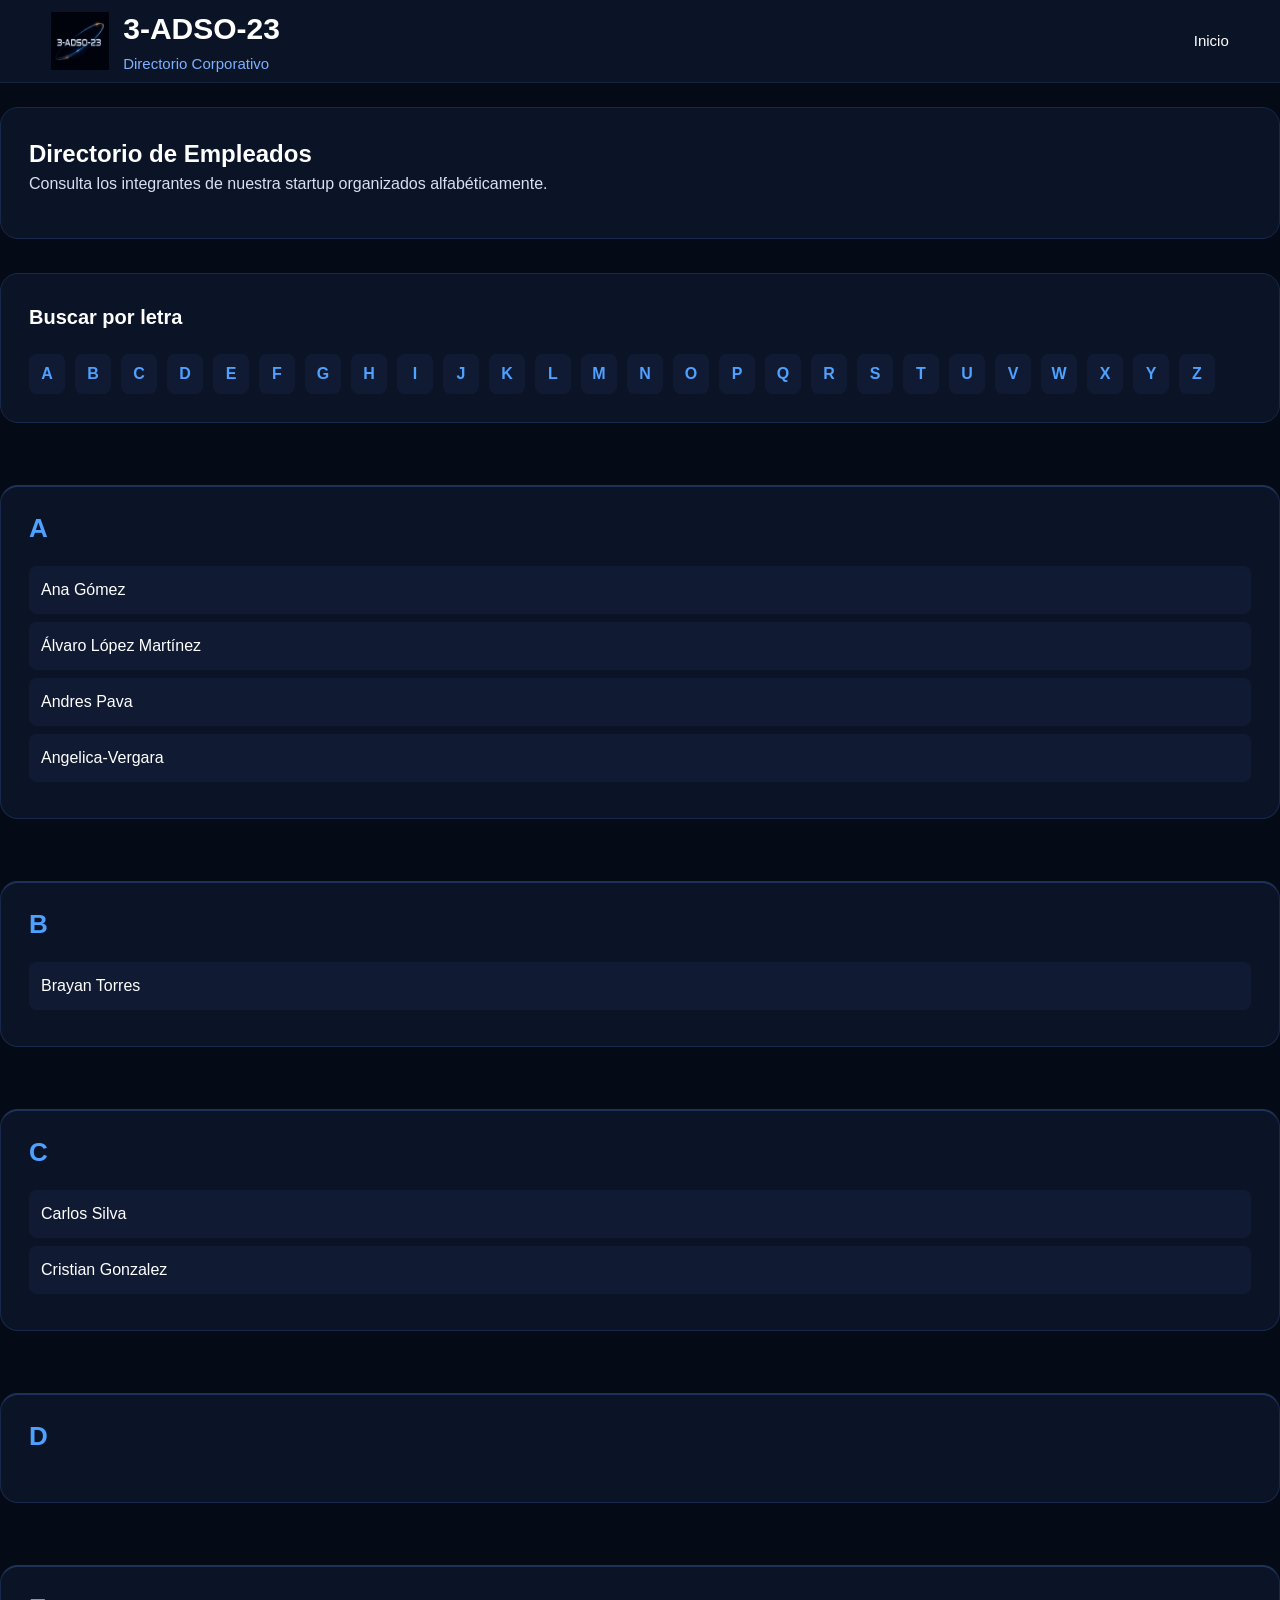
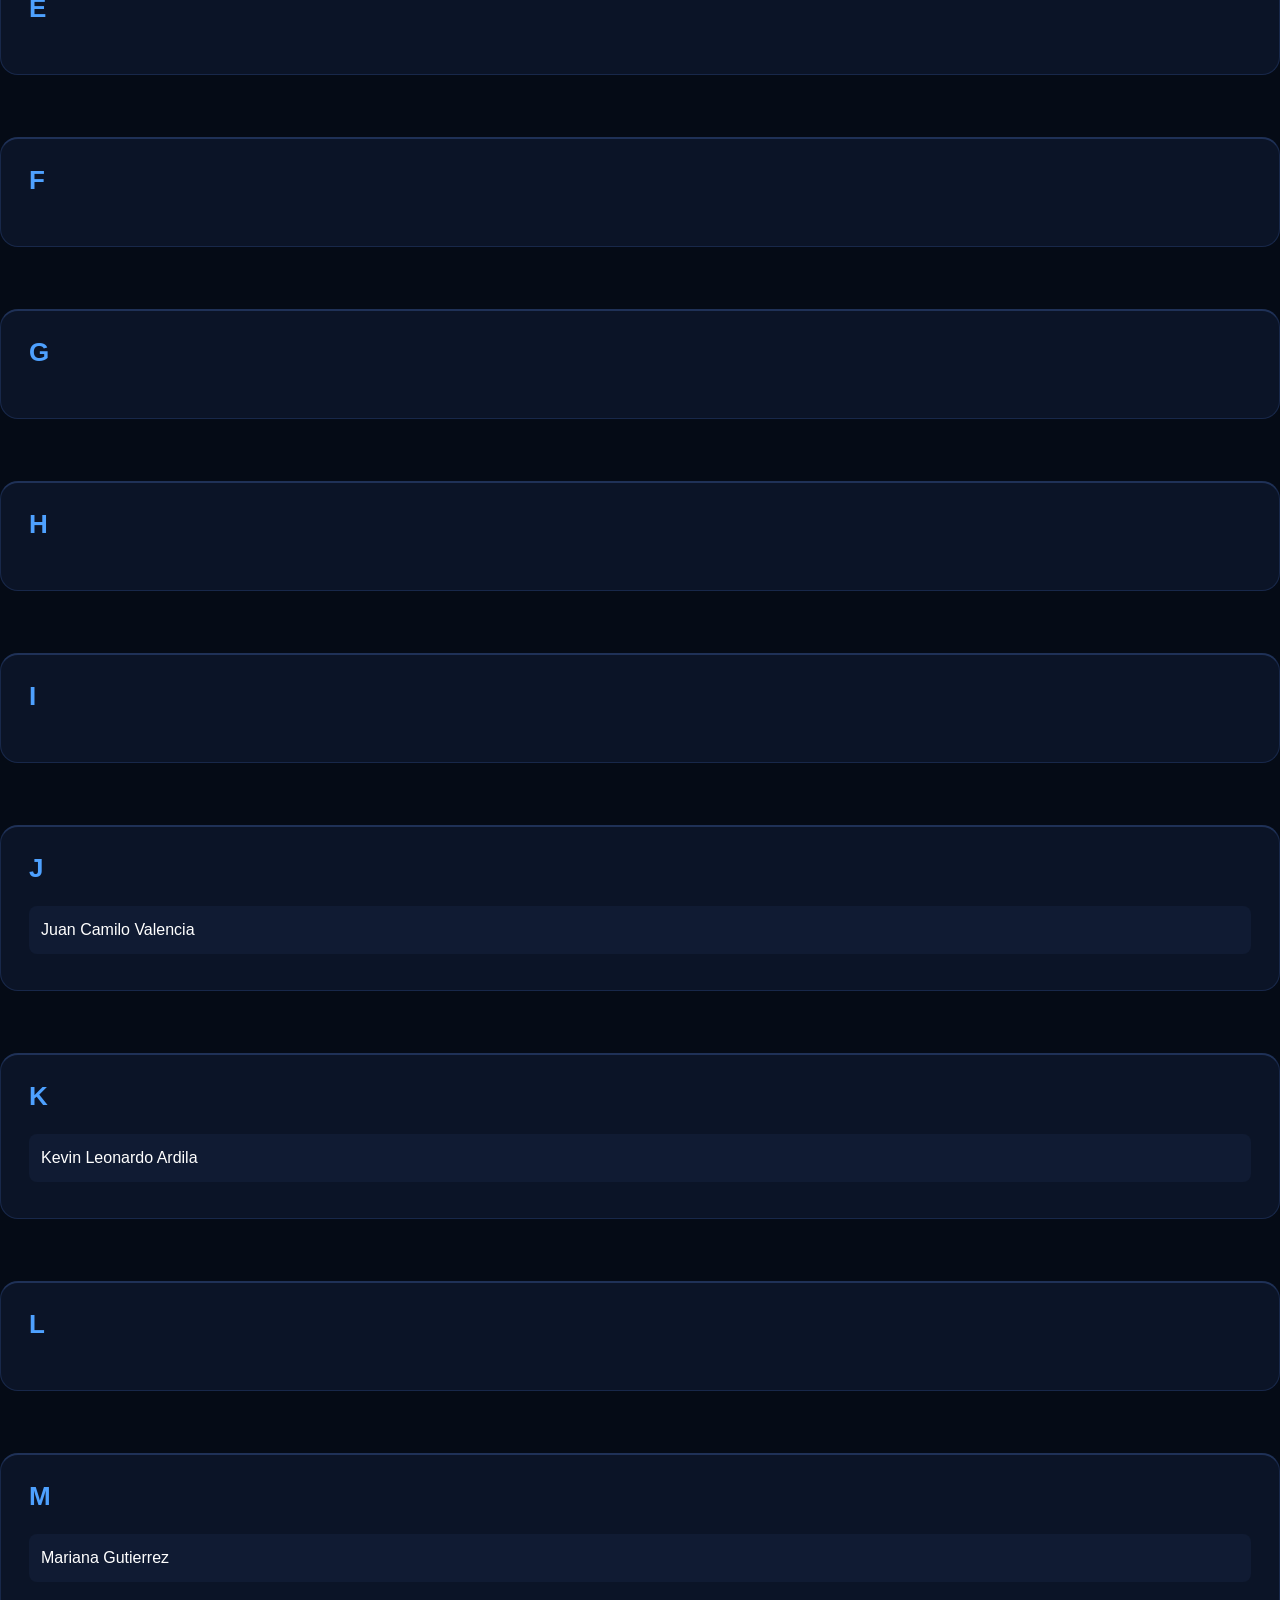
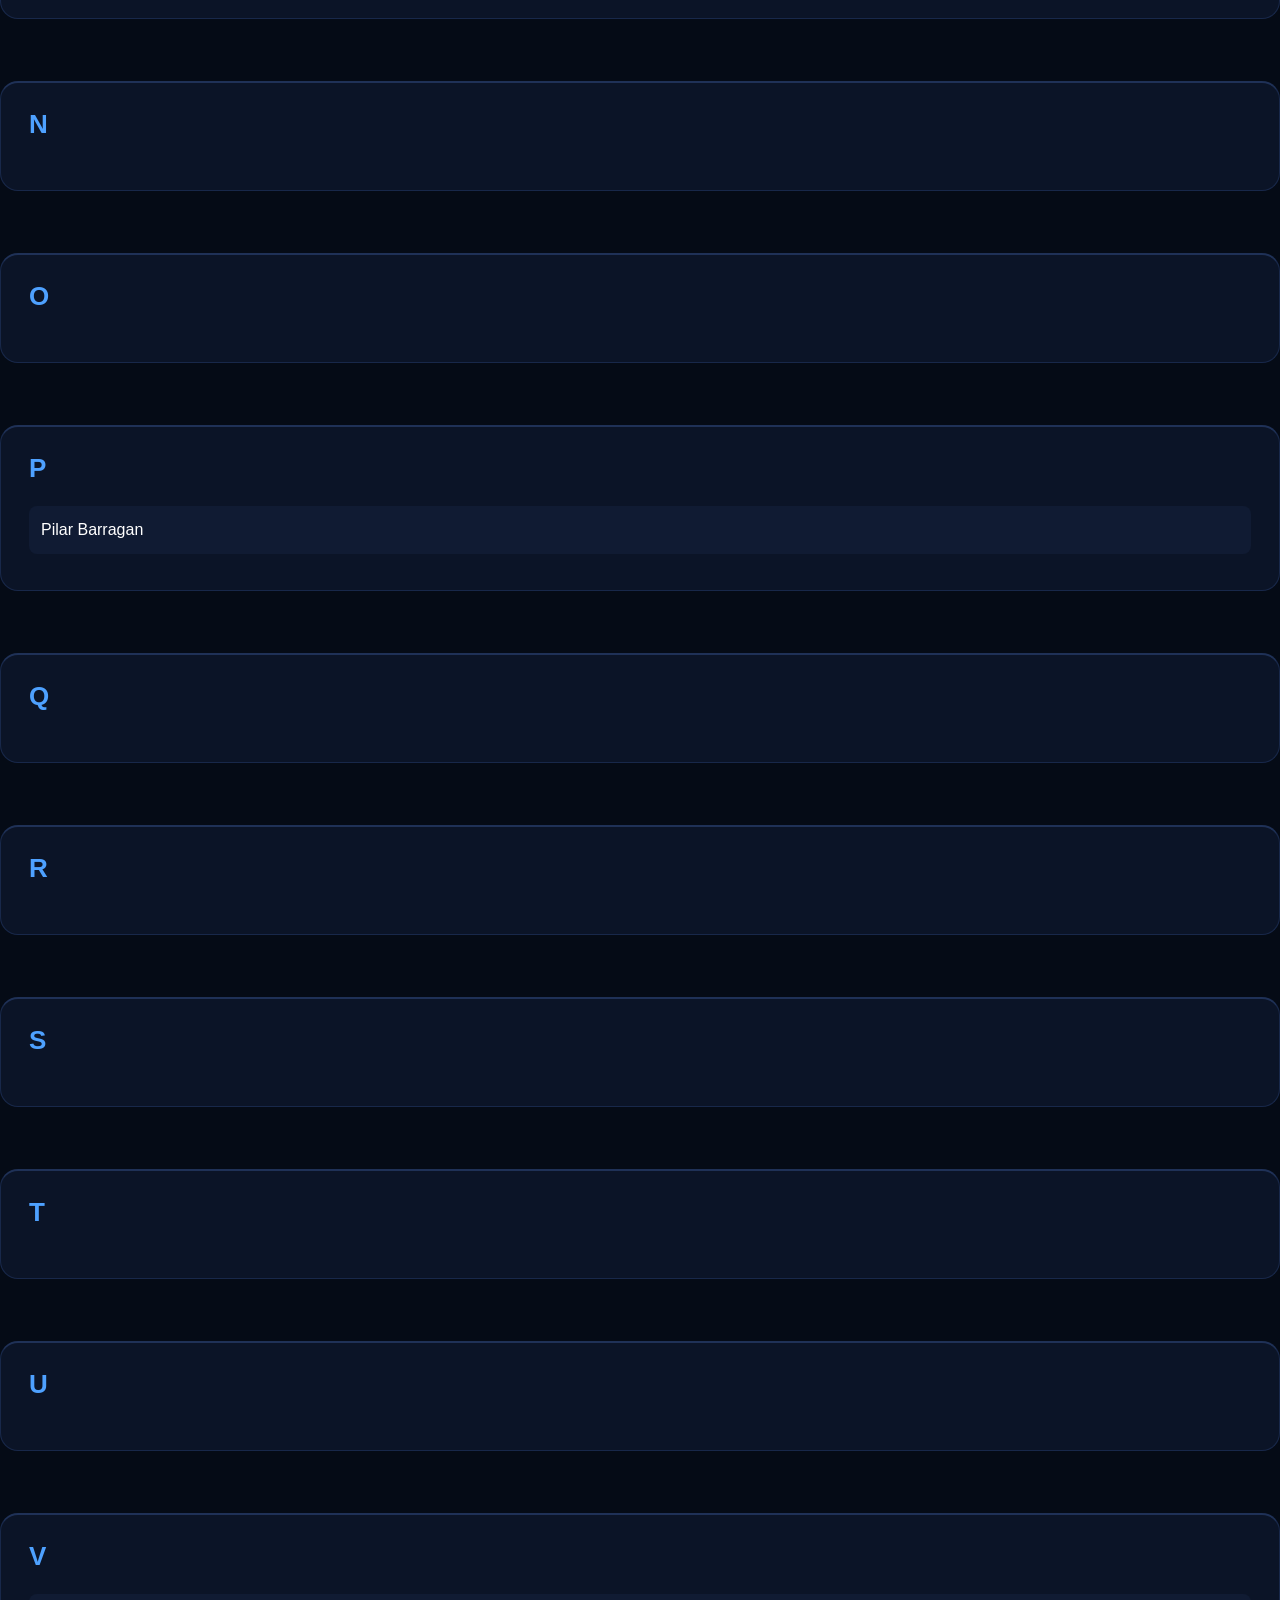
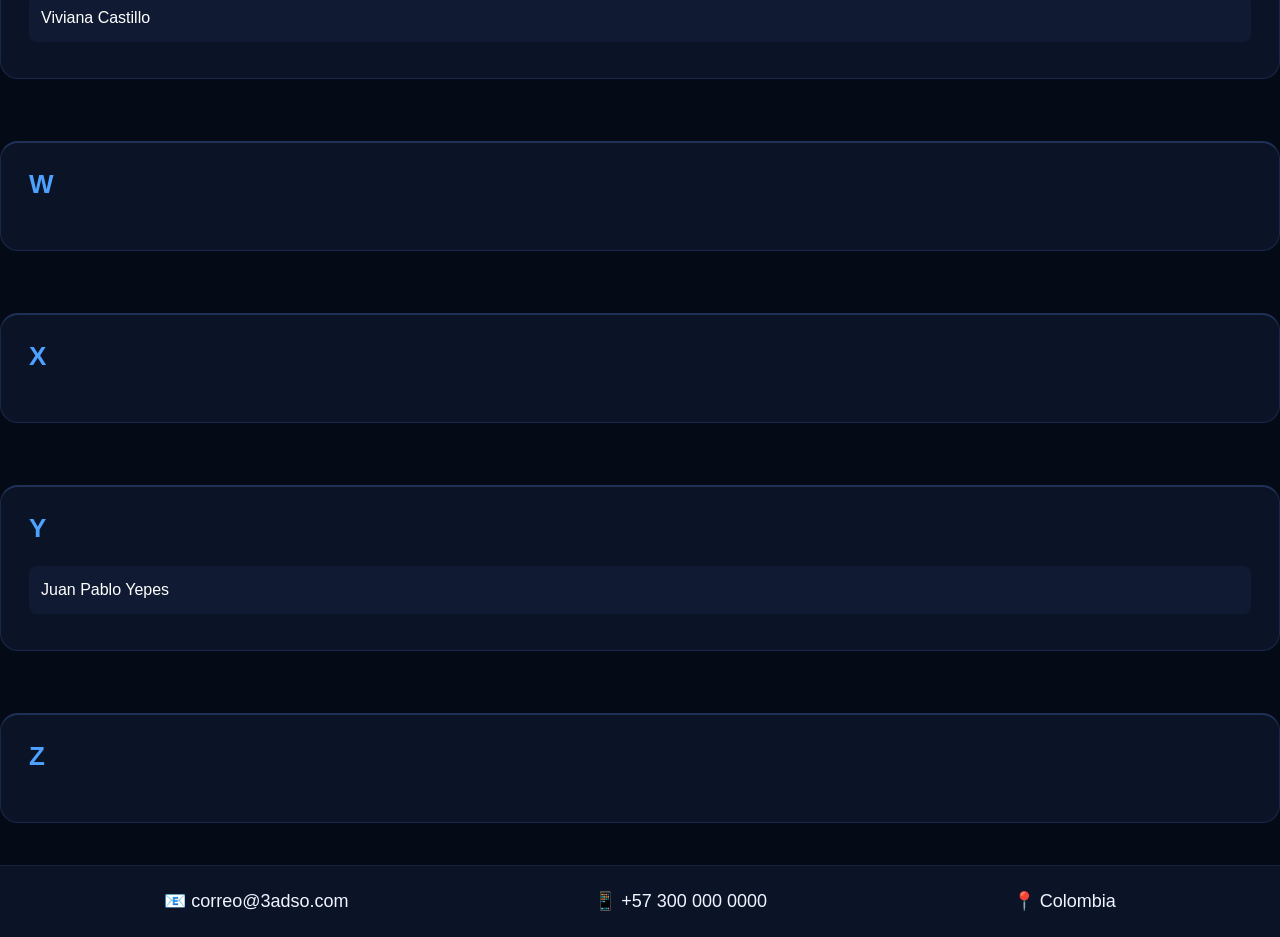
==== directorio.html @ 4e9349fc "Add Angelica Vergara employee page and assets" ====
<!DOCTYPE html>
<html lang="es">
<head>
<meta charset="UTF-8">
<meta name="viewport" content="width=device-width, initial-scale=1.0">
<title>Directorio - 3-ADSO-23</title>
<link rel="stylesheet" href="styles.css">
</head>
<body>

<header class="header">
    <div class="container nav-container">
        <div class="logo-box">
            <img src="assets/logo.png" class="logo-img">
            <div class="logo-text">
                <h1>3-ADSO-23</h1>
                <p>Directorio Corporativo</p>
            </div>
        </div>

      <nav class="menu">
        <a href="index.html">Inicio</a>
      </nav>
    </div>
</header>

<section class="context-section">
    <div class="context-card">
        <div class="context-text">
            <h2>Directorio de Empleados</h2>
            <p>Consulta los integrantes de nuestra startup organizados alfabéticamente.</p>
        </div>
    </div>
</section>

<section class="cards-section">
  <div class="info-card">
    <h3>Buscar por letra</h3>

    <div class="alfabeto">
      <a href="#A">A</a><a href="#B">B</a><a href="#C">C</a><a href="#D">D</a>
      <a href="#E">E</a><a href="#F">F</a><a href="#G">G</a><a href="#H">H</a>
      <a href="#I">I</a><a href="#J">J</a><a href="#K">K</a><a href="#L">L</a>
      <a href="#M">M</a><a href="#N">N</a><a href="#O">O</a><a href="#P">P</a>
      <a href="#Q">Q</a><a href="#R">R</a><a href="#S">S</a><a href="#T">T</a>
      <a href="#U">U</a><a href="#V">V</a><a href="#W">W</a><a href="#X">X</a>
      <a href="#Y">Y</a><a href="#Z">Z</a>
    </div>
  </div>
</section>

<section class="cards-section" id="A">
  <div class="info-card">
    <h3>A</h3>
    <a class="employee-link" href="empleados/empleado.html">Ana Gómez</a>
    <a class="employee-link" href="empleados/alvaro-lopez.html">Álvaro López Martínez</a>
    <a class="employee-link" href="empleados/andres-pava.html">Andres Pava</a>
    <a class="employee-link" href="empleados/Angelica-Vergara.html">Angelica-Vergara</a>
  </div>
</section>

<section class="cards-section" id="B">
  <div class="info-card">
    <h3>B</h3>
    <a class="employee-link" href="empleados/empleado.html">Brayan Torres</a>
  </div>
</section>

<section class="cards-section" id="C">
  <div class="info-card">
    <h3>C</h3>
    <a class="employee-link" href="empleados/carlos-silva.html">Carlos Silva</a>
     <a class="employee-link" href="empleados/cristian-gonzalez.html">Cristian Gonzalez</a>
  </div>
</section>

<section class="cards-section" id="D">
    <div class="info-card">
        <h3>D</h3>
    </div>
</section>

<section class="cards-section" id="E">
    <div class="info-card">
        <h3>E</h3>
    </div>
</section>

<section class="cards-section" id="F">
    <div class="info-card">
        <h3>F</h3>
    </div>
</section>

<section class="cards-section" id="G">
    <div class="info-card">
        <h3>G</h3>
    </div>
</section>

<section class="cards-section" id="H">
    <div class="info-card">
        <h3>H</h3>
    </div>
</section>

<section class="cards-section" id="I">
    <div class="info-card">
        <h3>I</h3>
    </div>
</section>

<section class="cards-section" id="J">
    <div class="info-card">
        <h3>J</h3>
        <a class="employee-link" href="empleados/juan-camilo-valencia.html">Juan Camilo Valencia</a>
    </div>
</section>

<section class="cards-section" id="K">
    <div class="info-card">
        <h3>K</h3>
        <a class="employee-link" href="empleados/Kevin-leonardo-Ardila.html">Kevin Leonardo Ardila</a>
    </div>
</section>

<section class="cards-section" id="L">
    <div class="info-card">
        <h3>L</h3>
    </div>
</section>

<section class="cards-section" id="M">
    <div class="info-card">
        <h3>M</h3>
        <a class="employee-link" href="empleados/mariana-gutierrez.html">Mariana Gutierrez</a>
    </div>
</section>

<section class="cards-section" id="N">
    <div class="info-card">
        <h3>N</h3>
    </div>
</section>

<section class="cards-section" id="O">
    <div class="info-card">
        <h3>O</h3>
    </div>
</section>

<section class="cards-section" id="P">
    <div class="info-card">
        <h3>P</h3>
        <a class="employee-link" href="empleados/pilar-barragan.html">Pilar Barragan</a>
    </div>
</section>

<section class="cards-section" id="Q">
    <div class="info-card">
        <h3>Q</h3>
    </div>
</section>

<section class="cards-section" id="R">
    <div class="info-card">
        <h3>R</h3>
    </div>
</section>

<section class="cards-section" id="S">
    <div class="info-card">
        <h3>S</h3>
    </div>
</section>

<section class="cards-section" id="T">
    <div class="info-card">
        <h3>T</h3>
    </div>
</section>

<section class="cards-section" id="U">
    <div class="info-card">
        <h3>U</h3>
    </div>
</section>

<section class="cards-section" id="V">
    <div class="info-card">
        <h3>V</h3>
        <a class="employee-link" href="empleados/viviana-castillo.html">Viviana Castillo</a>
    </div>
</section>

<section class="cards-section" id="W">
    <div class="info-card">
        <h3>W</h3>
    </div>
</section>

<section class="cards-section" id="X">
    <div class="info-card">
        <h3>X</h3>
    </div>
</section>

<section class="cards-section" id="Y">
    <div class="info-card">
        <h3>Y</h3>
        <a class="employee-link" href="empleados/Juan-Pablo-Yepes.html">Juan Pablo Yepes</a>
    </div>
</section>

<section class="cards-section" id="Z">
    <div class="info-card">
        <h3>Z</h3>
    </div>
</section>

<footer class="footer">
<div class="container footer-content">
<p>📧 correo@3adso.com</p>
<p>📱 +57 300 000 0000</p>
<p>📍 Colombia</p>
</div>
</footer>

</body>
</html>
---- styles.css ----
/* =========================
   RESET BÁSICO
========================= */
* {
  margin: 0;
  padding: 0;
  box-sizing: border-box;
}

/* =========================
   ESTILOS GENERALES
========================= */
body {
  font-family: Arial, sans-serif;
  background-color: #050b16;
  color: #ffffff;
  line-height: 1.5;
}

img {
  display: block;
  max-width: 100%;
}

a {
  text-decoration: none;
}

.container {
  width: 92%;
  max-width: 1300px;
  margin: 0 auto;
}

/* =========================
   HEADER
========================= */
.header {
  background-color: #0b1427;
  border-bottom: 1px solid #16233f;
  position: sticky;
  top: 0;
  z-index: 1000;
}

.nav-container {
  min-height: 82px;
  display: flex;
  justify-content: space-between;
  align-items: center;
  gap: 30px;
}

.logo-box {
  display: flex;
  align-items: center;
  gap: 14px;
}

.logo-img {
  width: 58px;
  height: 58px;
  object-fit: contain;
}

.logo-text h1 {
  font-size: 30px;
  margin-bottom: 2px;
}

.logo-text p {
  font-size: 15px;
  color: #7db1ff;
}

.menu {
  display: flex;
  gap: 24px;
  flex-wrap: wrap;
}

.menu a {
  color: #ffffff;
  font-size: 15px;
  transition: color 0.3s ease;
}

.menu a:hover {
  color: #4ea1ff;
}

/* =========================
   HERO
========================= */
.hero {
    position: relative;
    padding: 60px 0;
    background-image: url("assets/hero.png");
    background-size: cover;       /* ocupa todo */
    background-position: center;  /* centrada */
    background-repeat: no-repeat;
}

/* Asegura que el contenido quede encima */
.hero-content {
    position: relative;
    z-index: 2;
}

.hero-text {
  flex: 1;
}

.hero-text h2 {
  font-size: 32px;
  line-height: 1.08;
  max-width: 620px;
  margin-bottom: 18px;
}

.hero-text p {
  font-size: 22px;
  color: #d2ddf7;
  max-width: 560px;
  margin-bottom: 28px;
}

.hero-buttons {
  display: flex;
  gap: 14px;
  flex-wrap: wrap;
}

.hero-image-box {
  flex: 1;
  display: flex;
  justify-content: flex-end;
}

.hero-image {
  width: 100%;
  max-width: 520px;
  border-radius: 18px;
  object-fit: cover;
}

/* =========================
   BOTONES
========================= */
.btn {
  padding: 14px 24px;
  border-radius: 10px;
  font-size: 16px;
  display: inline-block;
  transition: 0.3s ease;
}

.btn-primary {
  background-color: #245dff;
  color: white;
}

.btn-primary:hover {
  background-color: #3b78ff;
}

.btn-secondary {
  border: 1px solid #4a6aa3;
  color: white;
  background-color: transparent;
}

.btn-secondary:hover {
  background-color: #12203d;
}

.btn-ver {
    display: inline-block;
    margin-top: 15px;
    align-self: center;
    color: #4ea1ff;
    font-size: 14px;
    text-decoration: none;
    border: 1px solid #4ea1ff;
    padding: 6px 12px;
    border-radius: 6px;
    transition: 0.3s;
}

/* Hover */
.btn-ver:hover {
    background-color: #4ea1ff;
    color: #fff;
}

/* =========================
   CONTEXTO
========================= */
.context-section {
  padding: 24px 0;
}

.context-card {
  background-color: #0b1427;
  border: 1px solid #18284a;
  border-radius: 18px;
  padding: 28px;
  display: flex;
  align-items: center;
  gap: 28px;
}

.context-image {
  width: 260px;
  flex-shrink: 0;
}

.context-image img {
  width: 100%;
  border-radius: 14px;
}

.context-text h3 {
  font-size: 28px;
  margin-bottom: 14px;
}

.context-text p {
  font-size: 16px;
  color: #d6e0f5;
  margin-bottom: 14px;
  max-width: 850px;
}

/* =========================
   TARJETAS
========================= */
.cards-section {
  padding: 10px 0 24px;
}

.cards-grid {
  display: grid;
  grid-template-columns: 1fr 1fr;
  gap: 24px;
}

.cards-row {
    display: flex;
    gap: 20px;
    padding: 20px;
}

/* Cada card ocupa el mismo espacio */
.info-card {
    flex: 1;
    align-self: center; 
}

.info-card {
  background-color: #0b1427;
  border: 1px solid #18284a;
  border-radius: 18px;
  padding: 28px;
}

.info-card h3 {
  font-size: 20px;
  margin-bottom: 22px;
}

.info-card h4 {
    font-size: 18px; /* antes muy grande */
}

.mini-item {
  display: flex;
  align-items: center;
  gap: 18px;
  padding: 16px 0;
  border-bottom: 1px solid #16233f;
}

.mini-item:last-child {
  border-bottom: none;
}

.mini-item img {
  width: 70px;
  height: 70px;
  object-fit: contain;
  flex-shrink: 0;
}

.mini-item h4 {
  font-size: 20px;
  margin-bottom: 4px;
}

.mini-item p {
  font-size: 16px;
  color: #d0daf0;
}

/* =========================
   DIRECTORIO
========================= */
.directory-section {
  padding-bottom: 24px;
}

.directory-card {
  background-color: #0b1427;
  border: 1px solid #18284a;
  border-radius: 18px;
  padding: 28px;
}

.directory-card h3 {
  font-size: 38px;
  margin-bottom: 20px;
}

.employee {
  display: flex;
  align-items: center;
  gap: 16px;
  padding: 16px 0;
  border-bottom: 1px solid #16233f;
  cursor: pointer;
  transition: background-color 0.3s ease;
}

.employee:last-child {
  border-bottom: none;
}

.employee:hover {
  background-color: #101b33;
}

.employee img {
  width: 58px;
  height: 58px;
  border-radius: 50%;
  object-fit: cover;
}

.employee h4 {
  font-size: 24px;
  margin-bottom: 3px;
}

.employee p {
  font-size: 18px;
  color: #cfd9ef;
}

/* =========================
   FOOTER
========================= */
.footer {
  background-color: #0b1427;
  border-top: 1px solid #16233f;
  padding: 22px 0;
}

.footer-content {
  display: flex;
  justify-content: space-around;
  gap: 20px;
  flex-wrap: wrap;
}

.footer-content p {
  font-size: 18px;
  color: #f0f5ff;
}

/* =========================
   RESPONSIVE
========================= */
@media (max-width: 992px) {
  .hero-content,
  .context-card {
    flex-direction: column;
    align-items: flex-start;
  }

  .hero-text h2 {
    font-size: 42px;
  }

  .context-text h3,
  .info-card h3,
  .directory-card h3 {
    font-size: 24px;
  }

  .cards-grid {
    grid-template-columns: 1fr;
  }

  .hero-image-box {
    justify-content: center;
    width: 100%;
  }
}

@media (max-width: 768px) {
  .nav-container {
    flex-direction: column;
    align-items: flex-start;
    padding: 16px 0;
  }

  .menu {
    gap: 14px;
  }

  .hero-text h2 {
    font-size: 34px;
  }

  .hero-text p,
  .context-text p,
  .mini-item p,
  .employee p,
  .footer-content p {
    font-size: 16px;
  }

  .logo-text h1 {
    font-size: 24px;
  }

  .mini-item h4,
  .employee h4 {
    font-size: 20px;
  }
  
}

.employee-link {
  display: block;
  padding: 12px;
  margin-bottom: 8px;
  background-color: #101b33;
  color: white;
  border-radius: 8px;
  text-decoration: none;
}

.employee-link:hover {
  background-color: #1d2c50;
  color: #4ea1ff;
}

/* =========================
   SECCIONES POR LETRA
========================= */
.cards-section[id] {
    margin-top: 28px;          /* espacio arriba entre letras */
}

/* Línea divisora elegante */
.cards-section[id] .info-card {
    border-top: 2px solid #1f3157;
    padding-top: 22px;
}

/* Título de la letra */
.cards-section[id] h3 {
    font-size: 26px;
    color: #4ea1ff;
    margin-bottom: 18px;
    letter-spacing: 2px;
}

/* Si quieres aún más separación visual */
.cards-section[id]:not(:last-child) {
    margin-bottom: 18px;
}

/* CONTENEDOR DEL ABC */
.alfabeto {
    display: flex;
    flex-wrap: wrap;
    gap: 10px;              /* separación entre letras */
    margin-top: 15px;
}

/* LINKS DE CADA LETRA */
.alfabeto a {
    display: inline-block;
    min-width: 36px;
    text-align: center;
    padding: 8px 10px;
    background-color: #101b33;
    color: #4ea1ff;
    text-decoration: none;
    border-radius: 8px;
    font-weight: bold;
    transition: 0.3s;
}

/* HOVER */
.alfabeto a:hover {
    background-color: #1f3157;
    color: #ffffff;
}

/* LETRA ACTIVA AL DAR CLICK */
.alfabeto a:focus {
    outline: none;
    background-color: #245dff;
    color: white;
}

/* FOTO DEL PERFIL */
.foto-perfil {
    width: 180px;          /* tamaño más pequeño */
    height: 180px;         /* mismo alto para círculo perfecto */
    object-fit: cover;     /* recorta sin deformar */
    border-radius: 50%;    /* circular */
    display: block;
    margin: 0 auto 20px auto; /* centrada */
    border: 3px solid #1f3157;
}

/* CONTENEDOR DEL PERFIL */
.perfil-empleado {
    max-width: 500px;
    margin: auto;
}
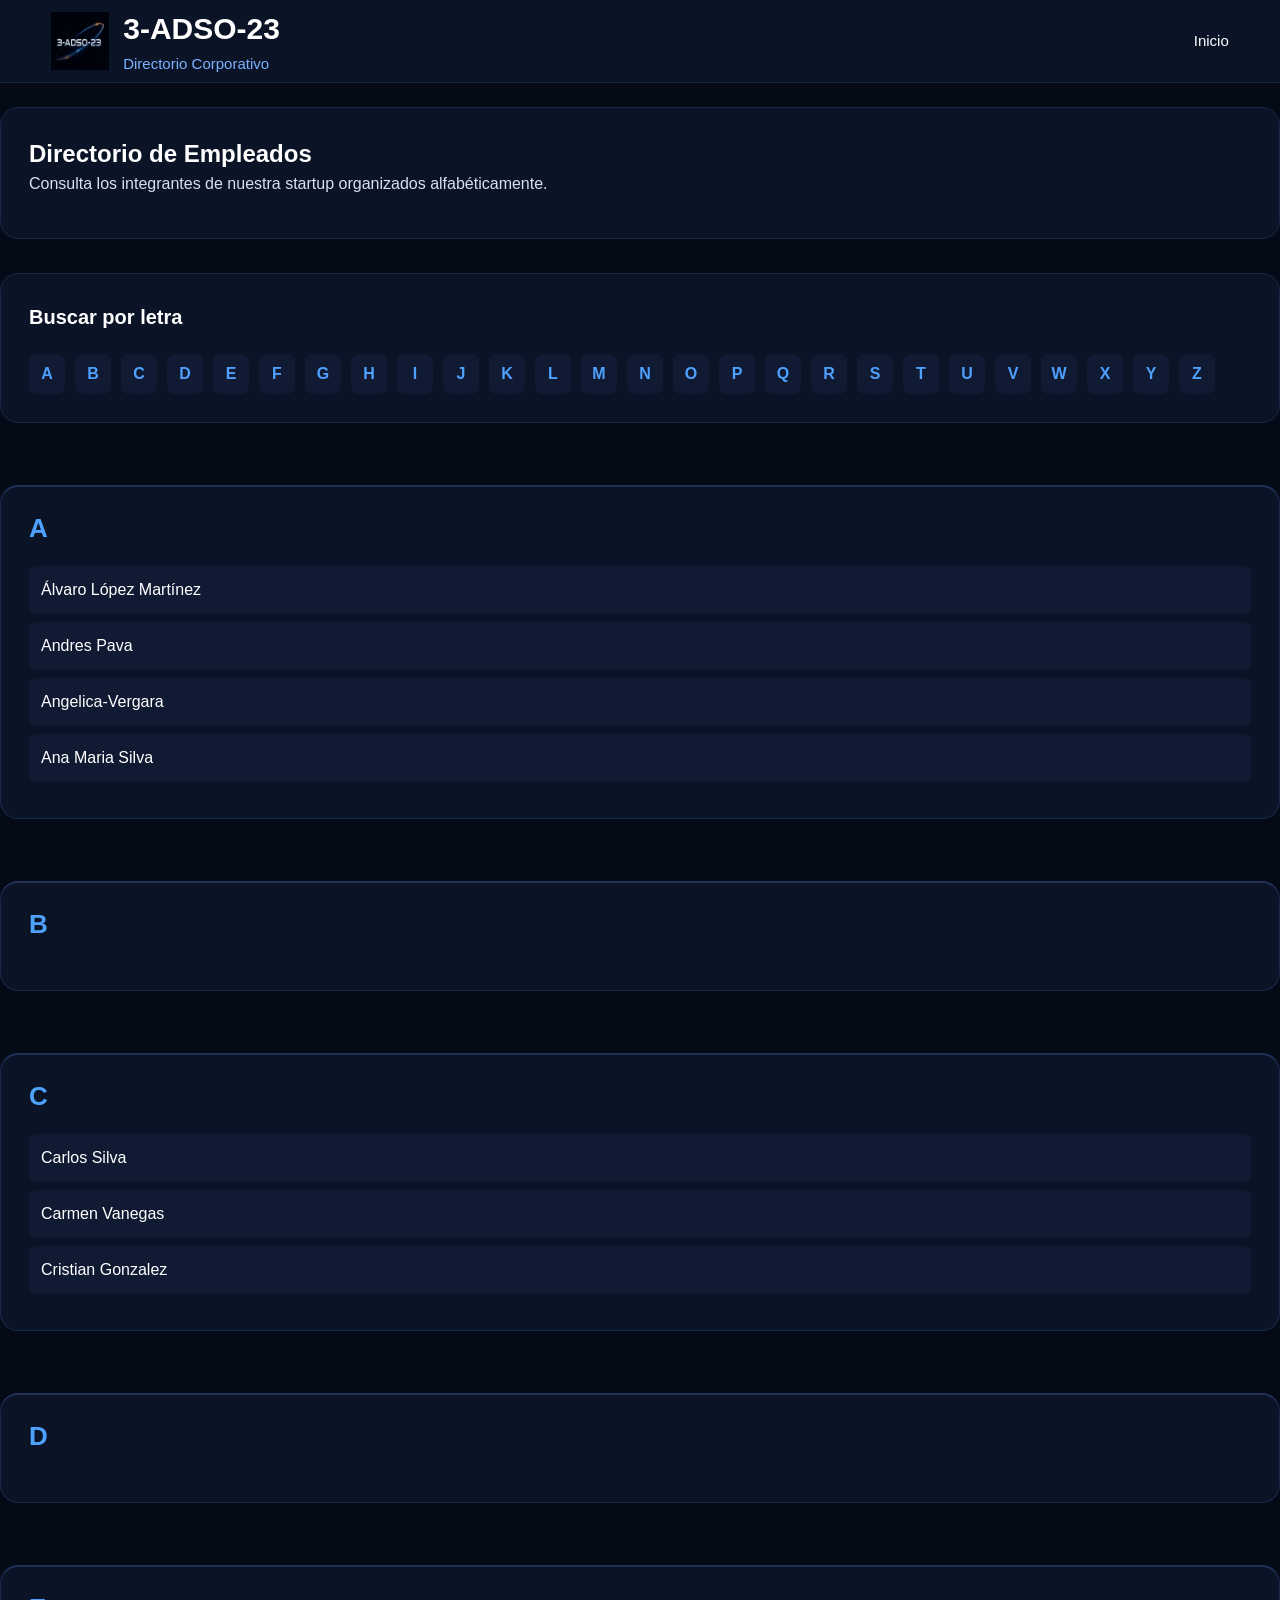
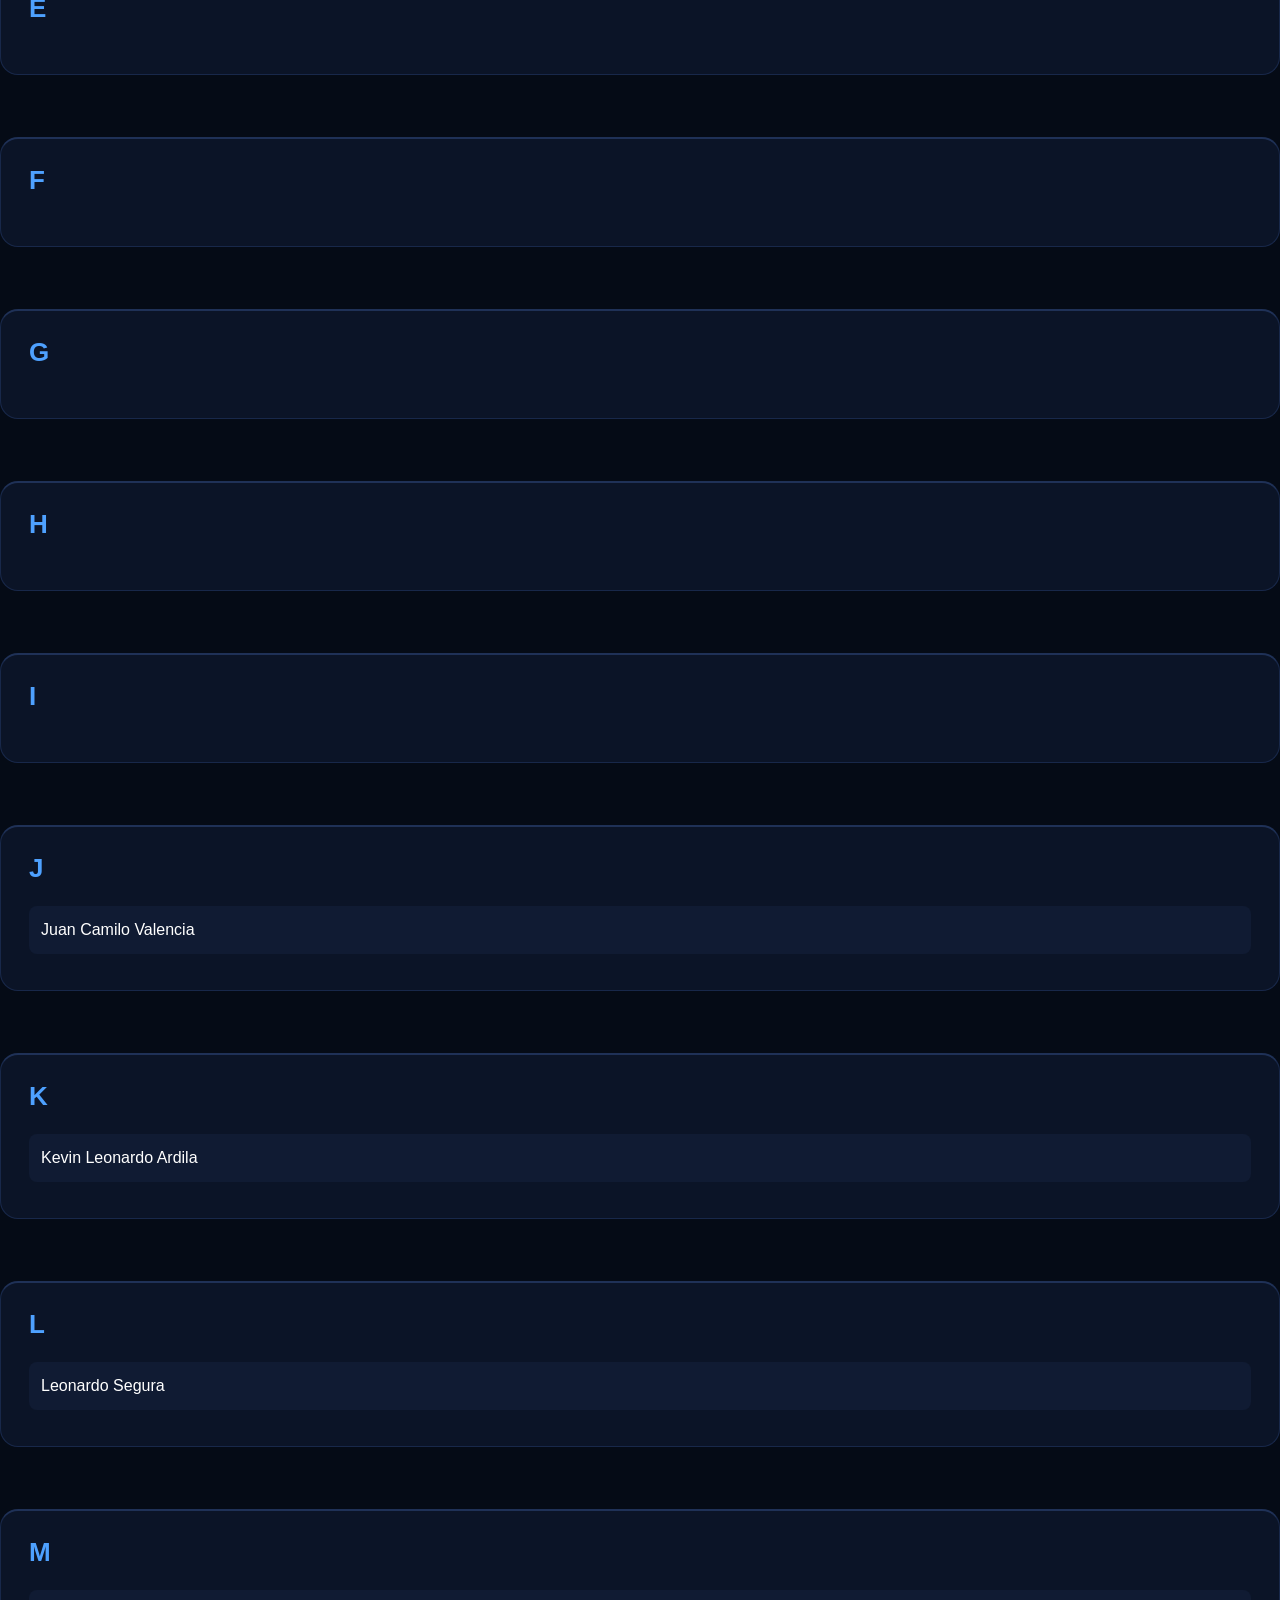
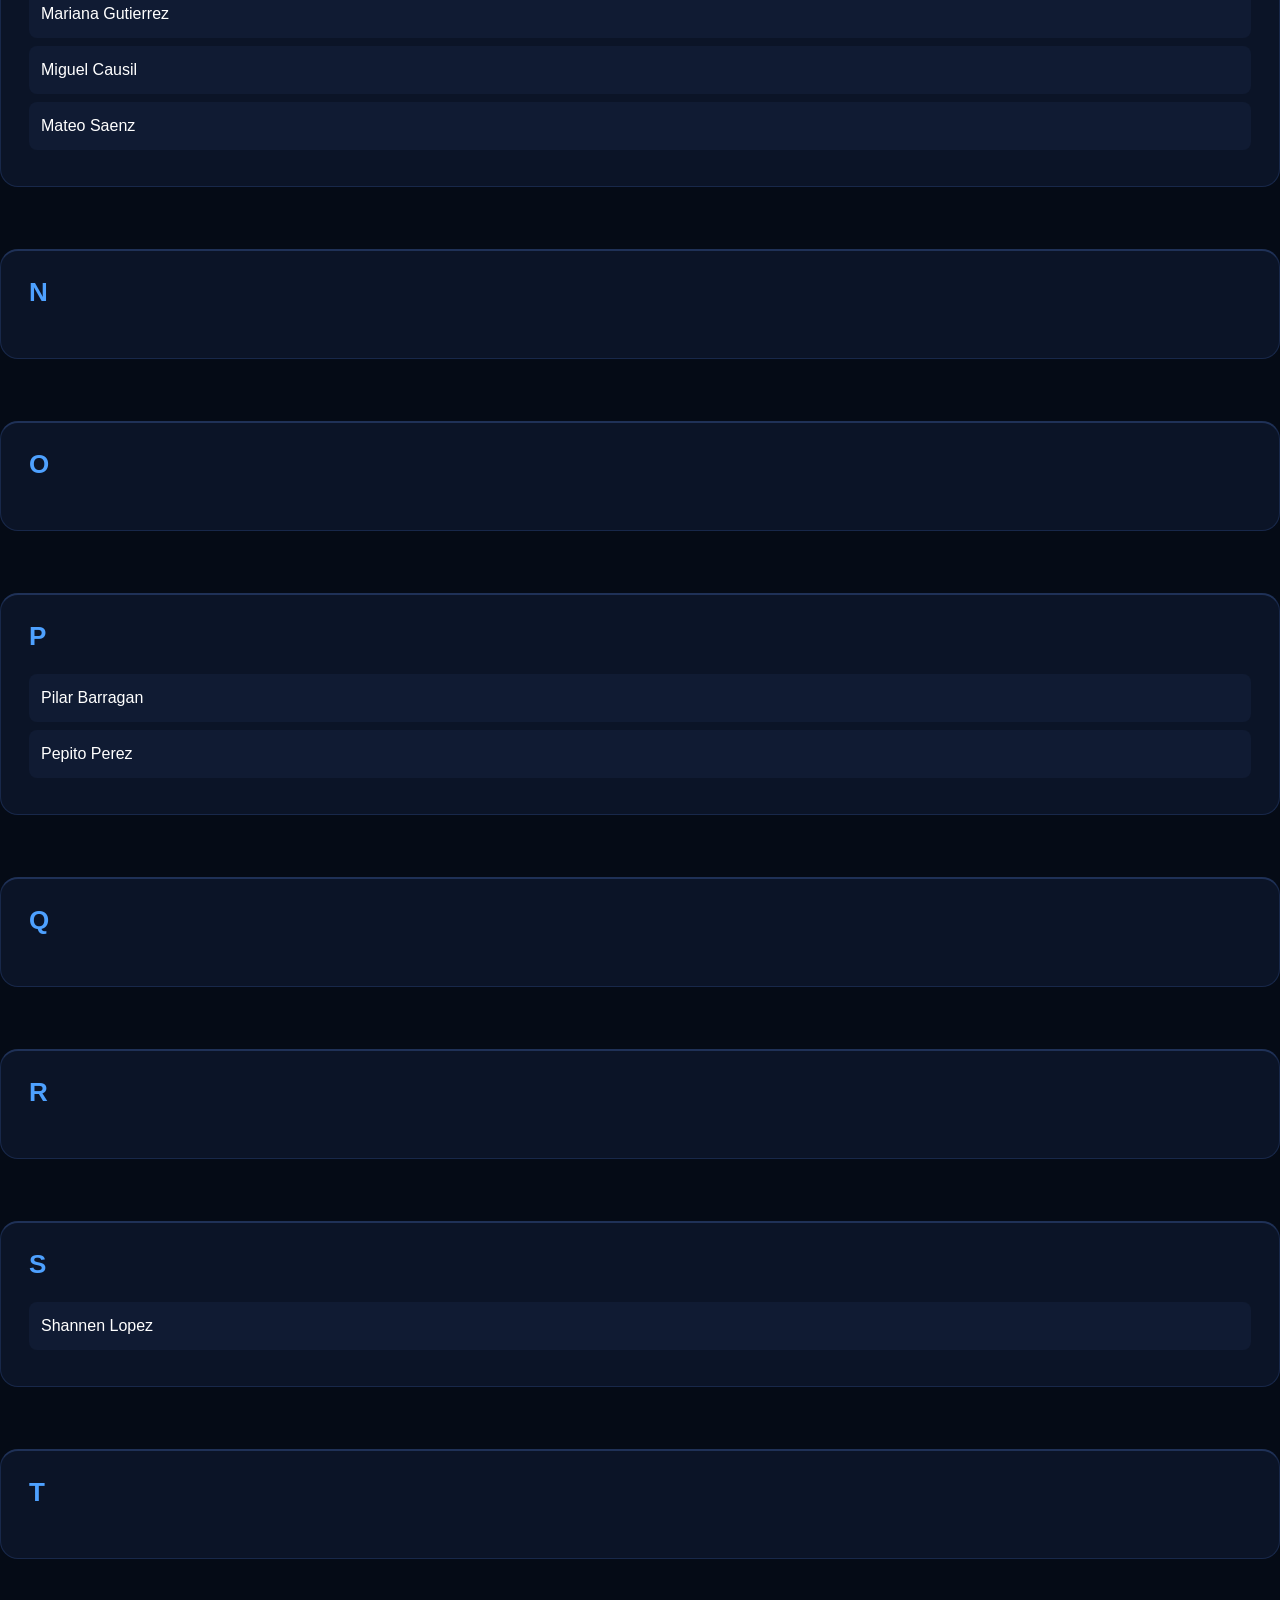
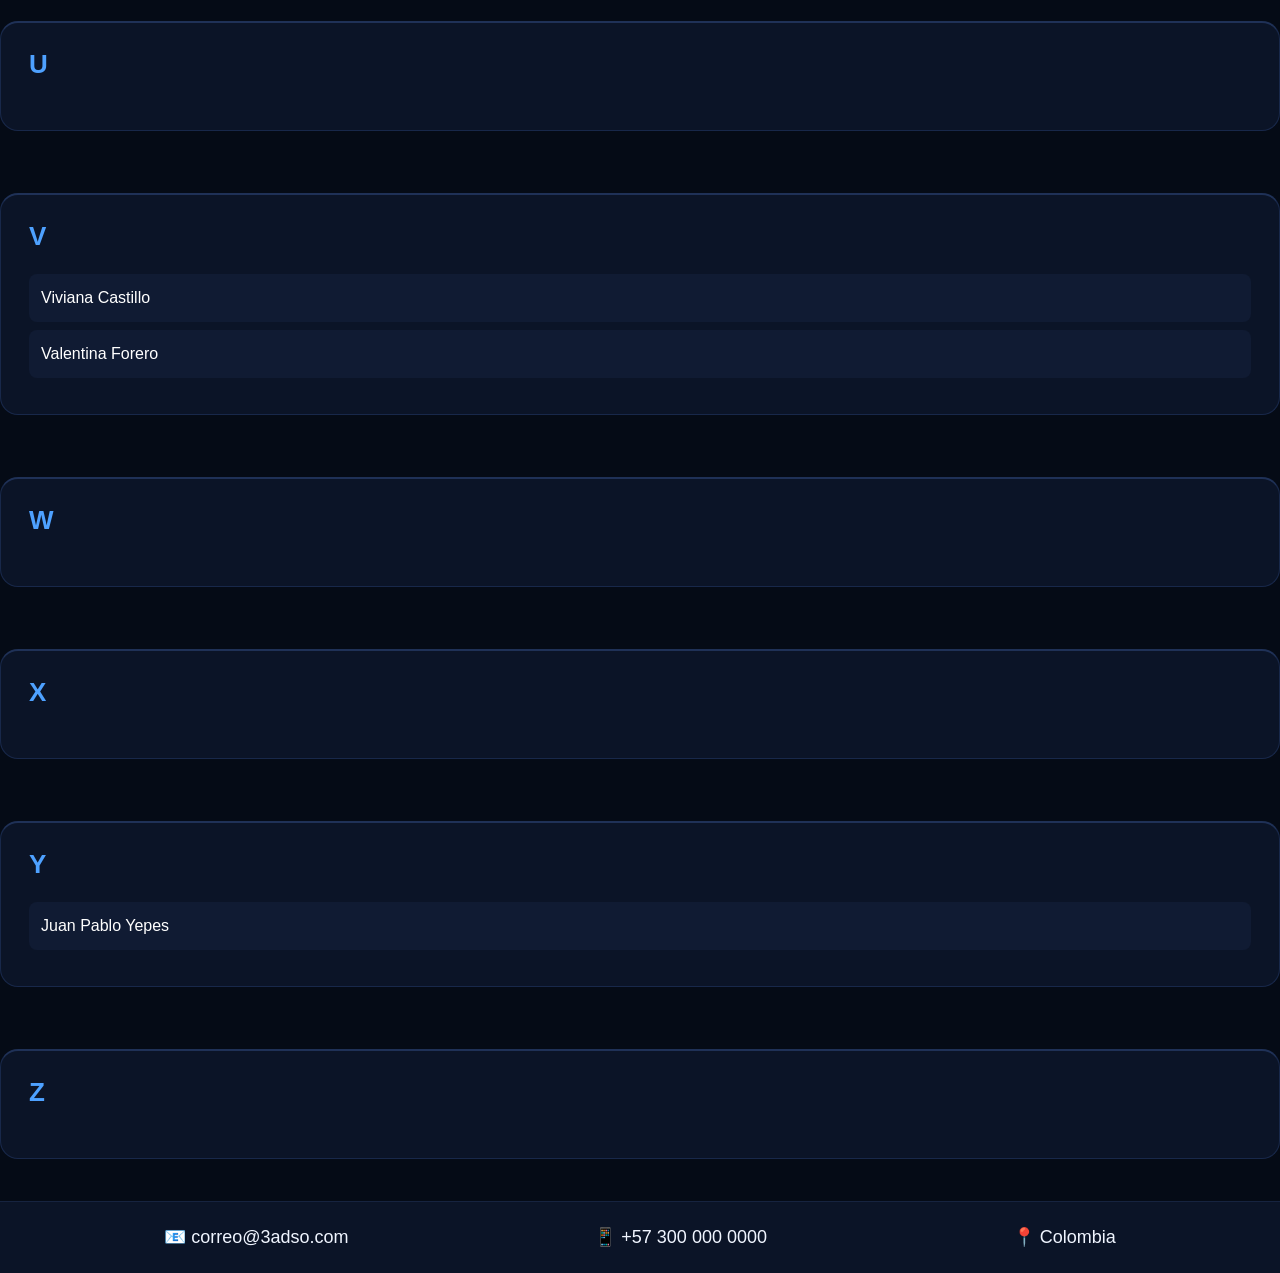
==== commit d95c70fd: "Merge branch 'main' of https://github.com/cavilosoft/3-adso-23" ====
--- a/directorio.html
+++ b/directorio.html
@@ -52,17 +52,16 @@
 <section class="cards-section" id="A">
   <div class="info-card">
     <h3>A</h3>
-    <a class="employee-link" href="empleados/empleado.html">Ana Gómez</a>
     <a class="employee-link" href="empleados/alvaro-lopez.html">Álvaro López Martínez</a>
     <a class="employee-link" href="empleados/andres-pava.html">Andres Pava</a>
     <a class="employee-link" href="empleados/Angelica-Vergara.html">Angelica-Vergara</a>
+    <a class="employee-link" href="empleados/ana-maria.html">Ana Maria Silva</a>
   </div>
 </section>
 
 <section class="cards-section" id="B">
   <div class="info-card">
     <h3>B</h3>
-    <a class="employee-link" href="empleados/empleado.html">Brayan Torres</a>
   </div>
 </section>
 
@@ -70,7 +69,8 @@
   <div class="info-card">
     <h3>C</h3>
     <a class="employee-link" href="empleados/carlos-silva.html">Carlos Silva</a>
-     <a class="employee-link" href="empleados/cristian-gonzalez.html">Cristian Gonzalez</a>
+    <a class="employee-link" href="empleados/Carmen.Vanegas.html">Carmen Vanegas</a>
+    <a class="employee-link" href="empleados/cristian-gonzalez.html">Cristian Gonzalez</a>
   </div>
 </section>
 
@@ -127,6 +127,7 @@
 <section class="cards-section" id="L">
     <div class="info-card">
         <h3>L</h3>
+        <a class="employee-link" href="empleados/leonardo-segura.html">Leonardo Segura</a>
     </div>
 </section>
 
@@ -134,6 +135,9 @@
     <div class="info-card">
         <h3>M</h3>
         <a class="employee-link" href="empleados/mariana-gutierrez.html">Mariana Gutierrez</a>
+        <a class="employee-link" href="empleados/miguel.html">Miguel Causil</a>
+        <a class="employee-link" href="empleados/Mateo-Saenz.html">Mateo Saenz</a>
+
     </div>
 </section>
 
@@ -153,6 +157,7 @@
     <div class="info-card">
         <h3>P</h3>
         <a class="employee-link" href="empleados/pilar-barragan.html">Pilar Barragan</a>
+        <a class="employee-link" href="empleados/pepito-perez.html">Pepito Perez</a>
     </div>
 </section>
 
@@ -171,6 +176,7 @@
 <section class="cards-section" id="S">
     <div class="info-card">
         <h3>S</h3>
+        <a class="employee-link" href="empleados/shannen-lopez.html">Shannen Lopez</a>
     </div>
 </section>
 
@@ -190,6 +196,7 @@
     <div class="info-card">
         <h3>V</h3>
         <a class="employee-link" href="empleados/viviana-castillo.html">Viviana Castillo</a>
+        <a class="employee-link" href="empleados/valentina.html">Valentina Forero</a>
     </div>
 </section>
 
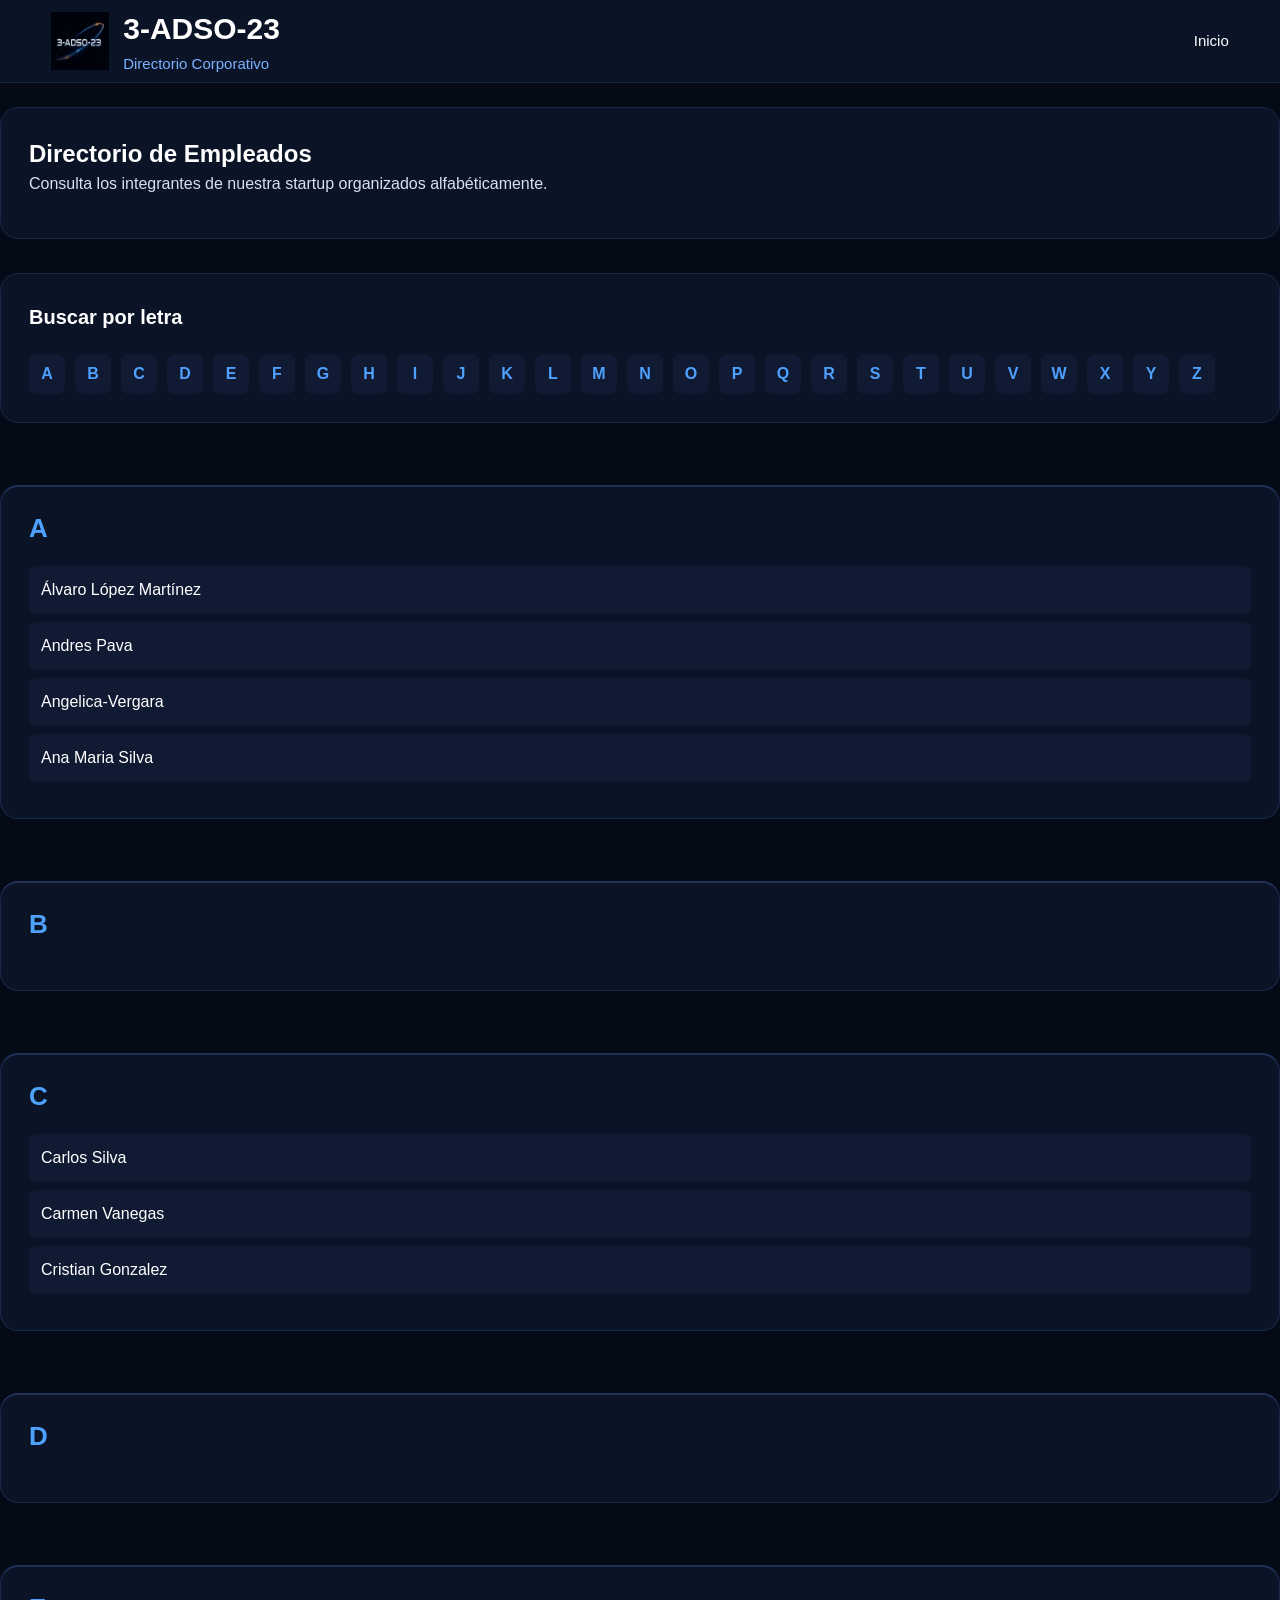
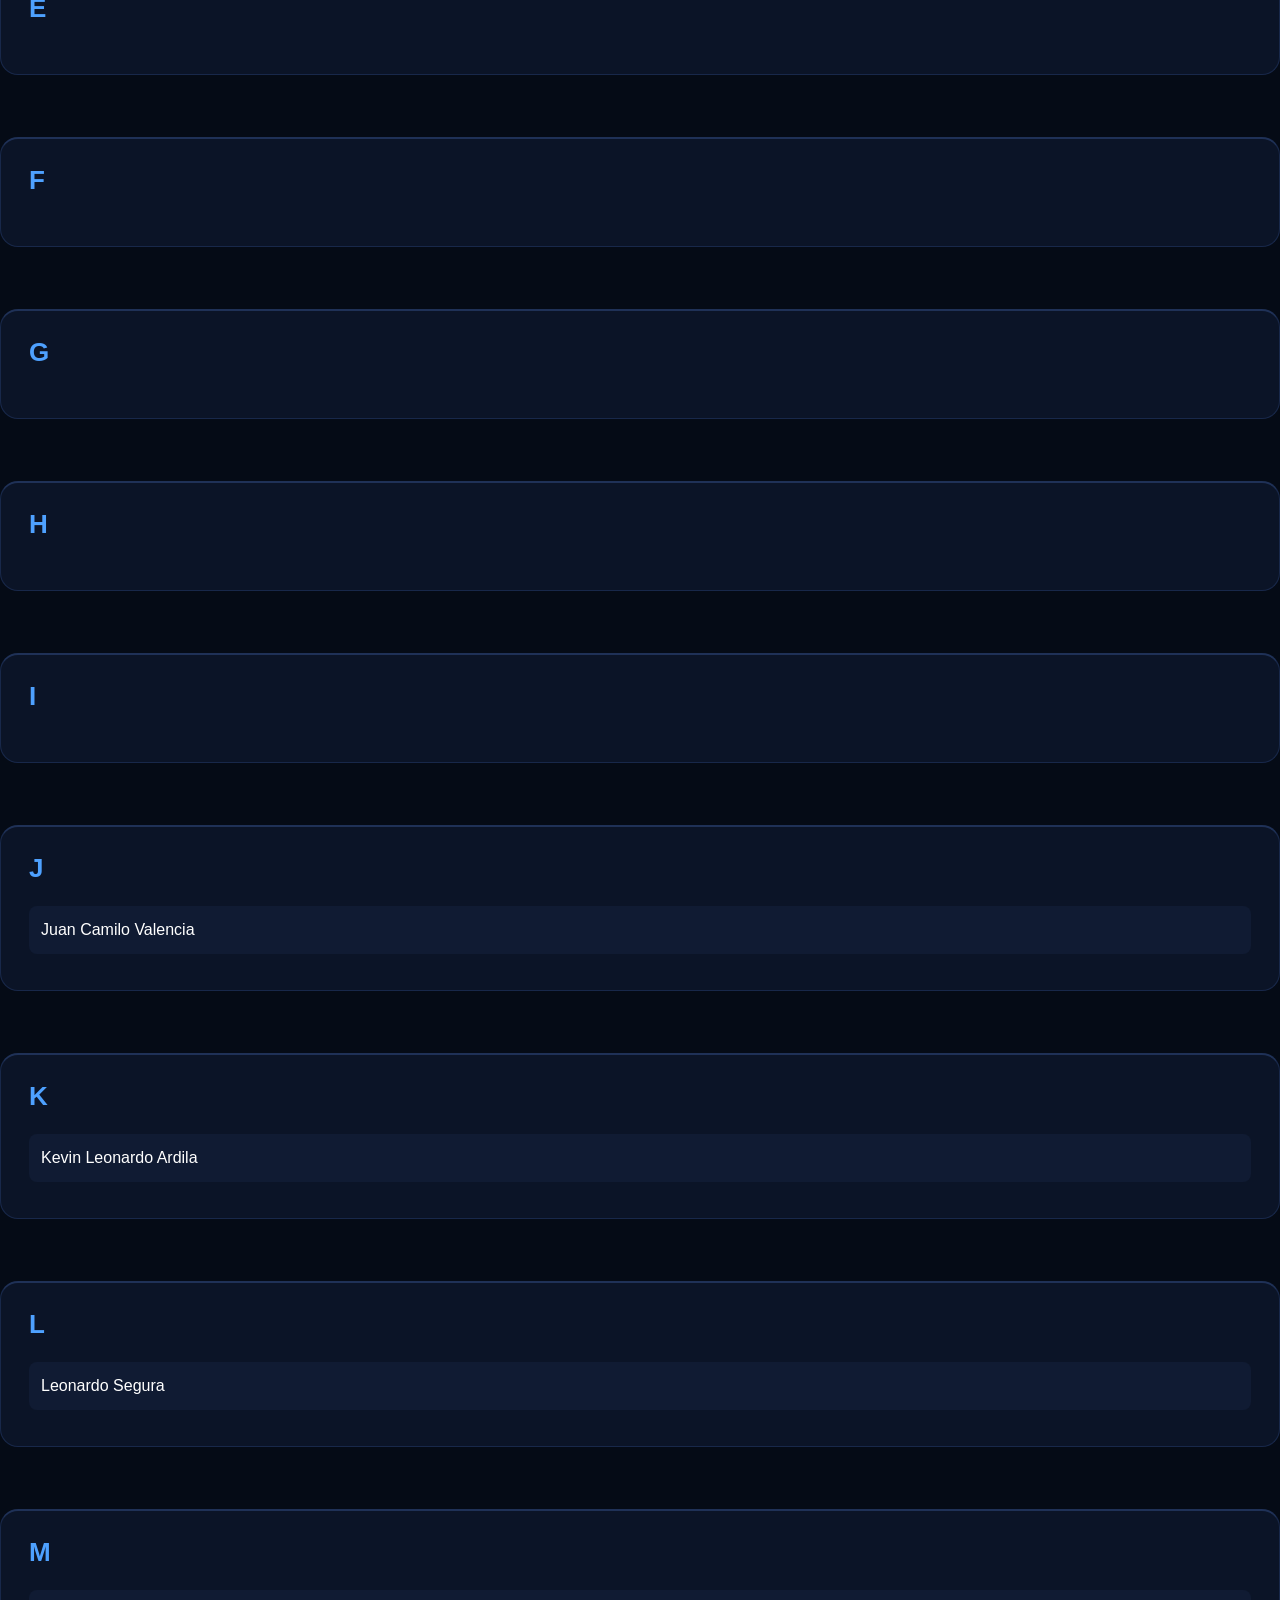
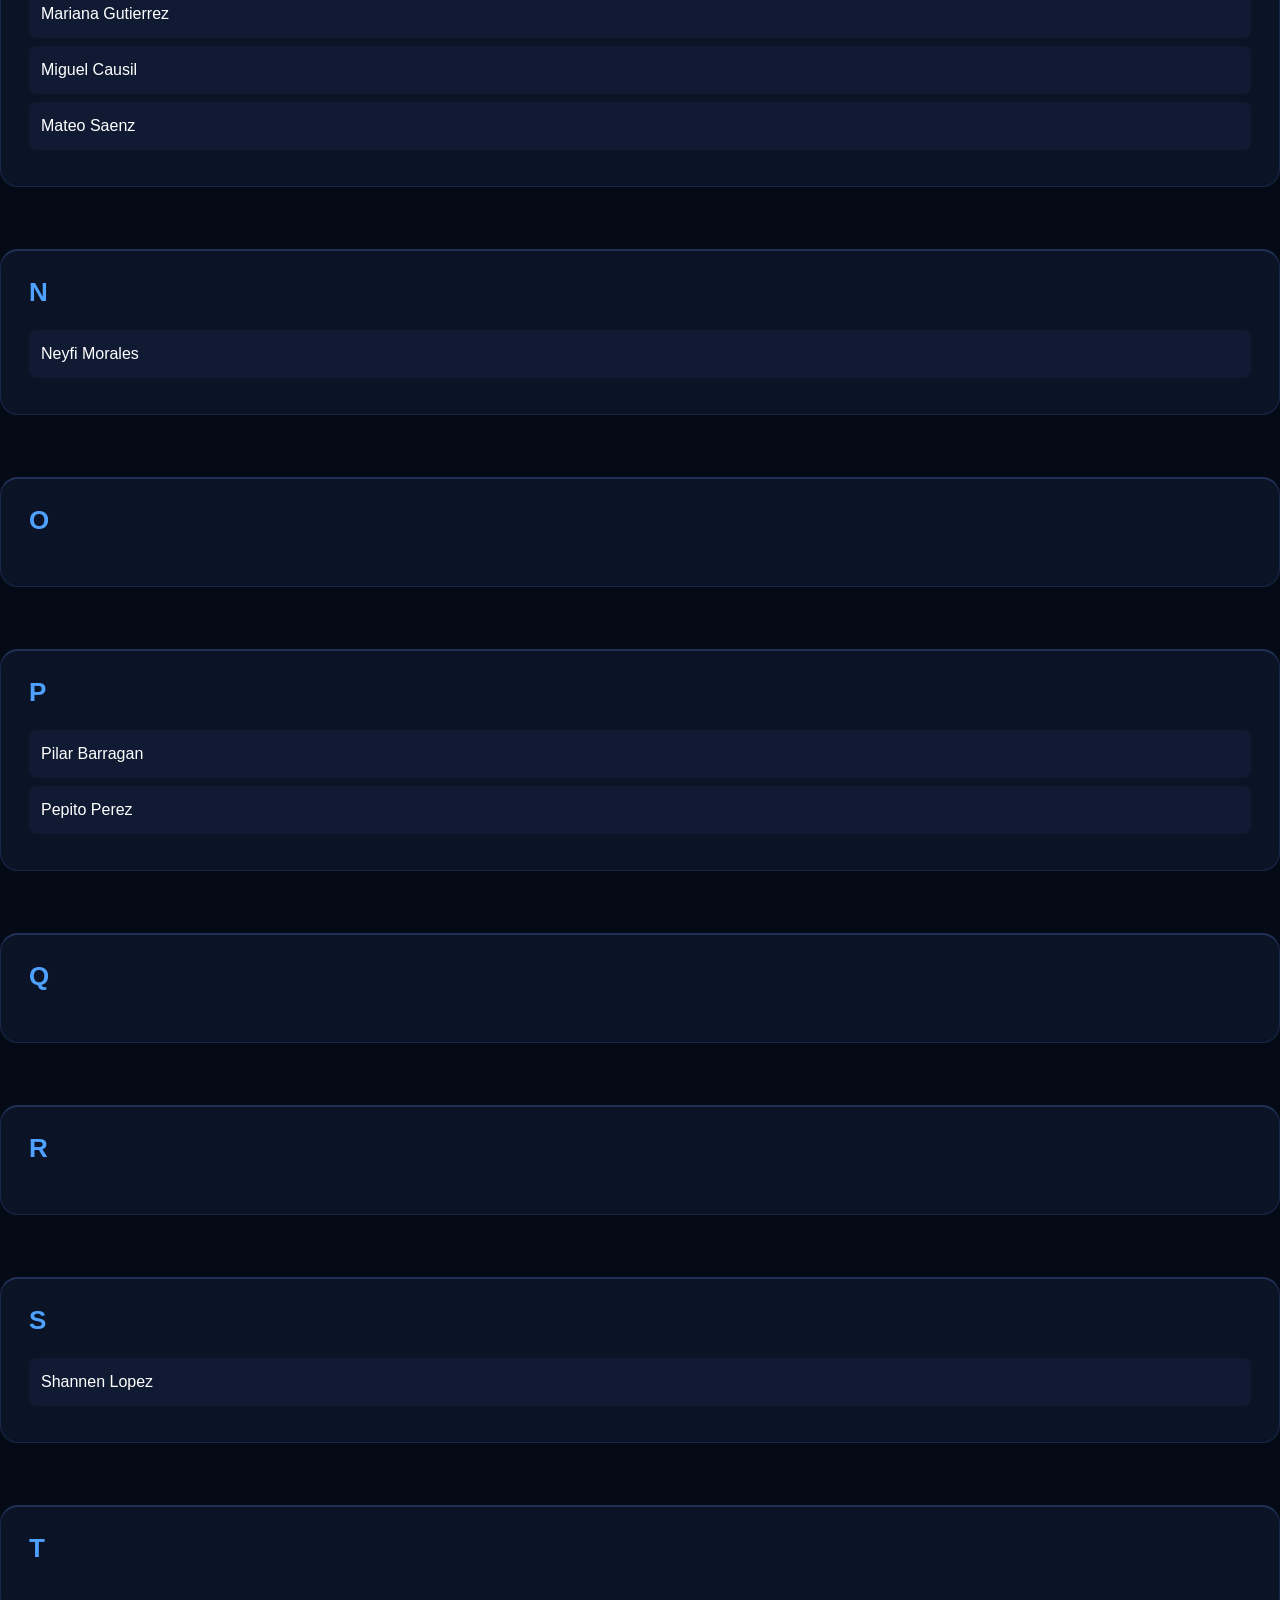
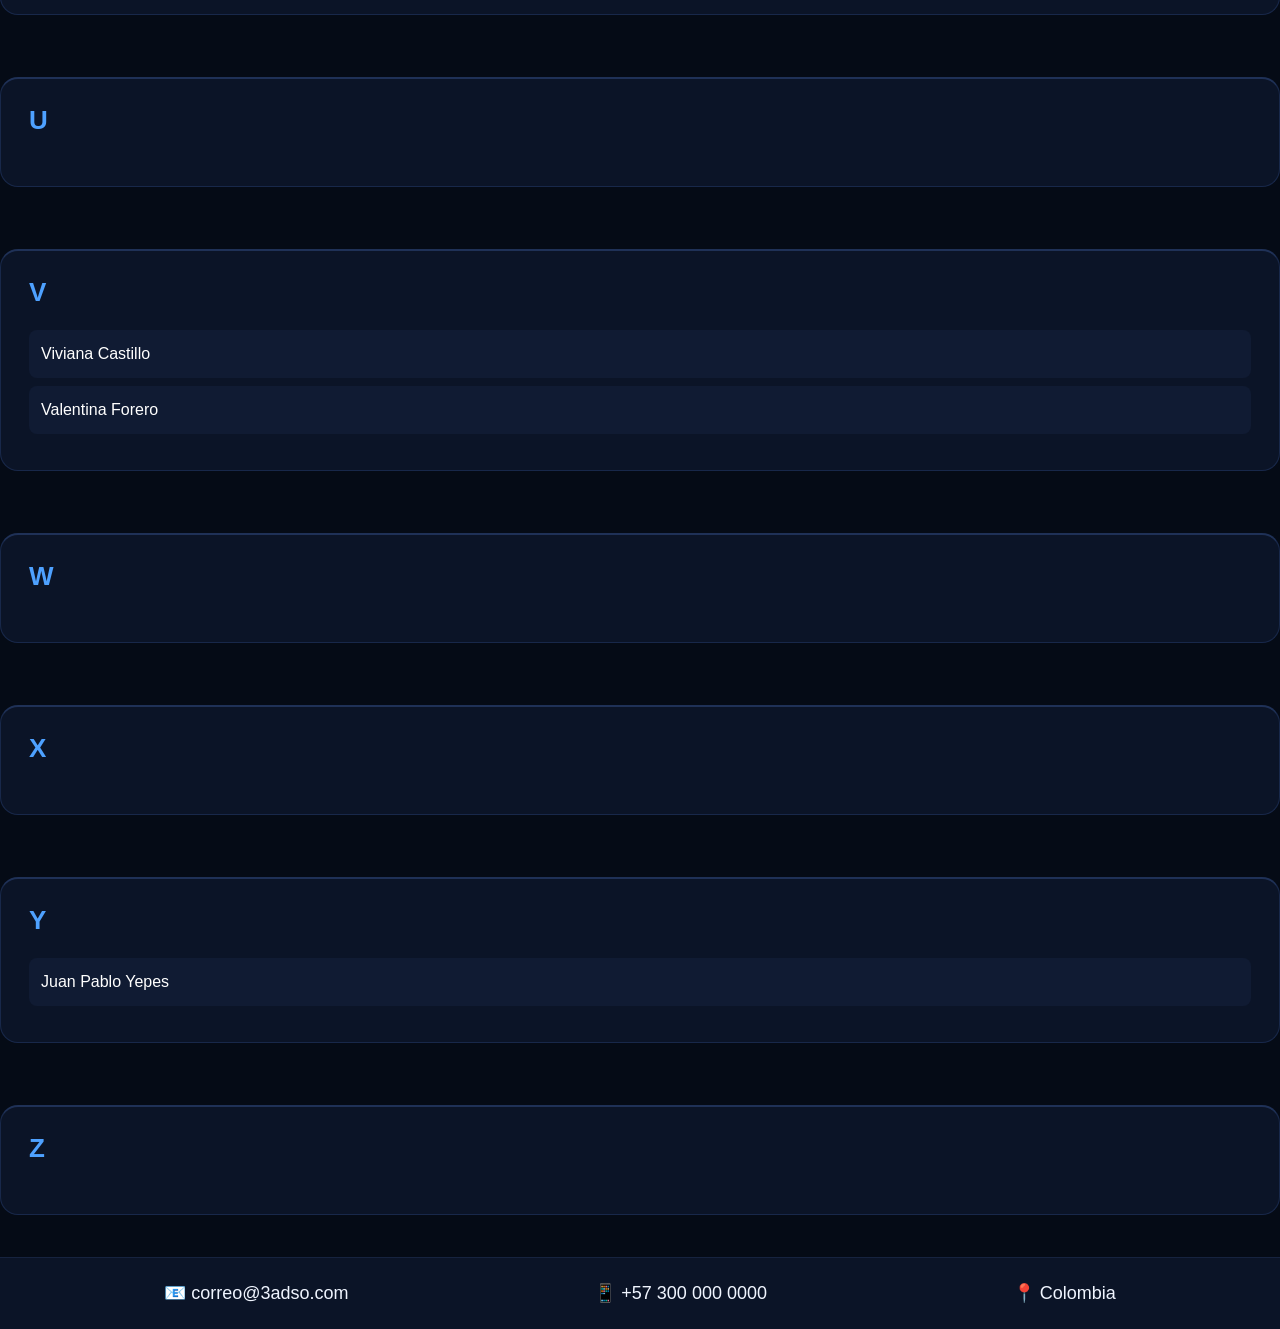
==== commit 94d87cdd: "Anadir perfil Neyfi Morales" ====
--- a/directorio.html
+++ b/directorio.html
@@ -144,6 +144,7 @@
 <section class="cards-section" id="N">
     <div class="info-card">
         <h3>N</h3>
+        <a class="employee-link" href="empleados/Neyfi-Morales.html">Neyfi Morales</a>
     </div>
 </section>
 
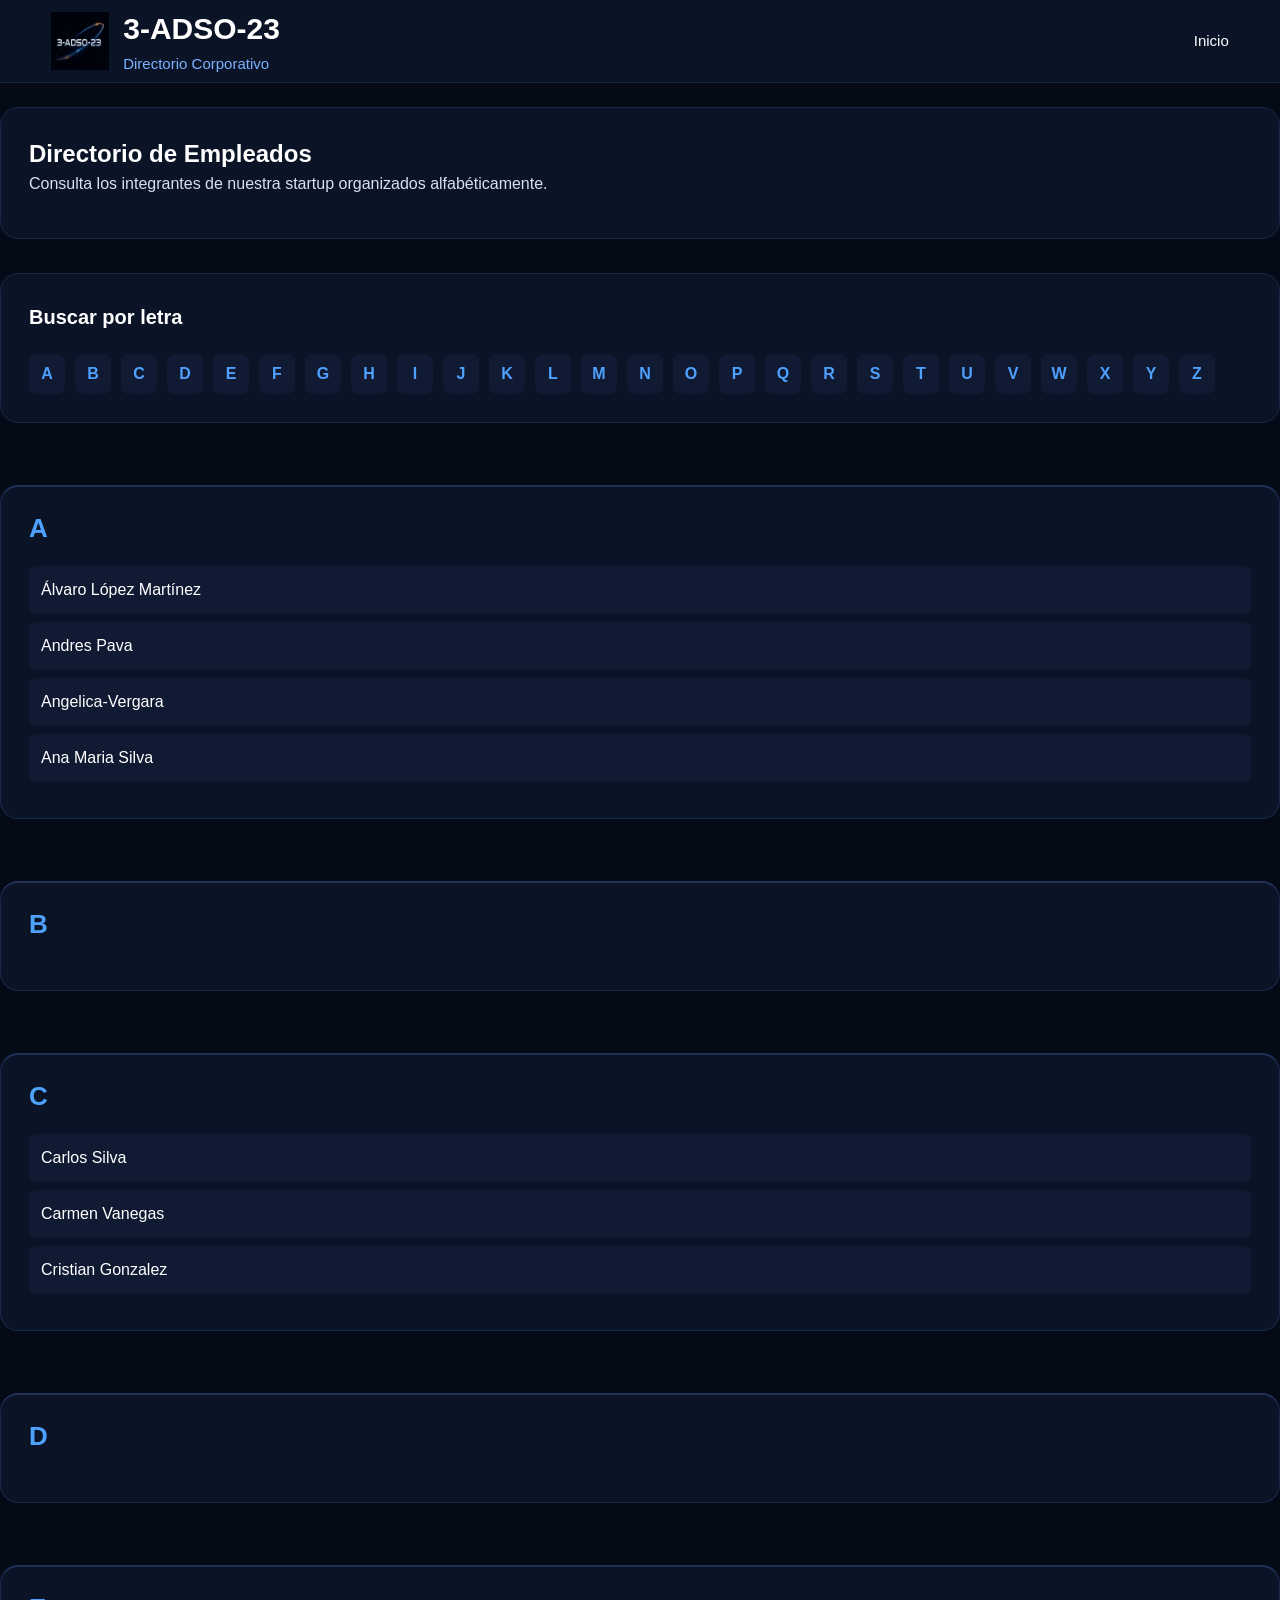
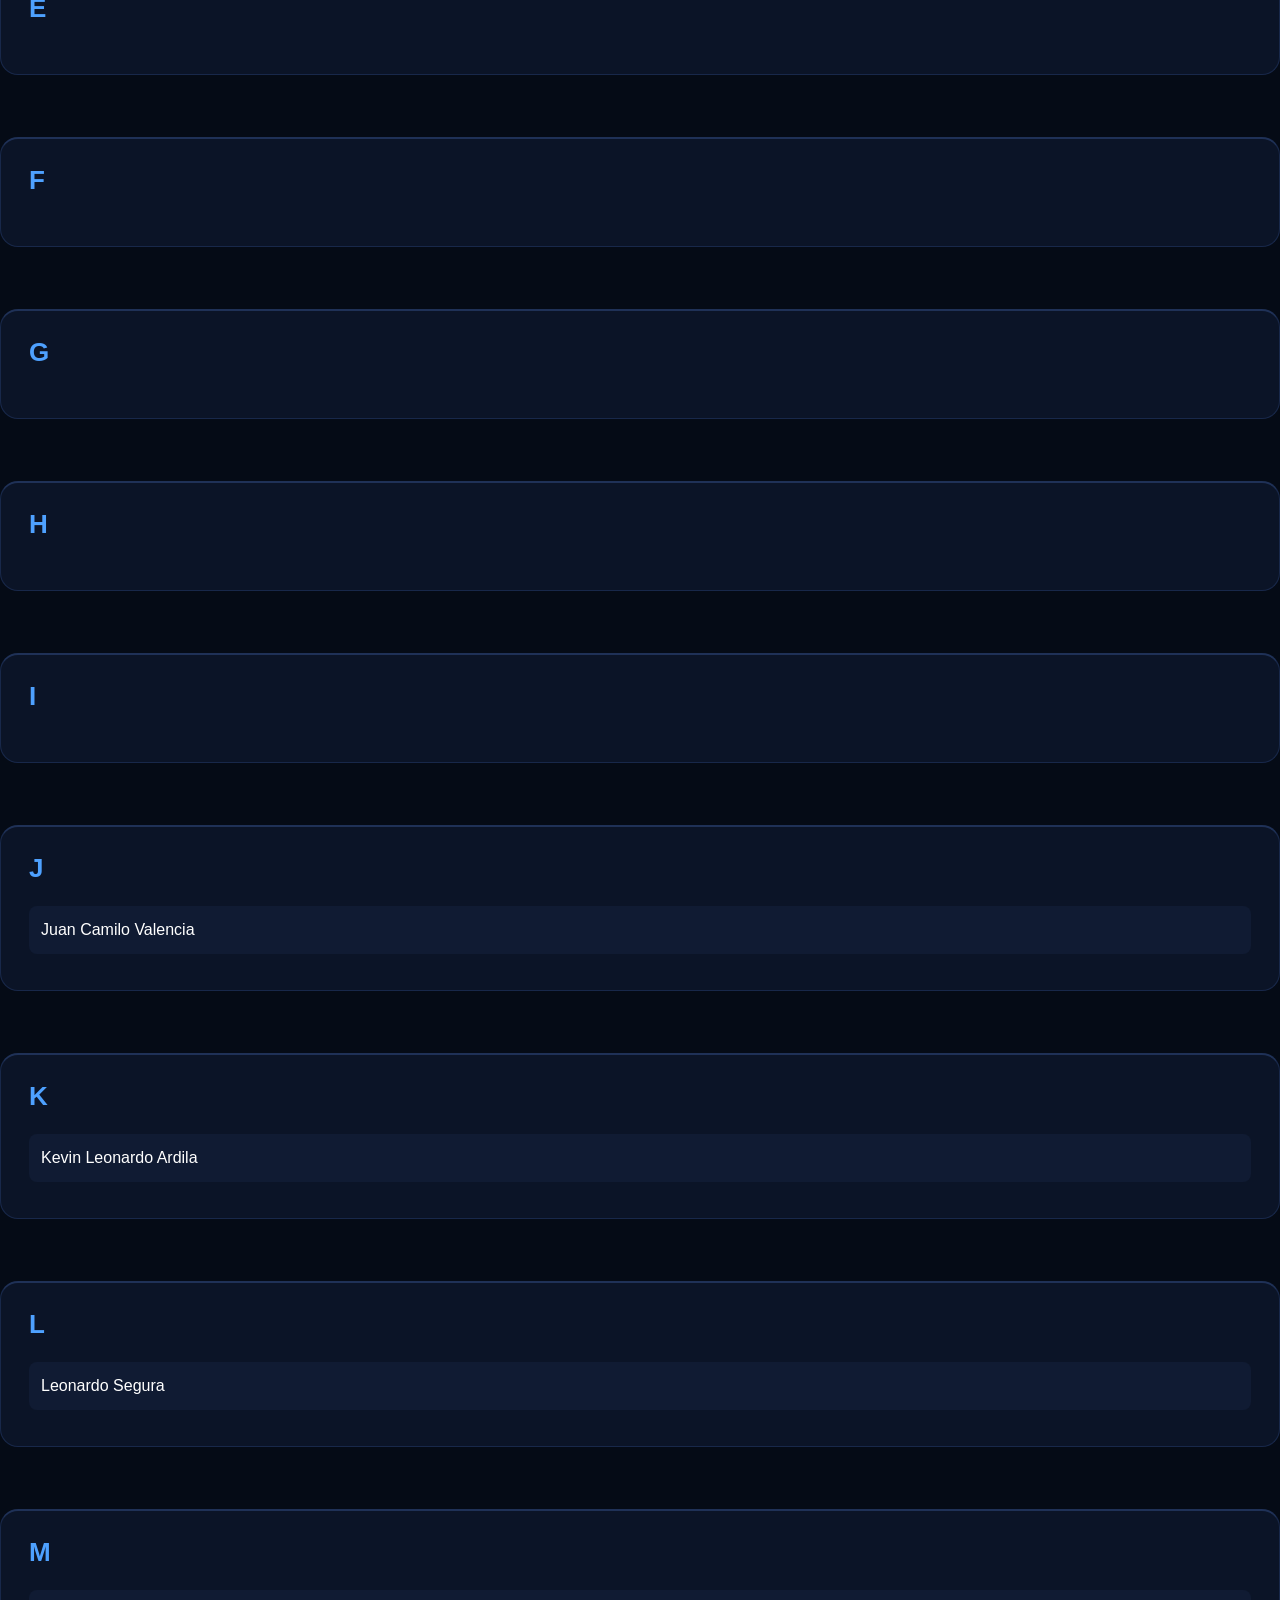
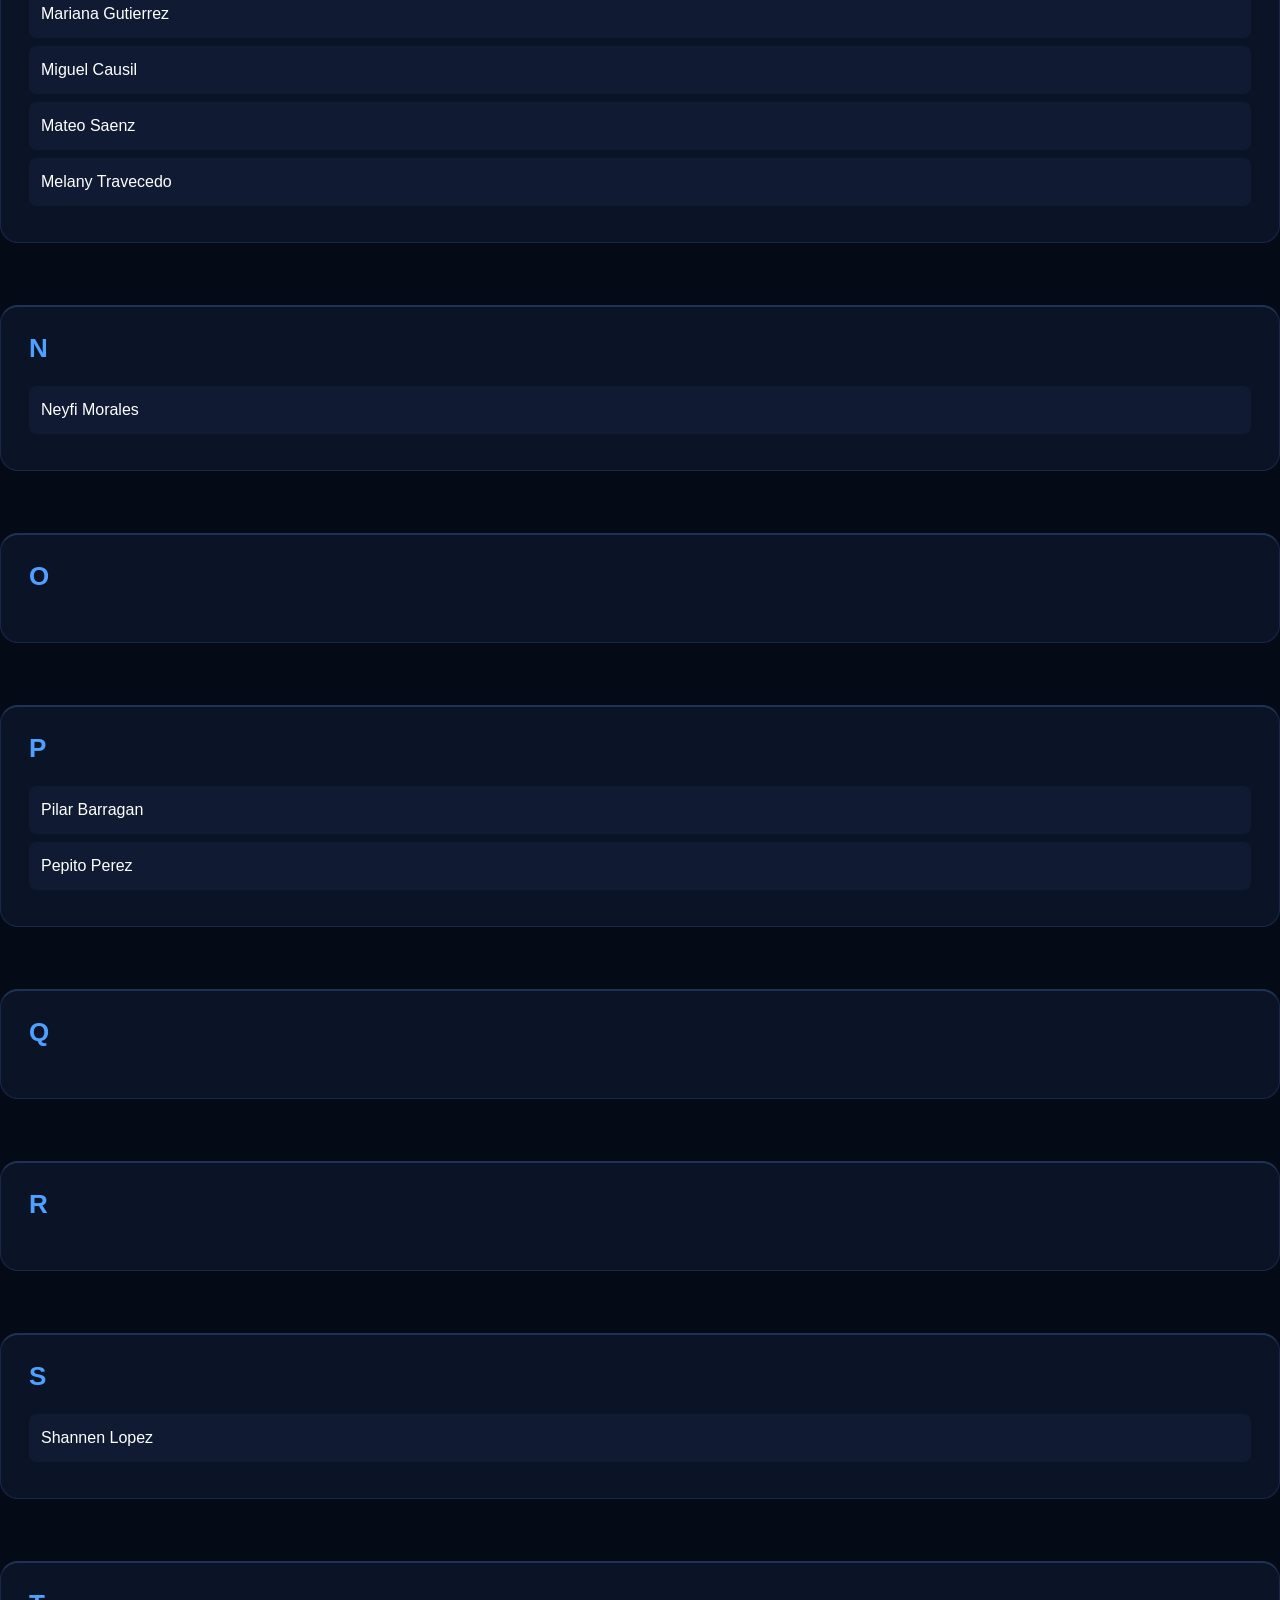
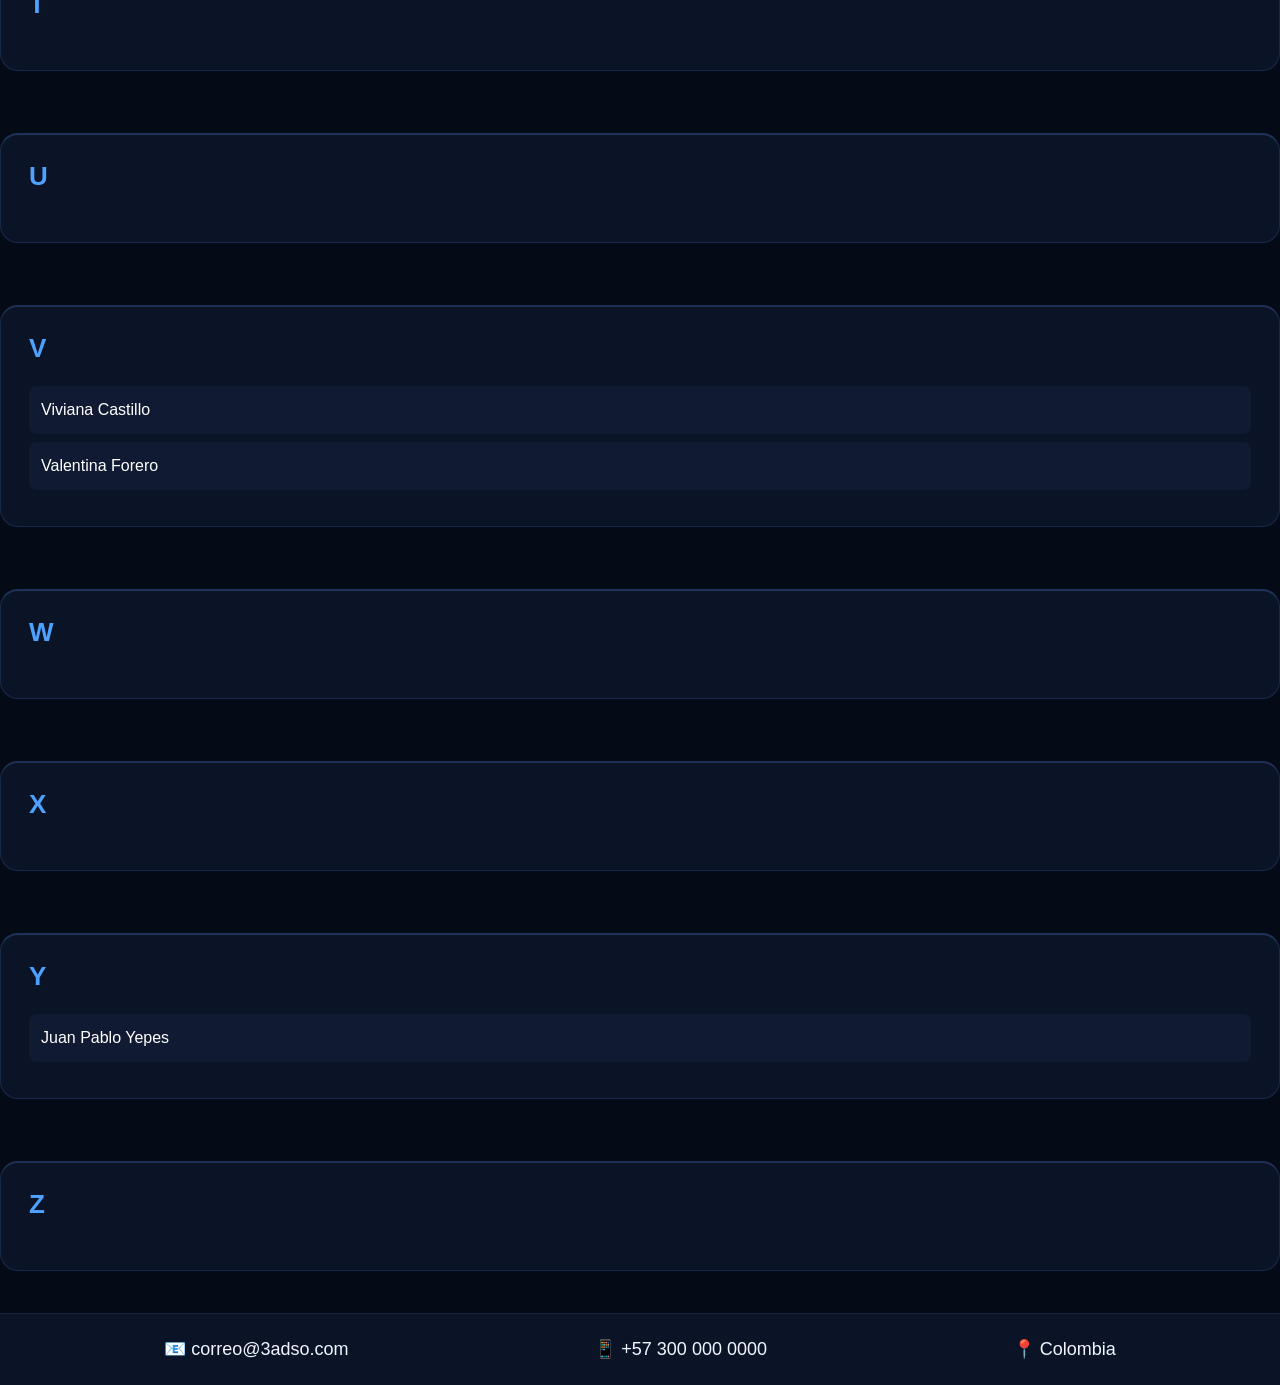
==== commit 66699555: "Agrego perfil de Melany Travecedo" ====
--- a/directorio.html
+++ b/directorio.html
@@ -138,6 +138,7 @@
         <a class="employee-link" href="empleados/miguel.html">Miguel Causil</a>
         <a class="employee-link" href="empleados/Mateo-Saenz.html">Mateo Saenz</a>
 
+        <a class="employee-link" href="empleados/melany-travecedo.html">Melany Travecedo</a>
     </div>
 </section>
 
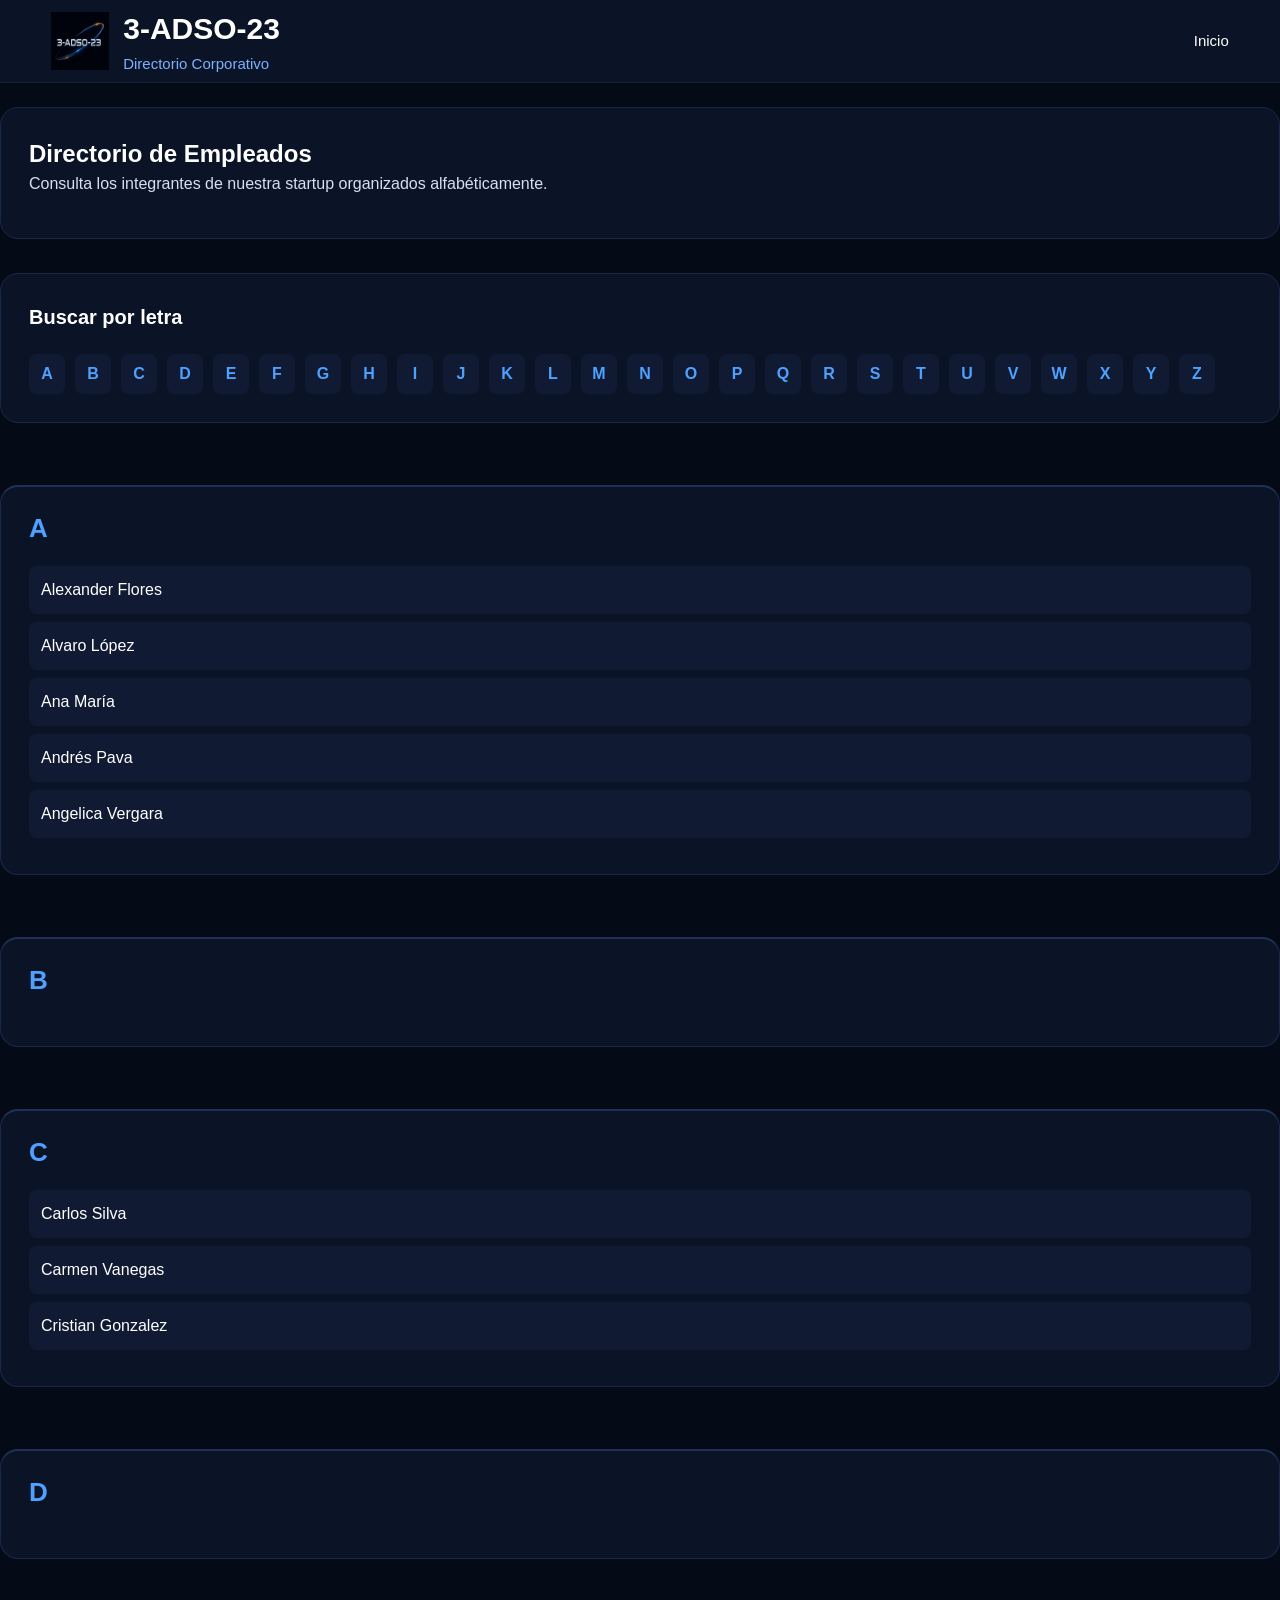
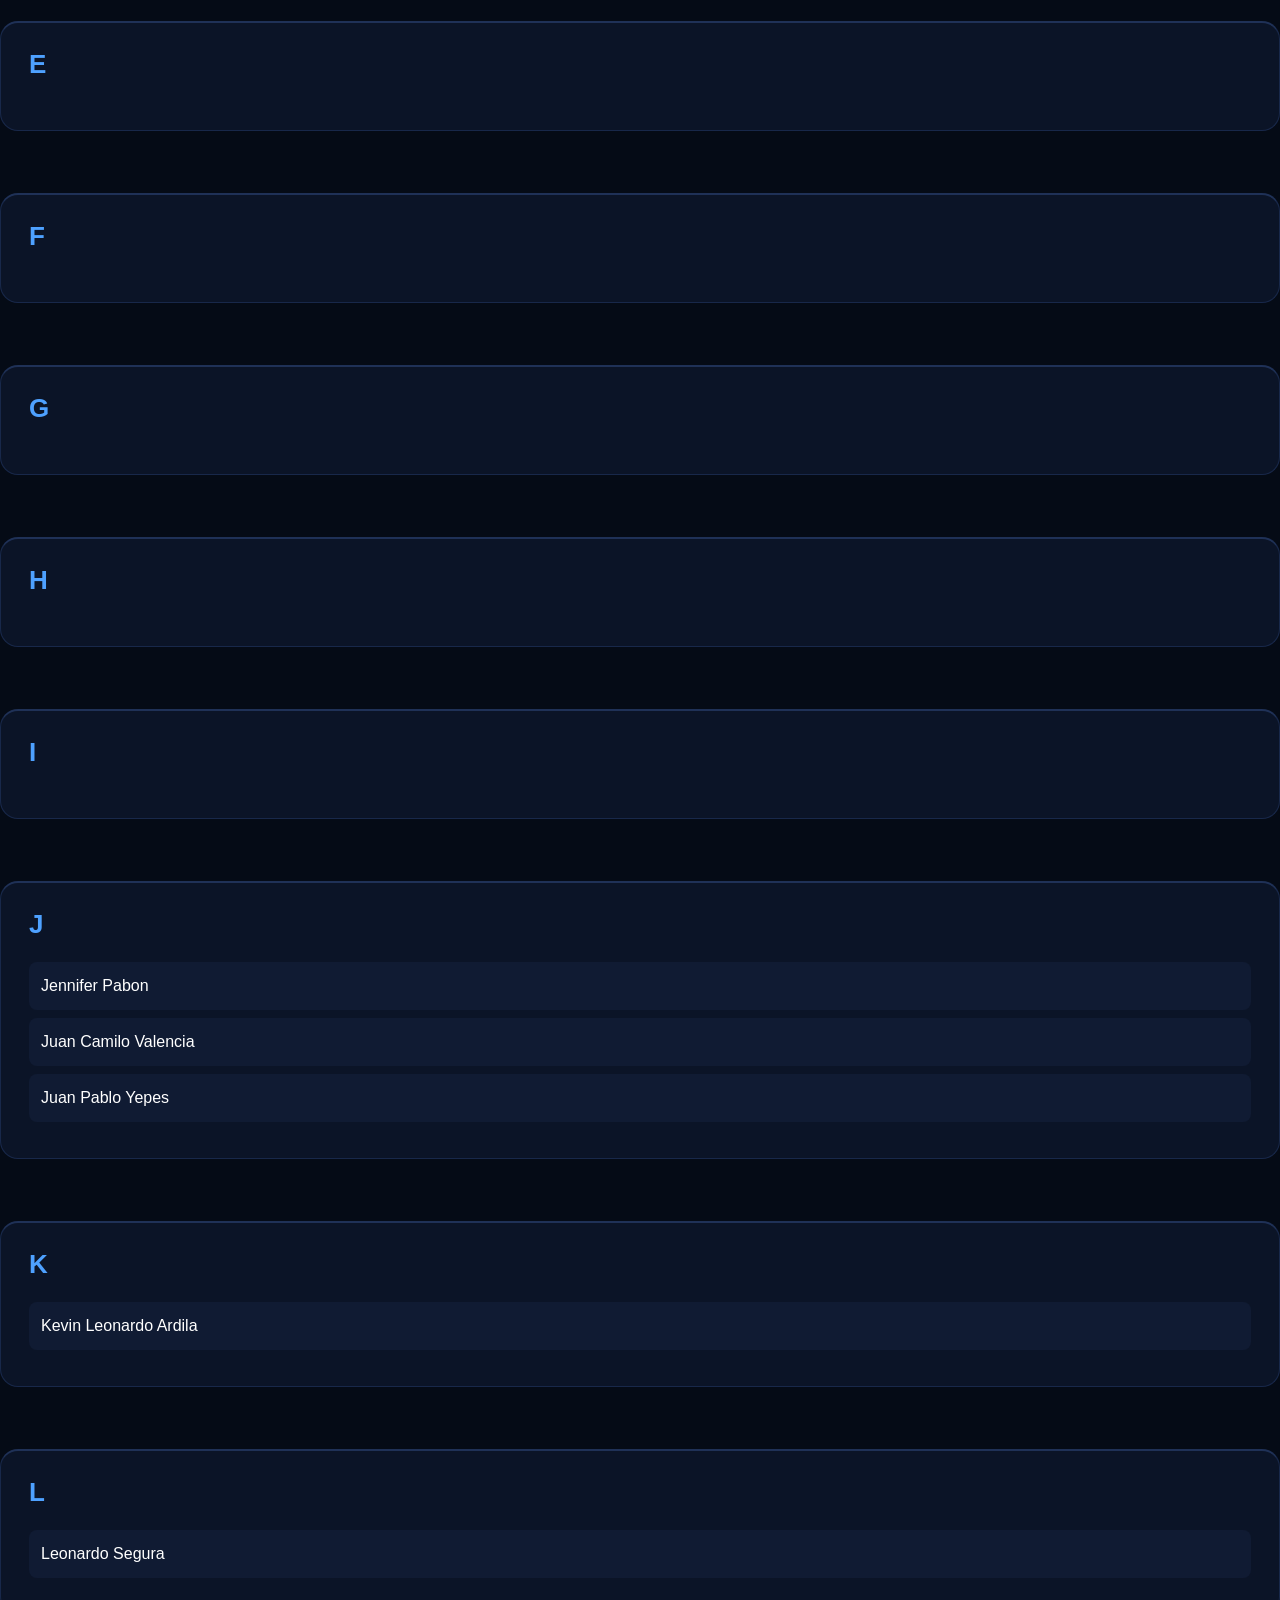
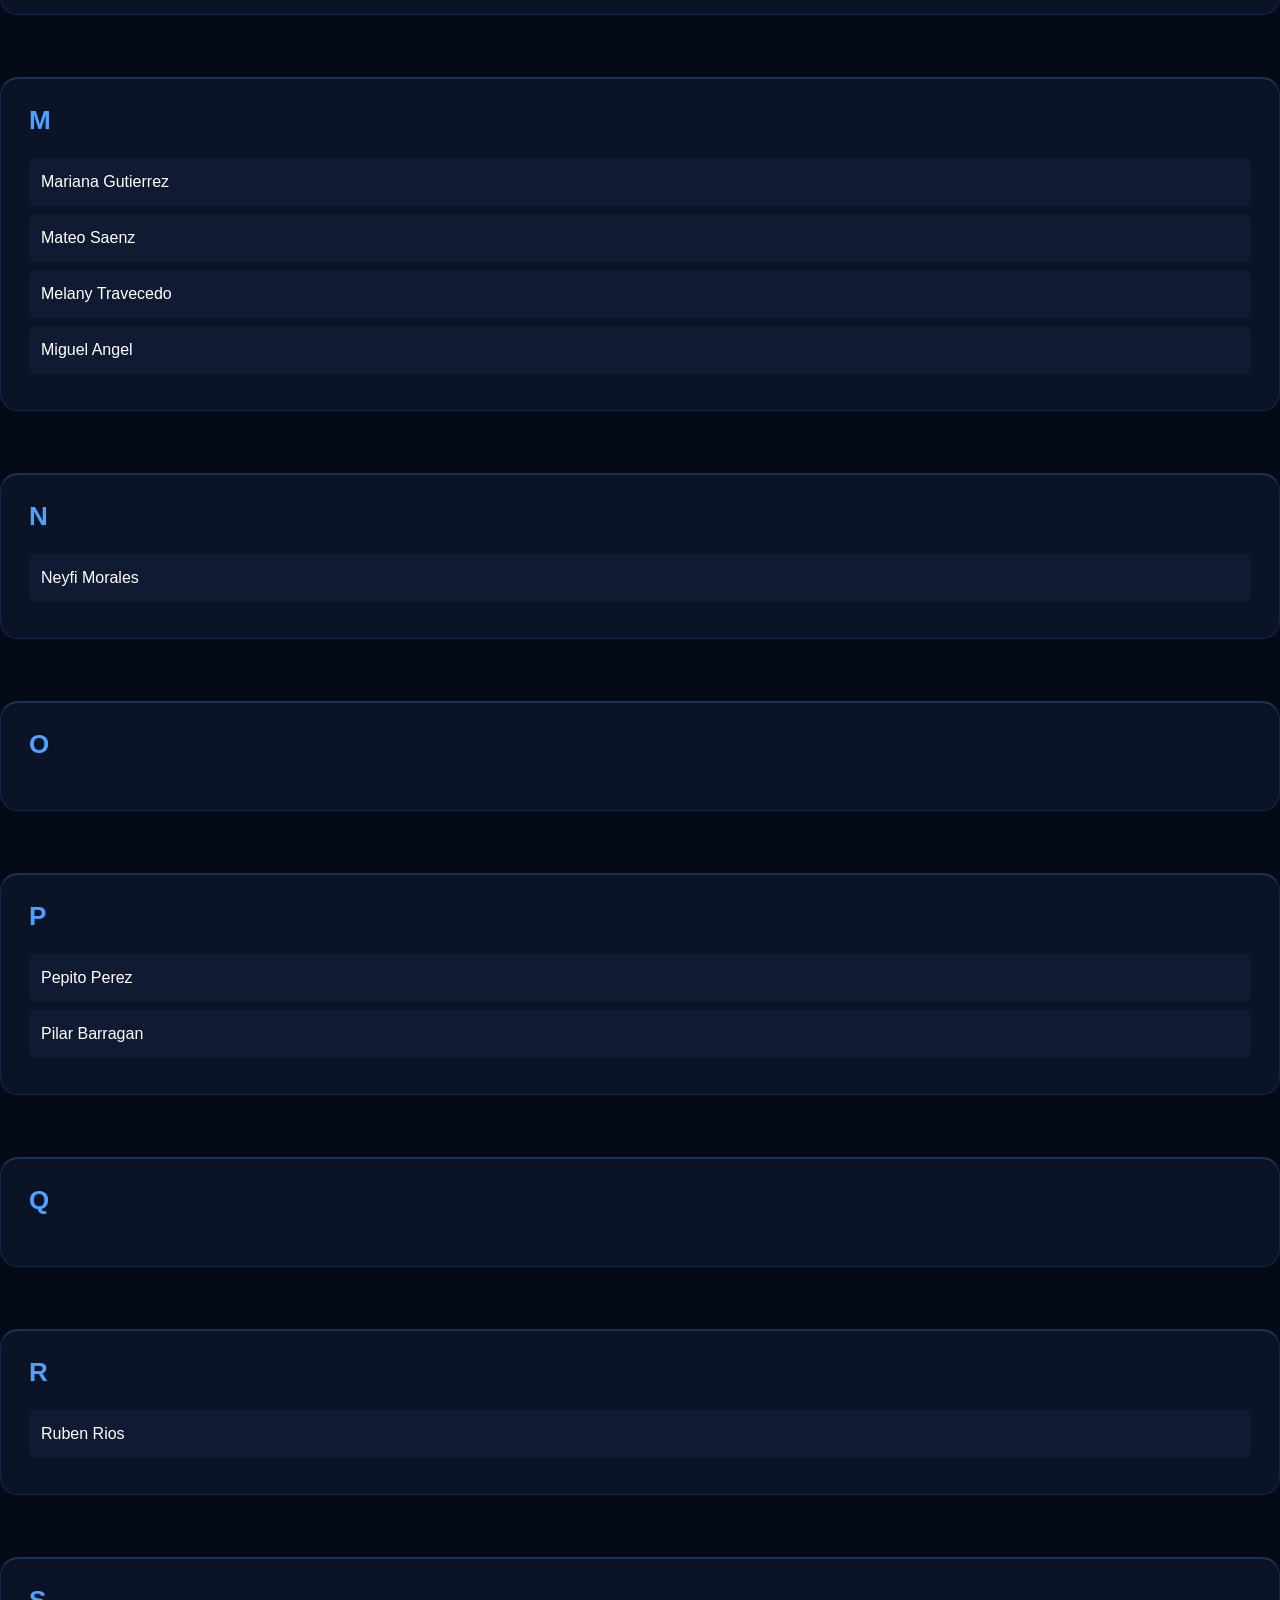
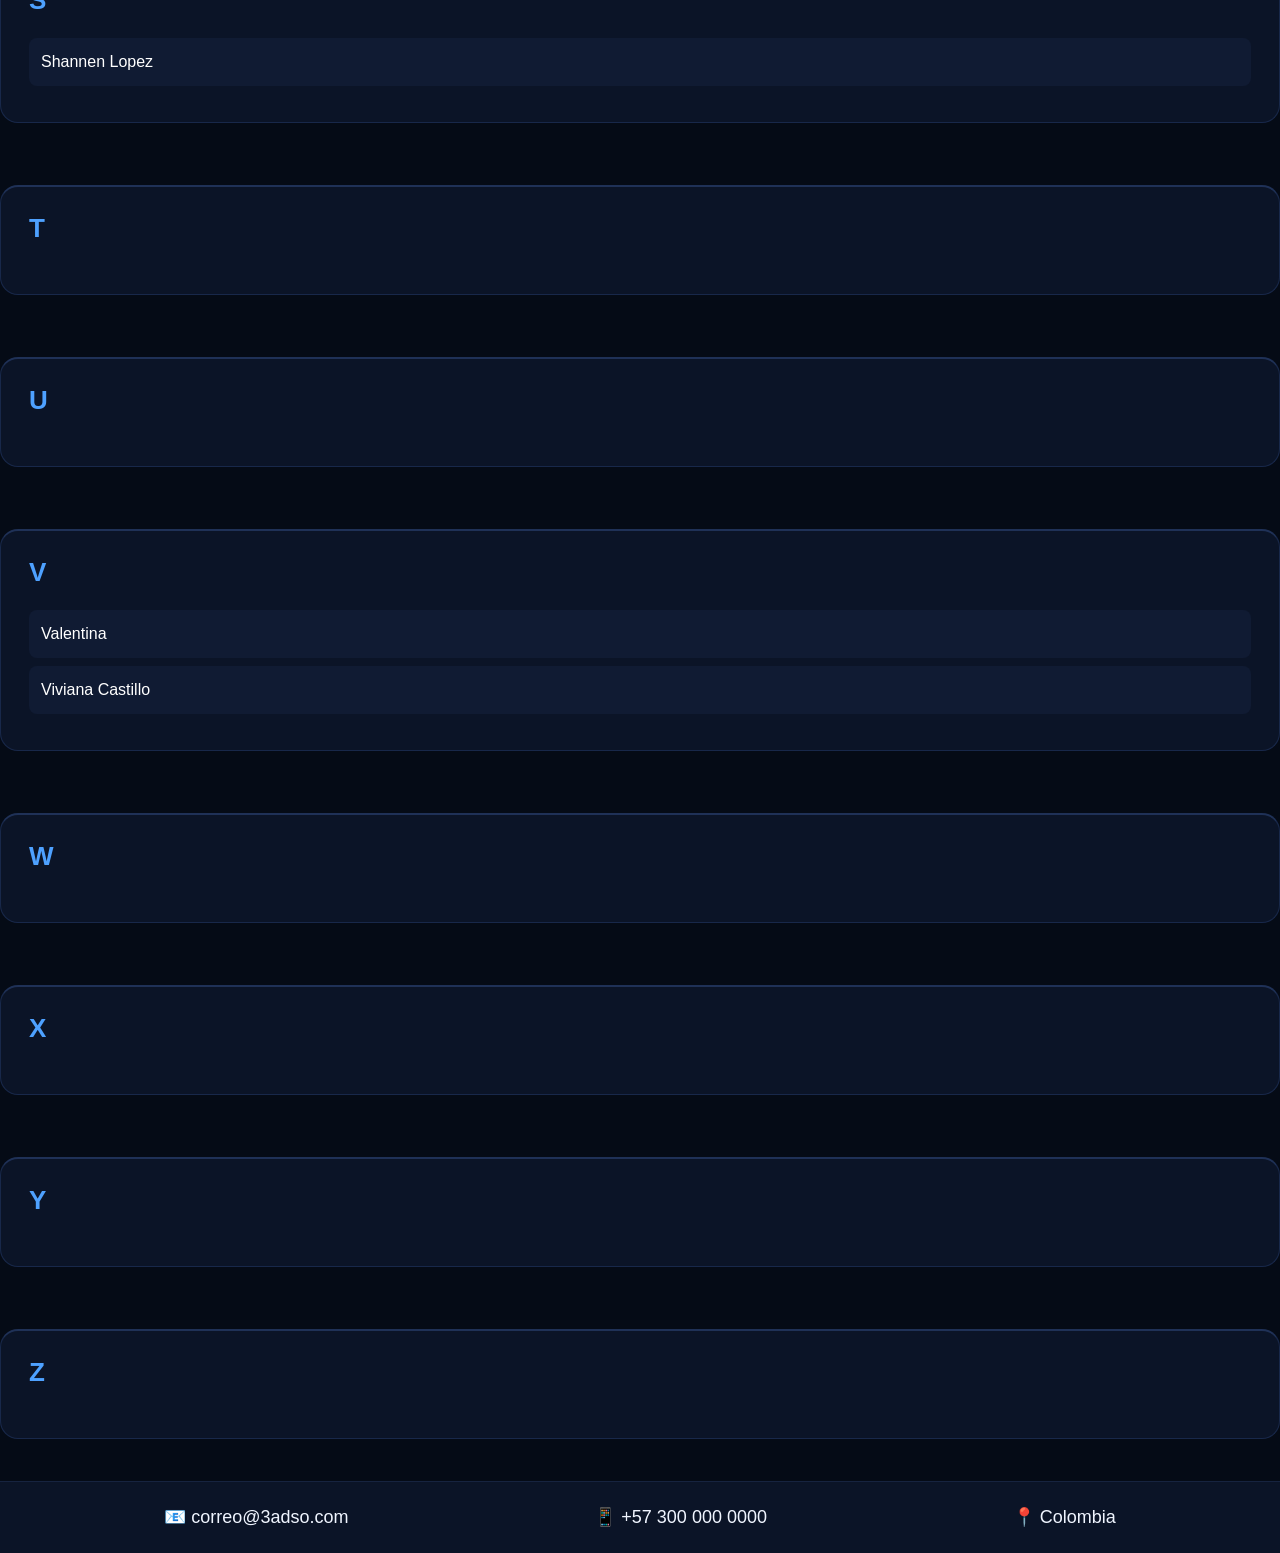
==== commit ab6d314a: "se restauro directorio y enlases de empleados" ====
--- a/directorio.html
+++ b/directorio.html
@@ -18,9 +18,9 @@
             </div>
         </div>
 
-      <nav class="menu">
+    <nav class="menu">
         <a href="index.html">Inicio</a>
-      </nav>
+    </nav>
     </div>
 </header>
 
@@ -34,44 +34,45 @@
 </section>
 
 <section class="cards-section">
-  <div class="info-card">
+    <div class="info-card">
     <h3>Buscar por letra</h3>
 
     <div class="alfabeto">
-      <a href="#A">A</a><a href="#B">B</a><a href="#C">C</a><a href="#D">D</a>
-      <a href="#E">E</a><a href="#F">F</a><a href="#G">G</a><a href="#H">H</a>
-      <a href="#I">I</a><a href="#J">J</a><a href="#K">K</a><a href="#L">L</a>
-      <a href="#M">M</a><a href="#N">N</a><a href="#O">O</a><a href="#P">P</a>
-      <a href="#Q">Q</a><a href="#R">R</a><a href="#S">S</a><a href="#T">T</a>
-      <a href="#U">U</a><a href="#V">V</a><a href="#W">W</a><a href="#X">X</a>
-      <a href="#Y">Y</a><a href="#Z">Z</a>
-    </div>
-  </div>
+        <a href="#A">A</a><a href="#B">B</a><a href="#C">C</a><a href="#D">D</a>
+        <a href="#E">E</a><a href="#F">F</a><a href="#G">G</a><a href="#H">H</a>
+        <a href="#I">I</a><a href="#J">J</a><a href="#K">K</a><a href="#L">L</a>
+        <a href="#M">M</a><a href="#N">N</a><a href="#O">O</a><a href="#P">P</a>
+        <a href="#Q">Q</a><a href="#R">R</a><a href="#S">S</a><a href="#T">T</a>
+        <a href="#U">U</a><a href="#V">V</a><a href="#W">W</a><a href="#X">X</a>
+        <a href="#Y">Y</a><a href="#Z">Z</a>
+    </div>
+    </div>
 </section>
 
 <section class="cards-section" id="A">
-  <div class="info-card">
-    <h3>A</h3>
-    <a class="employee-link" href="empleados/alvaro-lopez.html">Álvaro López Martínez</a>
-    <a class="employee-link" href="empleados/andres-pava.html">Andres Pava</a>
-    <a class="employee-link" href="empleados/Angelica-Vergara.html">Angelica-Vergara</a>
-    <a class="employee-link" href="empleados/ana-maria.html">Ana Maria Silva</a>
-  </div>
+    <div class="info-card">
+        <h3>A</h3>
+        <a class="employee-link" href="/empleados/Alexander-florez.html">Alexander Flores</a>
+        <a class="employee-link" href="/empleados/alvaro-lopez.html">Alvaro López</a>
+        <a class="employee-link" href="/empleados/ana-maria.html">Ana María</a>
+        <a class="employee-link" href="/empleados/andres-pava.html">Andrés Pava</a>
+        <a class="employee-link" href="/empleados/Angelica-Vergara.html">Angelica Vergara</a>
+    </div>
 </section>
 
 <section class="cards-section" id="B">
-  <div class="info-card">
-    <h3>B</h3>
-  </div>
+    <div class="info-card">
+        <h3>B</h3>
+    </div>
 </section>
 
 <section class="cards-section" id="C">
-  <div class="info-card">
-    <h3>C</h3>
-    <a class="employee-link" href="empleados/carlos-silva.html">Carlos Silva</a>
-    <a class="employee-link" href="empleados/Carmen.Vanegas.html">Carmen Vanegas</a>
-    <a class="employee-link" href="empleados/cristian-gonzalez.html">Cristian Gonzalez</a>
-  </div>
+    <div class="info-card">
+        <h3>C</h3>
+        <a class="employee-link" href="/empleados/carlos-silva.html">Carlos Silva</a>
+        <a class="employee-link" href="/empleados/Carmen.Vanegas.html">Carmen Vanegas</a>
+        <a class="employee-link" href="/empleados/cristian-gonzalez.html">Cristian Gonzalez</a>
+    </div>
 </section>
 
 <section class="cards-section" id="D">
@@ -113,39 +114,40 @@
 <section class="cards-section" id="J">
     <div class="info-card">
         <h3>J</h3>
-        <a class="employee-link" href="empleados/juan-camilo-valencia.html">Juan Camilo Valencia</a>
+        <a class="employee-link" href="/empleados/jennifer.pabon.html">Jennifer Pabon</a>
+        <a class="employee-link" href="/empleados/juan-camilo-valencia.html">Juan Camilo Valencia</a>
+        <a class="employee-link" href="/empleados/Juan-Pablo-Yepes.html">Juan Pablo Yepes</a>
     </div>
 </section>
 
 <section class="cards-section" id="K">
     <div class="info-card">
         <h3>K</h3>
-        <a class="employee-link" href="empleados/Kevin-leonardo-Ardila.html">Kevin Leonardo Ardila</a>
+        <a class="employee-link" href="/empleados/Kevin-leonardo-Ardila.html">Kevin Leonardo Ardila</a>
     </div>
 </section>
 
 <section class="cards-section" id="L">
     <div class="info-card">
         <h3>L</h3>
-        <a class="employee-link" href="empleados/leonardo-segura.html">Leonardo Segura</a>
+        <a class="employee-link" href="/empleados/leonardo-segura.html">Leonardo Segura</a>
     </div>
 </section>
 
 <section class="cards-section" id="M">
     <div class="info-card">
         <h3>M</h3>
-        <a class="employee-link" href="empleados/mariana-gutierrez.html">Mariana Gutierrez</a>
-        <a class="employee-link" href="empleados/miguel.html">Miguel Causil</a>
-        <a class="employee-link" href="empleados/Mateo-Saenz.html">Mateo Saenz</a>
-
-        <a class="employee-link" href="empleados/melany-travecedo.html">Melany Travecedo</a>
+        <a class="employee-link" href="/empleados/mariana-gutierrez.html">Mariana Gutierrez</a>
+        <a class="employee-link" href="/empleados/Mateo-Saenz.html">Mateo Saenz</a>
+        <a class="employee-link" href="/empleados/melany-travecedo.html">Melany Travecedo</a>
+        <a class="employee-link" href="/empleados/miguel.html">Miguel Angel</a>
     </div>
 </section>
 
 <section class="cards-section" id="N">
     <div class="info-card">
         <h3>N</h3>
-        <a class="employee-link" href="empleados/Neyfi-Morales.html">Neyfi Morales</a>
+        <a class="employee-link" href="/empleados/Neyfi-Morales.html">Neyfi Morales</a>
     </div>
 </section>
 
@@ -158,8 +160,8 @@
 <section class="cards-section" id="P">
     <div class="info-card">
         <h3>P</h3>
-        <a class="employee-link" href="empleados/pilar-barragan.html">Pilar Barragan</a>
-        <a class="employee-link" href="empleados/pepito-perez.html">Pepito Perez</a>
+        <a class="employee-link" href="/empleados/pepito-perez.html">Pepito Perez</a>
+        <a class="employee-link" href="/empleados/pilar-barragan.html">Pilar Barragan</a>
     </div>
 </section>
 
@@ -172,13 +174,14 @@
 <section class="cards-section" id="R">
     <div class="info-card">
         <h3>R</h3>
+        <a class="employee-link" href="/empleados/ruben rios.html">Ruben Rios</a>
     </div>
 </section>
 
 <section class="cards-section" id="S">
     <div class="info-card">
         <h3>S</h3>
-        <a class="employee-link" href="empleados/shannen-lopez.html">Shannen Lopez</a>
+        <a class="employee-link" href="/empleados/shannen-lopez.html">Shannen Lopez</a>
     </div>
 </section>
 
@@ -197,8 +200,8 @@
 <section class="cards-section" id="V">
     <div class="info-card">
         <h3>V</h3>
-        <a class="employee-link" href="empleados/viviana-castillo.html">Viviana Castillo</a>
-        <a class="employee-link" href="empleados/valentina.html">Valentina Forero</a>
+        <a class="employee-link" href="/empleados/valentina.html">Valentina</a>
+        <a class="employee-link" href="/empleados/viviana-castillo.html">Viviana Castillo</a>
     </div>
 </section>
 
@@ -217,7 +220,6 @@
 <section class="cards-section" id="Y">
     <div class="info-card">
         <h3>Y</h3>
-        <a class="employee-link" href="empleados/Juan-Pablo-Yepes.html">Juan Pablo Yepes</a>
     </div>
 </section>
 
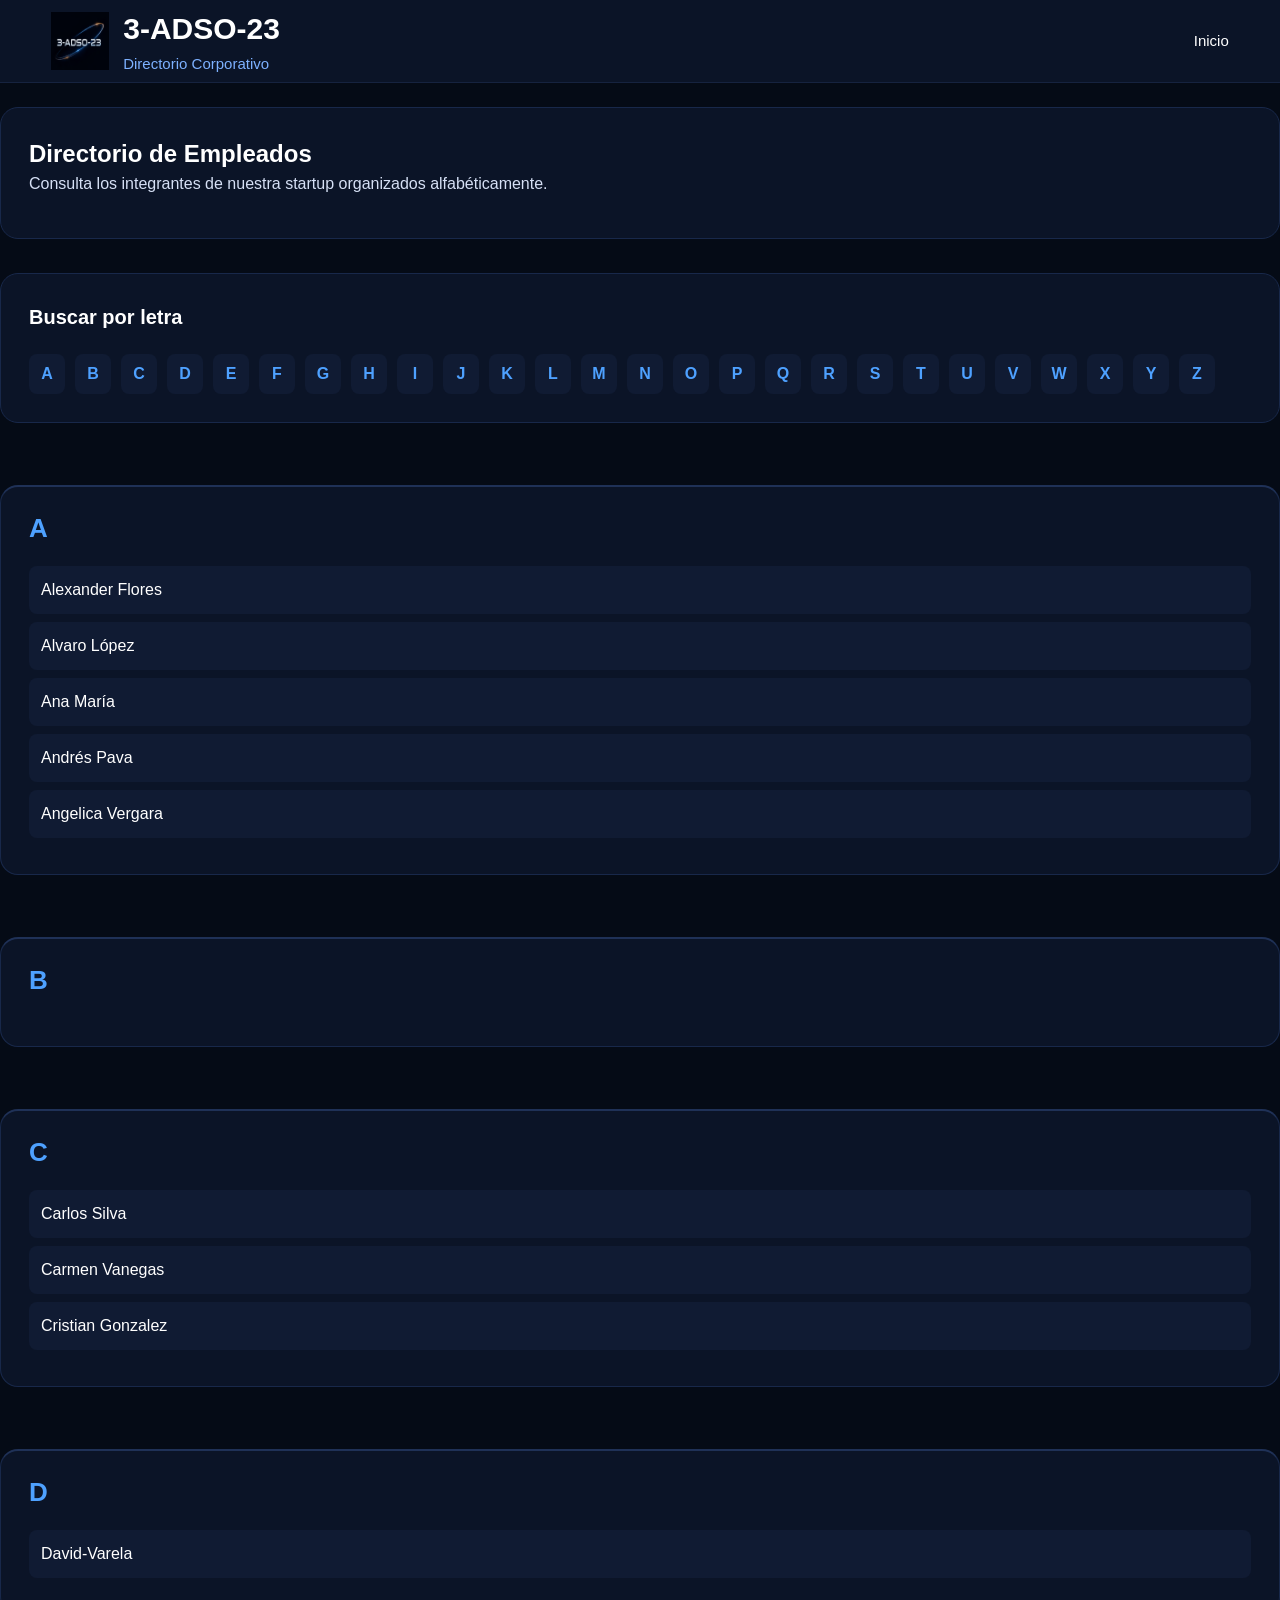
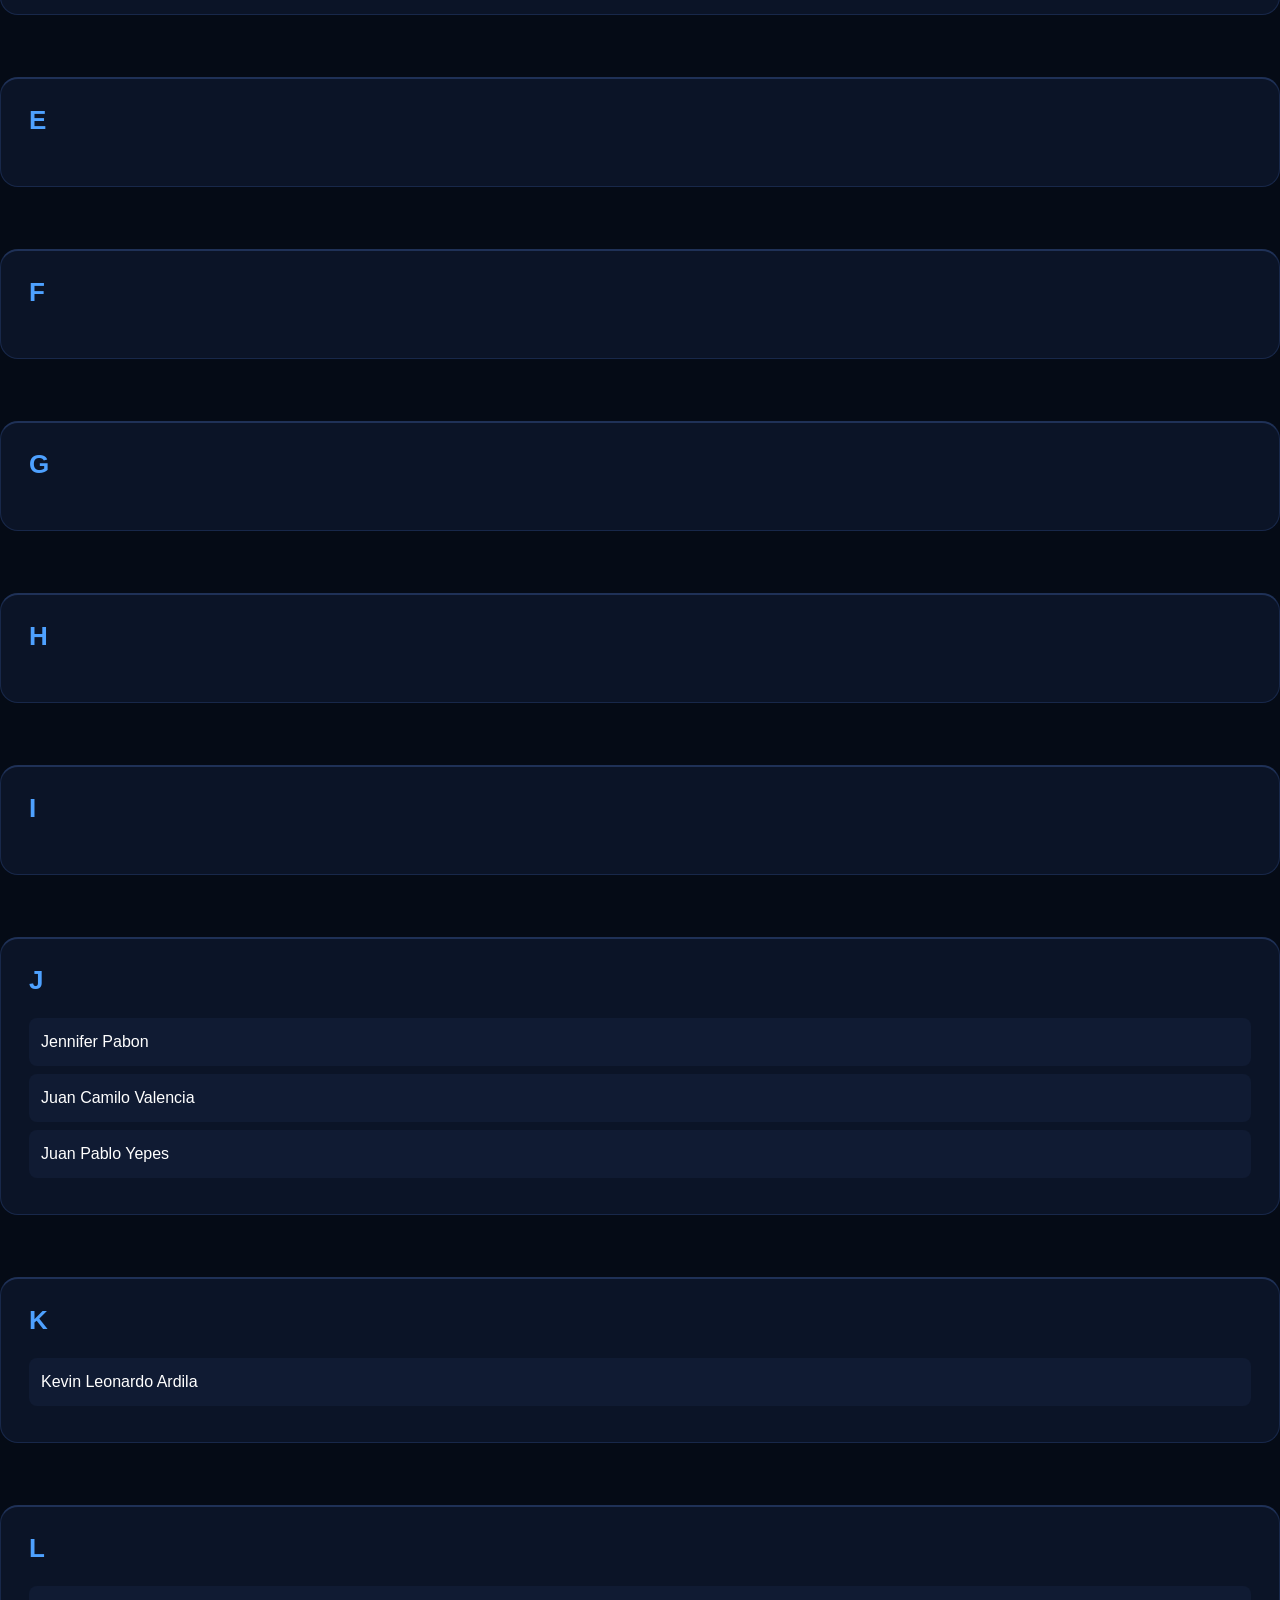
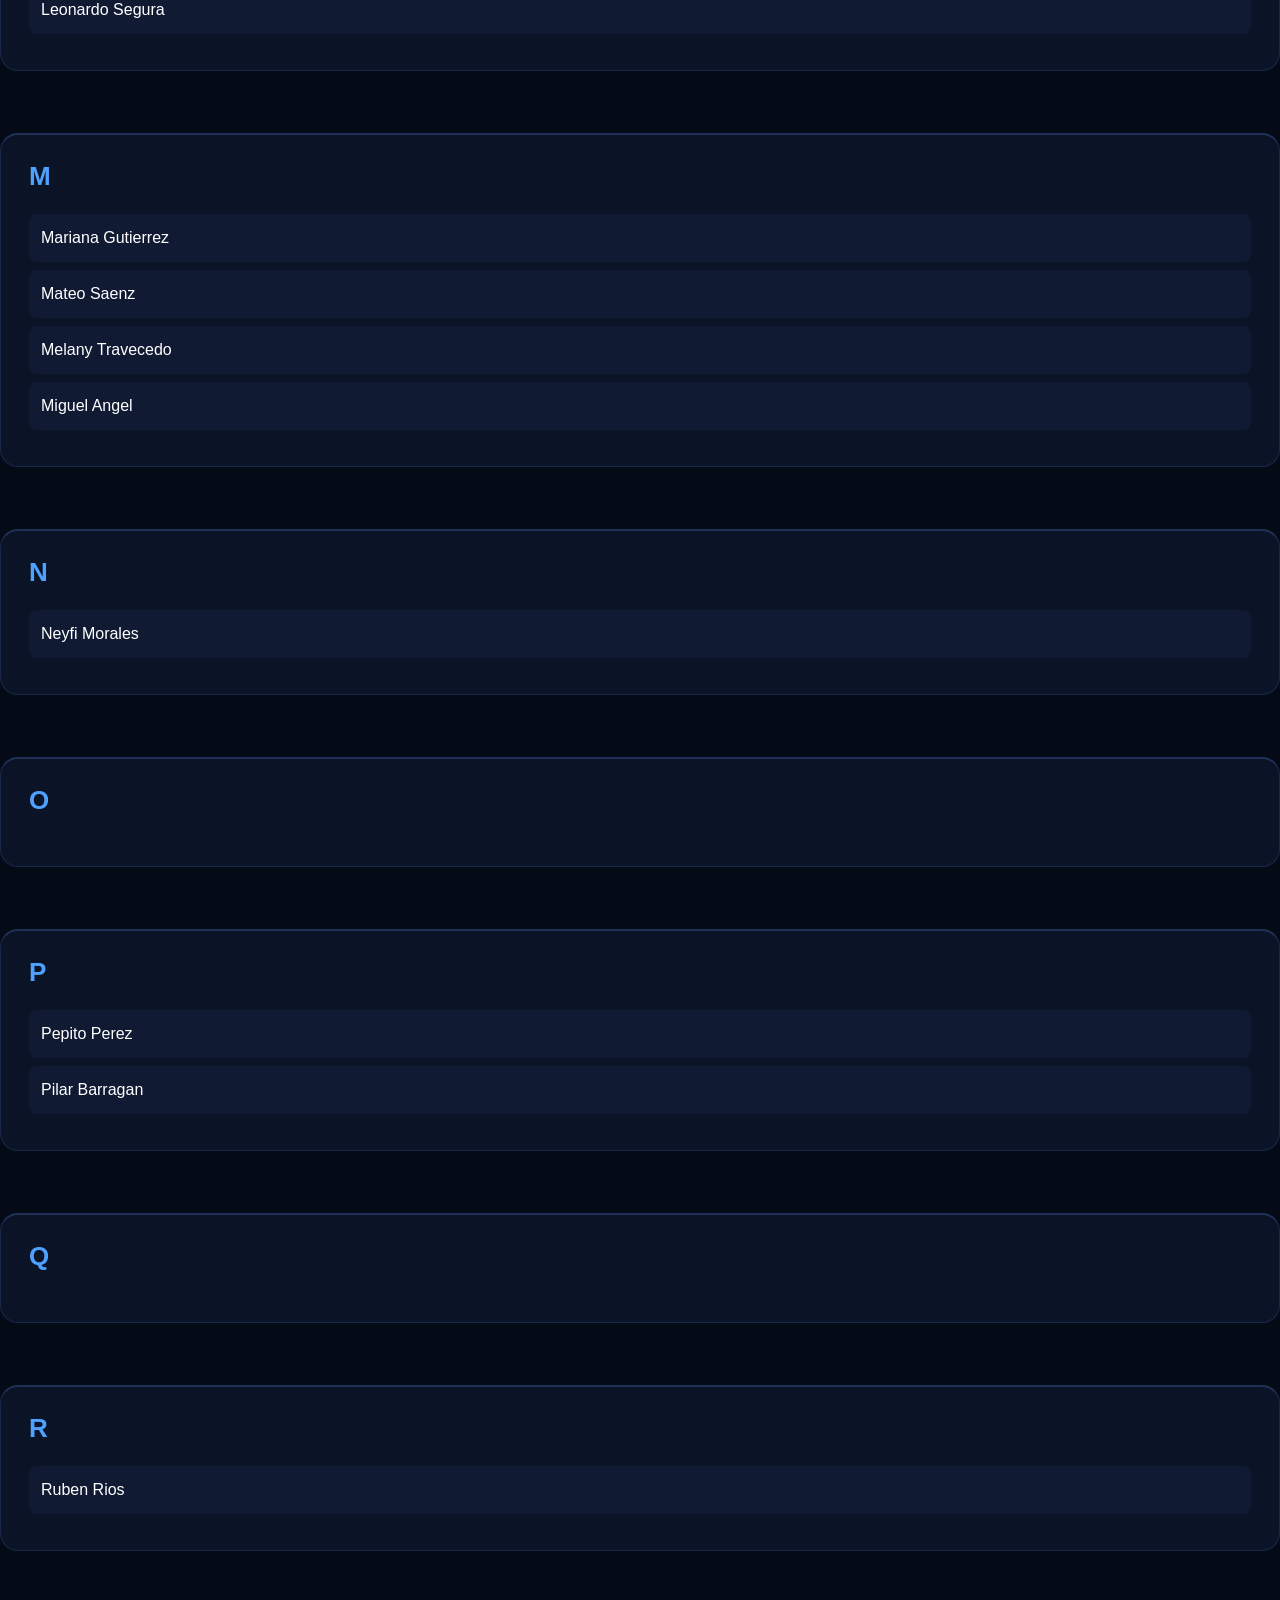
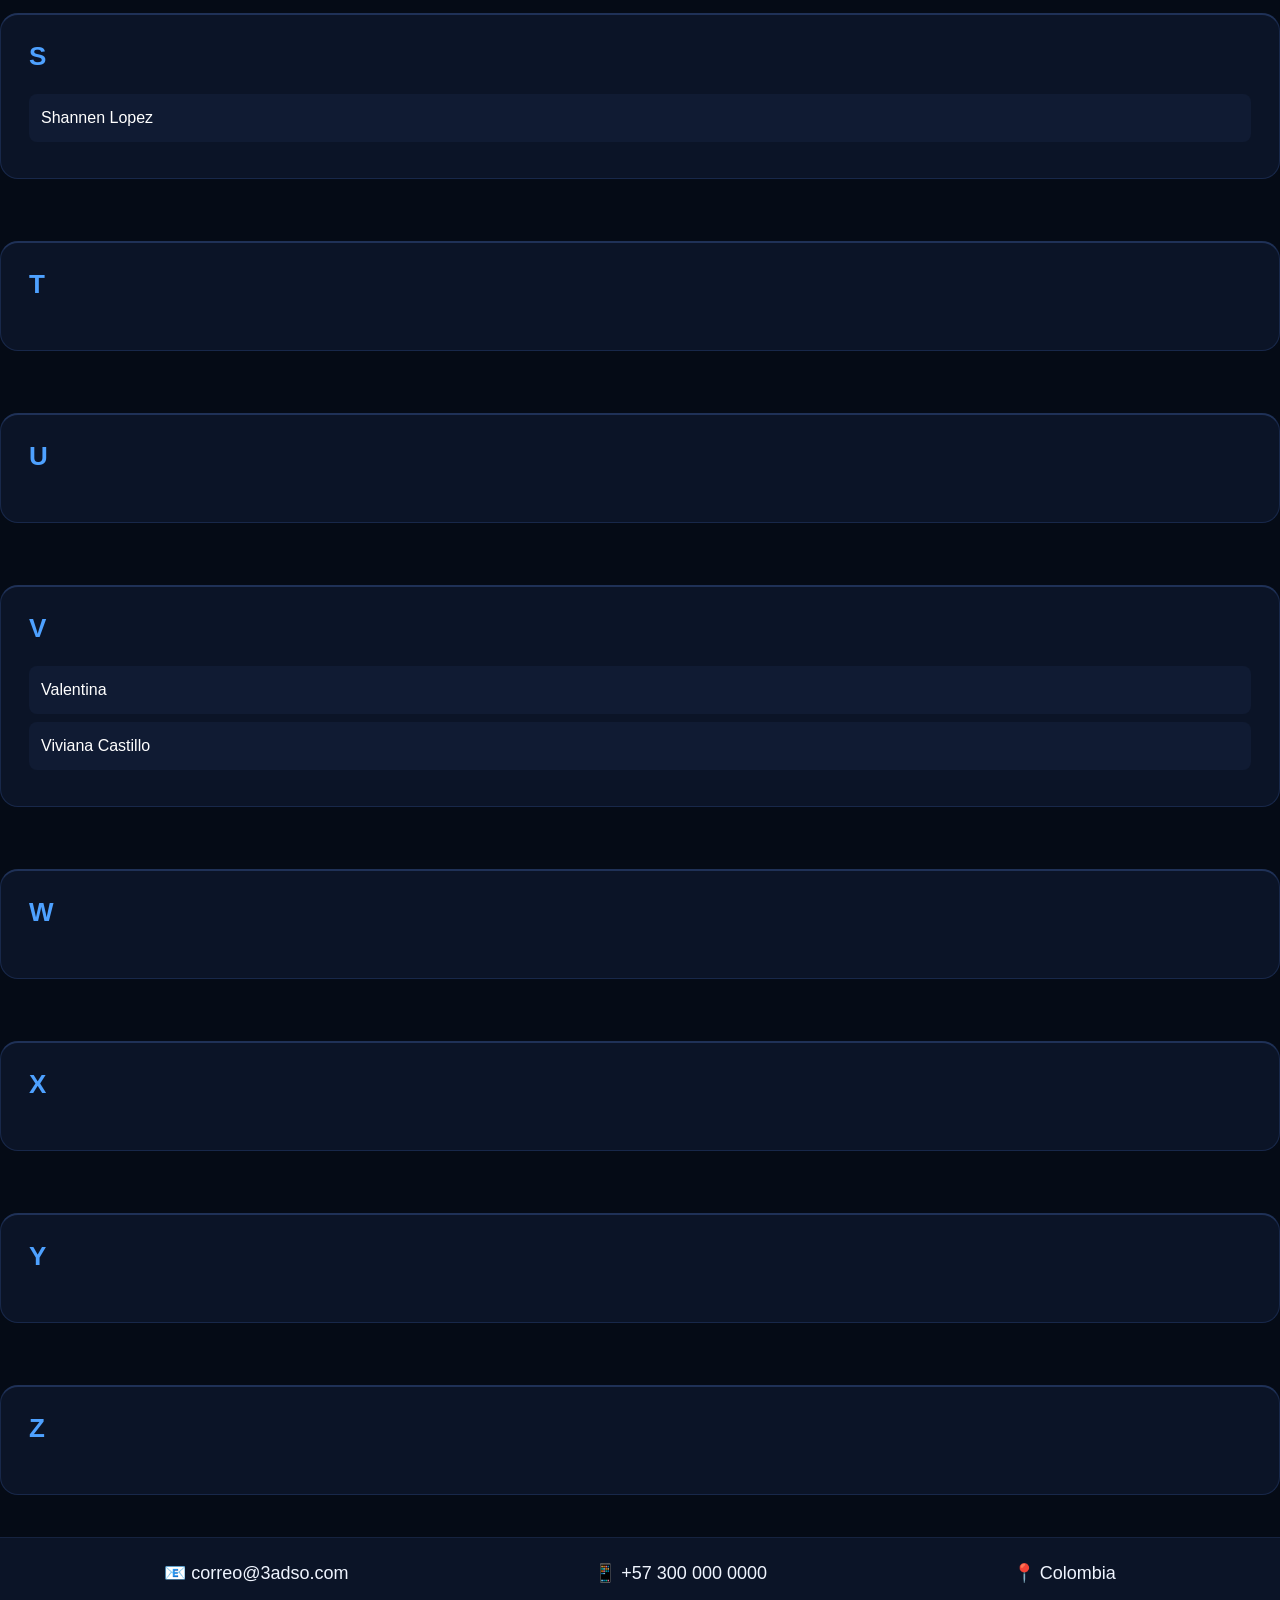
==== commit 6b47e6a3: "Merge d2a077c325cc821029b8ab15b34a6bb1b3d34224 into ab6d314ac2c883fe61b26fc341f6072047aafefb" ====
--- a/directorio.html
+++ b/directorio.html
@@ -78,6 +78,7 @@
 <section class="cards-section" id="D">
     <div class="info-card">
         <h3>D</h3>
+        <a class="employee-link" href="empleados/David-Varela.html">David-Varela</a>
     </div>
 </section>
 
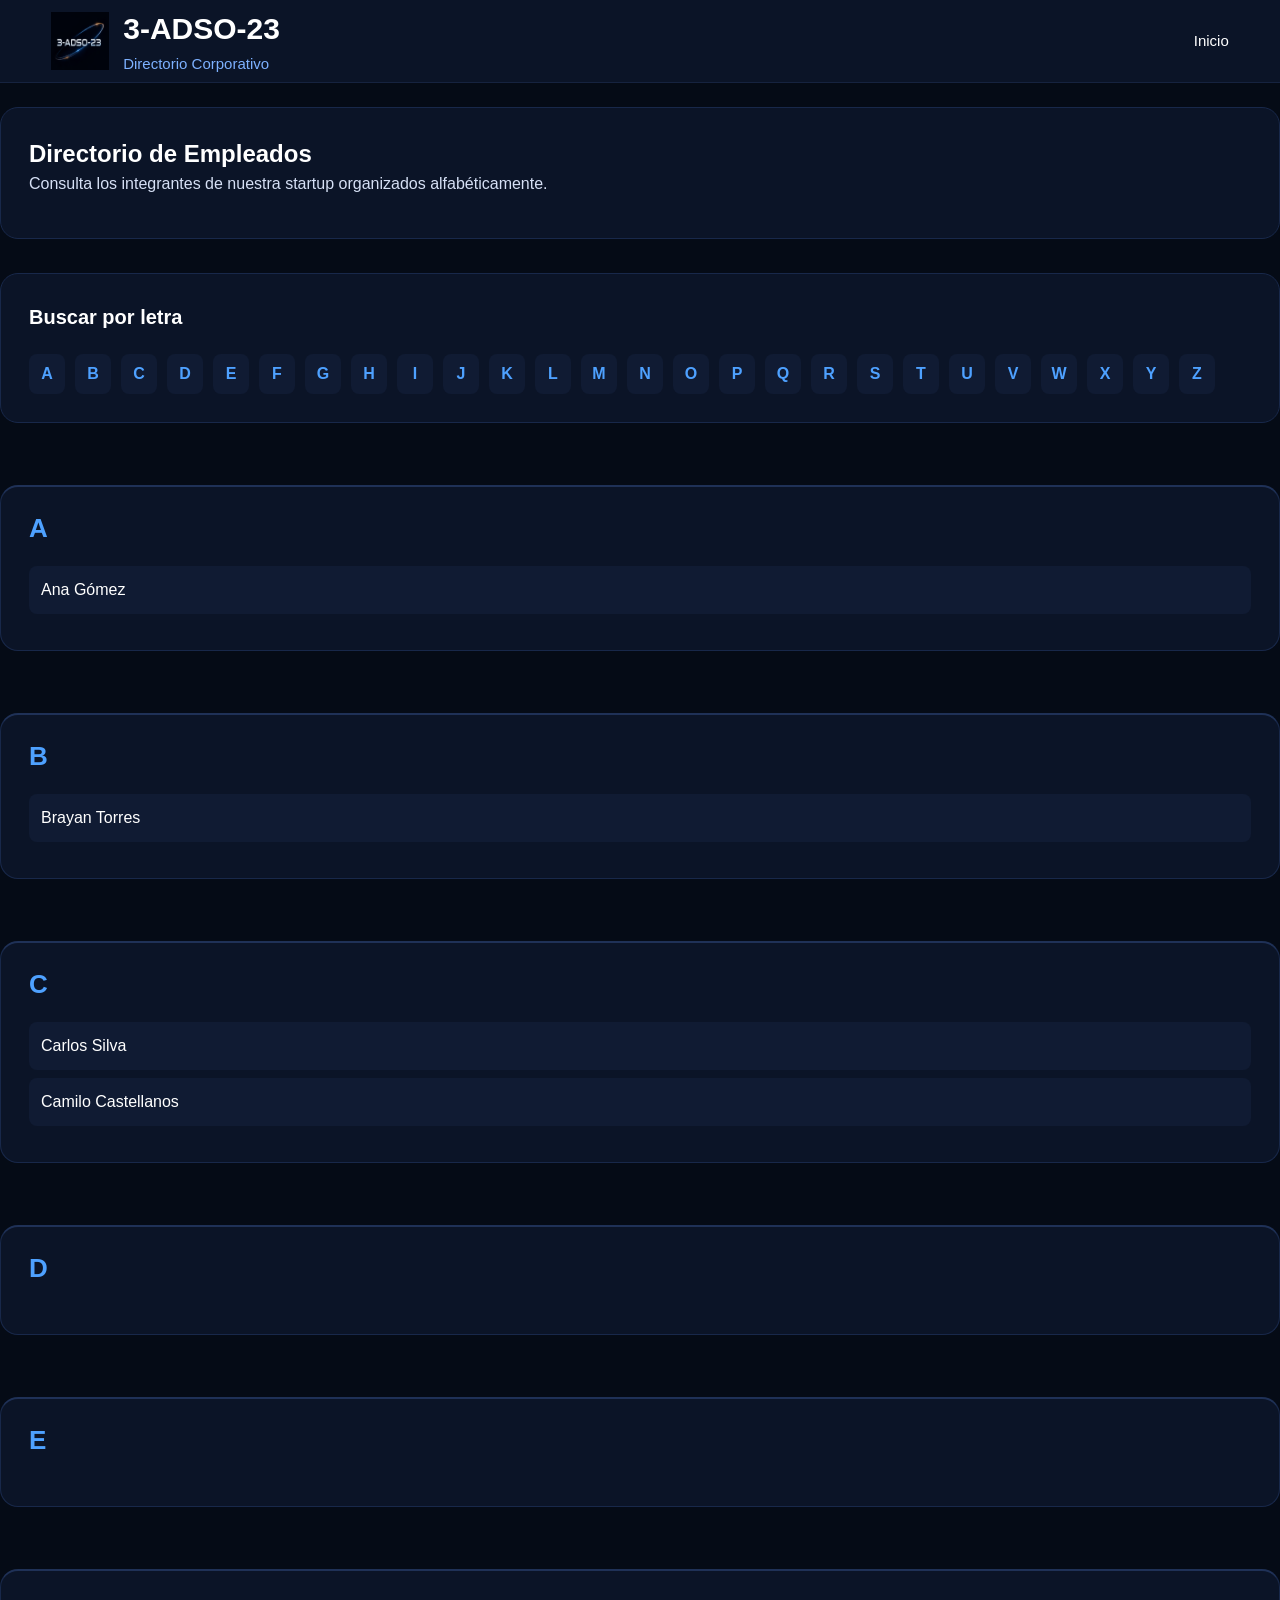
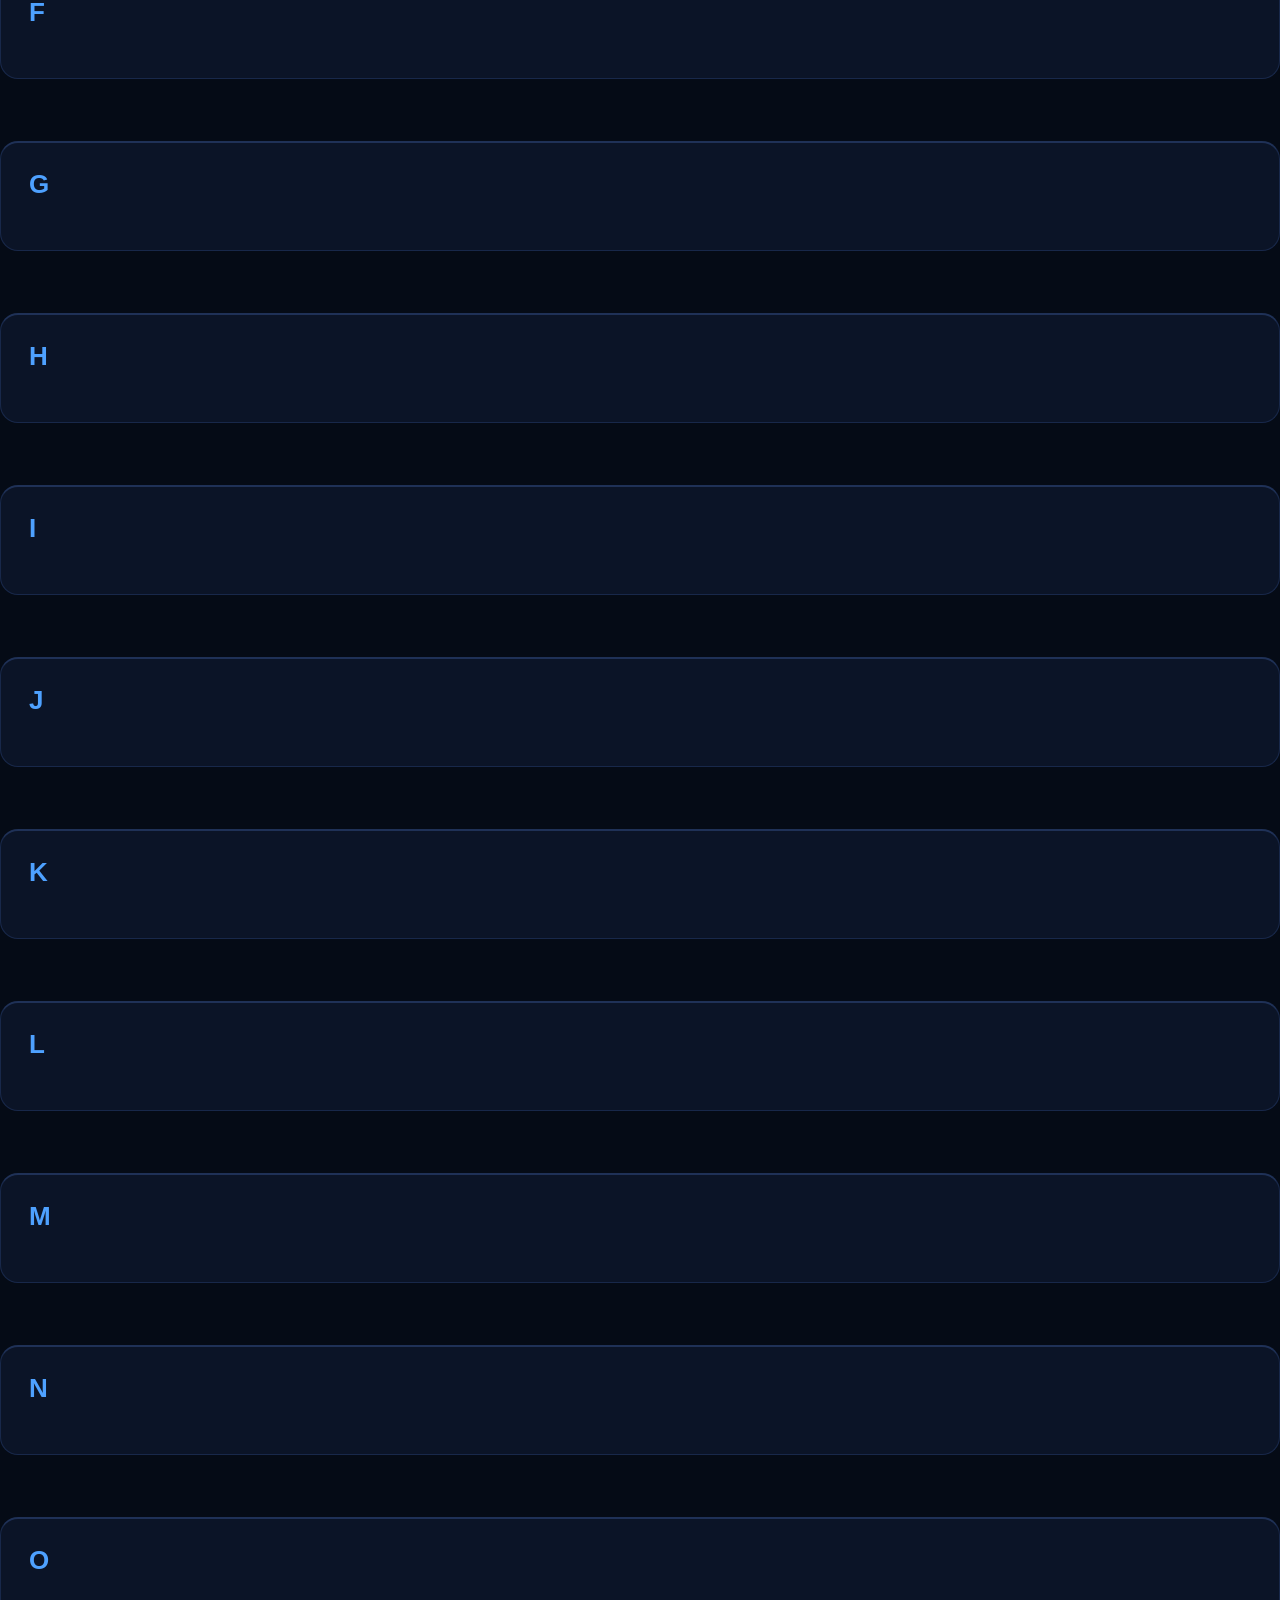
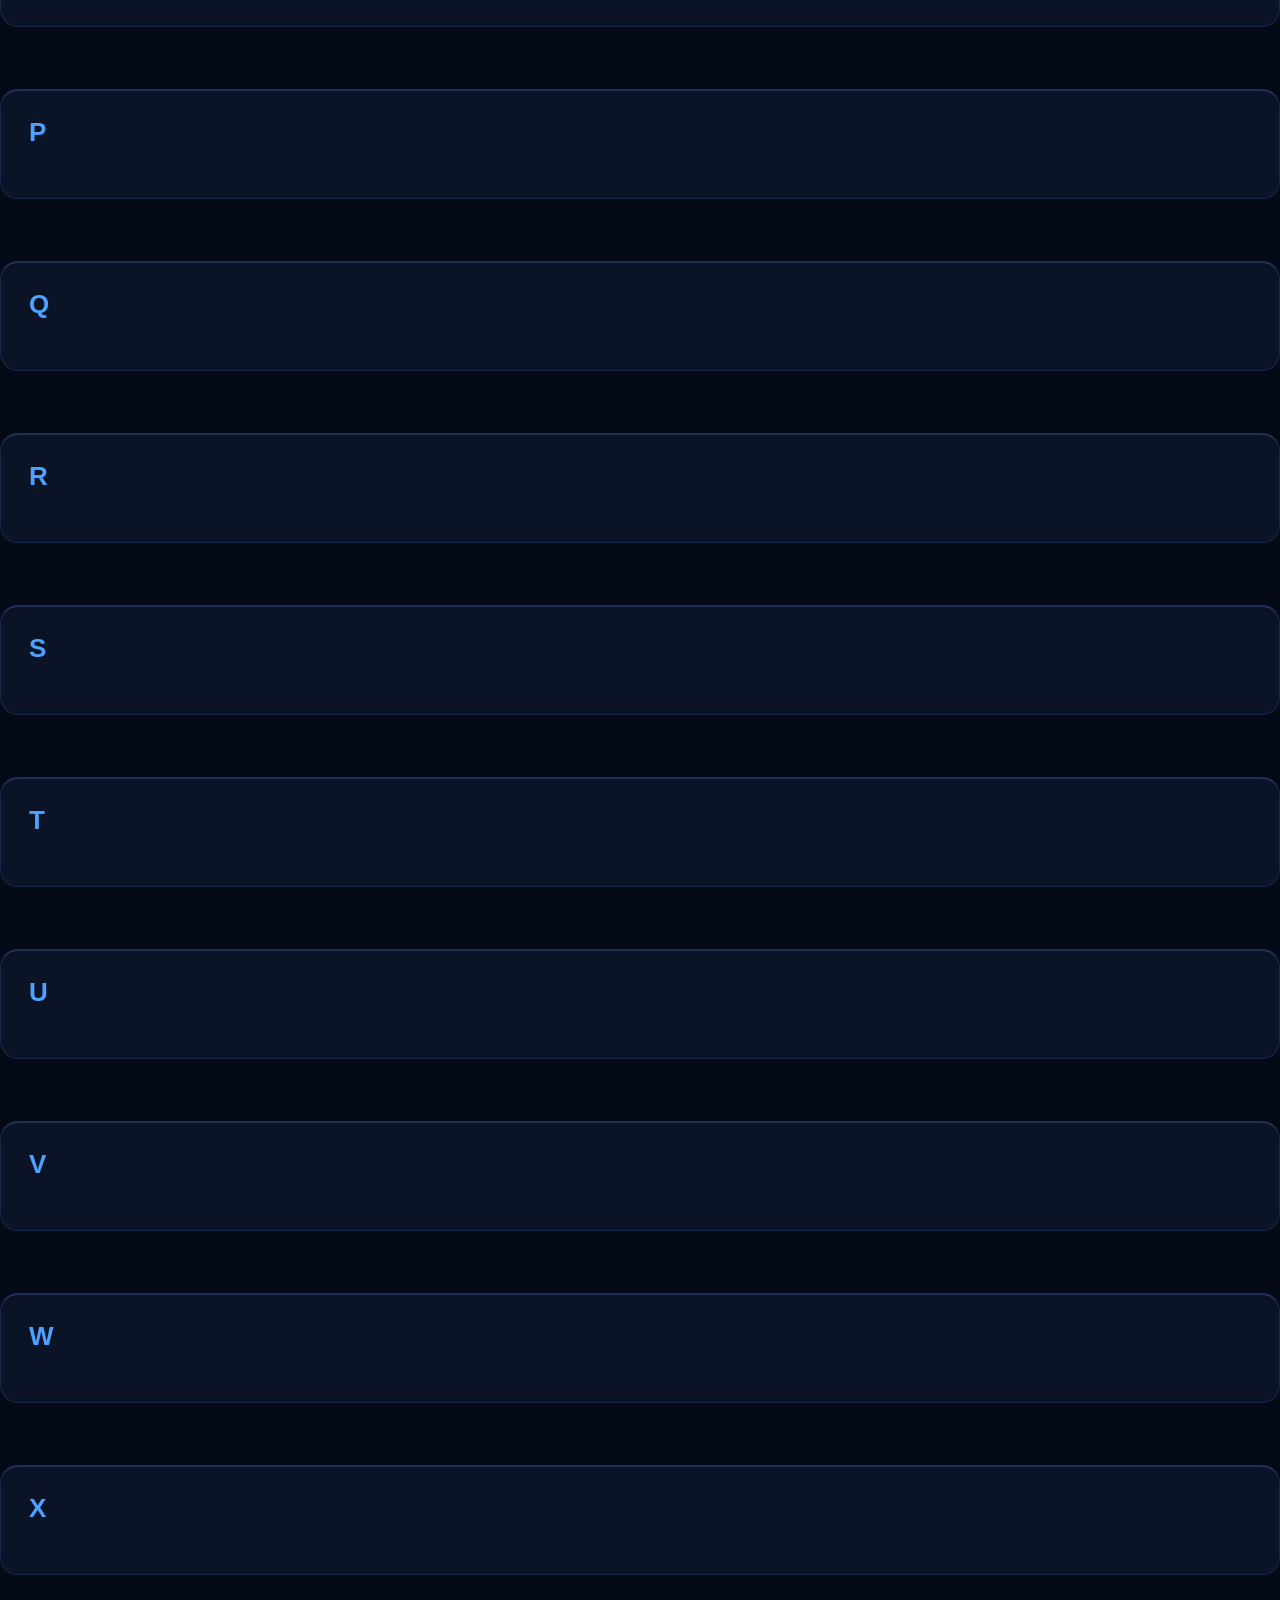
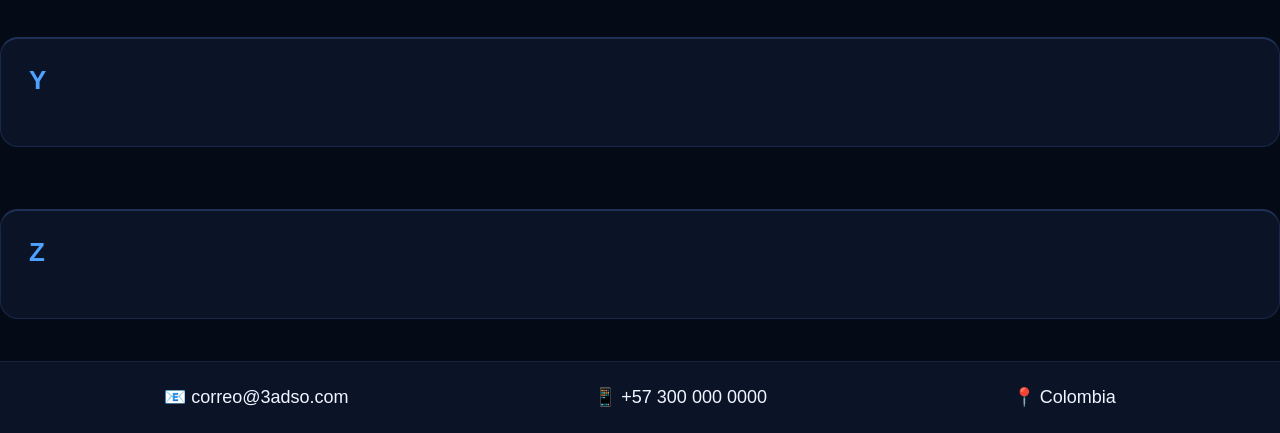
==== commit b6019c62: "mis cambios locales" ====
--- a/directorio.html
+++ b/directorio.html
@@ -18,9 +18,9 @@
             </div>
         </div>
 
-    <nav class="menu">
+      <nav class="menu">
         <a href="index.html">Inicio</a>
-    </nav>
+      </nav>
     </div>
 </header>
 
@@ -34,51 +34,46 @@
 </section>
 
 <section class="cards-section">
-    <div class="info-card">
+  <div class="info-card">
     <h3>Buscar por letra</h3>
 
     <div class="alfabeto">
-        <a href="#A">A</a><a href="#B">B</a><a href="#C">C</a><a href="#D">D</a>
-        <a href="#E">E</a><a href="#F">F</a><a href="#G">G</a><a href="#H">H</a>
-        <a href="#I">I</a><a href="#J">J</a><a href="#K">K</a><a href="#L">L</a>
-        <a href="#M">M</a><a href="#N">N</a><a href="#O">O</a><a href="#P">P</a>
-        <a href="#Q">Q</a><a href="#R">R</a><a href="#S">S</a><a href="#T">T</a>
-        <a href="#U">U</a><a href="#V">V</a><a href="#W">W</a><a href="#X">X</a>
-        <a href="#Y">Y</a><a href="#Z">Z</a>
-    </div>
-    </div>
+      <a href="#A">A</a><a href="#B">B</a><a href="#C">C</a><a href="#D">D</a>
+      <a href="#E">E</a><a href="#F">F</a><a href="#G">G</a><a href="#H">H</a>
+      <a href="#I">I</a><a href="#J">J</a><a href="#K">K</a><a href="#L">L</a>
+      <a href="#M">M</a><a href="#N">N</a><a href="#O">O</a><a href="#P">P</a>
+      <a href="#Q">Q</a><a href="#R">R</a><a href="#S">S</a><a href="#T">T</a>
+      <a href="#U">U</a><a href="#V">V</a><a href="#W">W</a><a href="#X">X</a>
+      <a href="#Y">Y</a><a href="#Z">Z</a>
+    </div>
+  </div>
 </section>
 
 <section class="cards-section" id="A">
-    <div class="info-card">
-        <h3>A</h3>
-        <a class="employee-link" href="/empleados/Alexander-florez.html">Alexander Flores</a>
-        <a class="employee-link" href="/empleados/alvaro-lopez.html">Alvaro López</a>
-        <a class="employee-link" href="/empleados/ana-maria.html">Ana María</a>
-        <a class="employee-link" href="/empleados/andres-pava.html">Andrés Pava</a>
-        <a class="employee-link" href="/empleados/Angelica-Vergara.html">Angelica Vergara</a>
-    </div>
+  <div class="info-card">
+    <h3>A</h3>
+    <a class="employee-link" href="empleados/empleado.html">Ana Gómez</a>
+  </div>
 </section>
 
 <section class="cards-section" id="B">
-    <div class="info-card">
-        <h3>B</h3>
-    </div>
+  <div class="info-card">
+    <h3>B</h3>
+    <a class="employee-link" href="empleados/empleado.html">Brayan Torres</a>
+  </div>
 </section>
 
 <section class="cards-section" id="C">
-    <div class="info-card">
-        <h3>C</h3>
-        <a class="employee-link" href="/empleados/carlos-silva.html">Carlos Silva</a>
-        <a class="employee-link" href="/empleados/Carmen.Vanegas.html">Carmen Vanegas</a>
-        <a class="employee-link" href="/empleados/cristian-gonzalez.html">Cristian Gonzalez</a>
-    </div>
+  <div class="info-card">
+    <h3>C</h3>
+    <a class="employee-link" href="empleados/carlos-silva.html">Carlos Silva</a>
+    <a class="employee-link" href="empleados/Andres-Castellanos.html">Camilo Castellanos</a>
+  </div>
 </section>
 
 <section class="cards-section" id="D">
     <div class="info-card">
         <h3>D</h3>
-        <a class="employee-link" href="empleados/David-Varela.html">David-Varela</a>
     </div>
 </section>
 
@@ -115,40 +110,30 @@
 <section class="cards-section" id="J">
     <div class="info-card">
         <h3>J</h3>
-        <a class="employee-link" href="/empleados/jennifer.pabon.html">Jennifer Pabon</a>
-        <a class="employee-link" href="/empleados/juan-camilo-valencia.html">Juan Camilo Valencia</a>
-        <a class="employee-link" href="/empleados/Juan-Pablo-Yepes.html">Juan Pablo Yepes</a>
     </div>
 </section>
 
 <section class="cards-section" id="K">
     <div class="info-card">
         <h3>K</h3>
-        <a class="employee-link" href="/empleados/Kevin-leonardo-Ardila.html">Kevin Leonardo Ardila</a>
     </div>
 </section>
 
 <section class="cards-section" id="L">
     <div class="info-card">
         <h3>L</h3>
-        <a class="employee-link" href="/empleados/leonardo-segura.html">Leonardo Segura</a>
     </div>
 </section>
 
 <section class="cards-section" id="M">
     <div class="info-card">
         <h3>M</h3>
-        <a class="employee-link" href="/empleados/mariana-gutierrez.html">Mariana Gutierrez</a>
-        <a class="employee-link" href="/empleados/Mateo-Saenz.html">Mateo Saenz</a>
-        <a class="employee-link" href="/empleados/melany-travecedo.html">Melany Travecedo</a>
-        <a class="employee-link" href="/empleados/miguel.html">Miguel Angel</a>
     </div>
 </section>
 
 <section class="cards-section" id="N">
     <div class="info-card">
         <h3>N</h3>
-        <a class="employee-link" href="/empleados/Neyfi-Morales.html">Neyfi Morales</a>
     </div>
 </section>
 
@@ -161,8 +146,6 @@
 <section class="cards-section" id="P">
     <div class="info-card">
         <h3>P</h3>
-        <a class="employee-link" href="/empleados/pepito-perez.html">Pepito Perez</a>
-        <a class="employee-link" href="/empleados/pilar-barragan.html">Pilar Barragan</a>
     </div>
 </section>
 
@@ -175,14 +158,12 @@
 <section class="cards-section" id="R">
     <div class="info-card">
         <h3>R</h3>
-        <a class="employee-link" href="/empleados/ruben rios.html">Ruben Rios</a>
     </div>
 </section>
 
 <section class="cards-section" id="S">
     <div class="info-card">
         <h3>S</h3>
-        <a class="employee-link" href="/empleados/shannen-lopez.html">Shannen Lopez</a>
     </div>
 </section>
 
@@ -201,8 +182,6 @@
 <section class="cards-section" id="V">
     <div class="info-card">
         <h3>V</h3>
-        <a class="employee-link" href="/empleados/valentina.html">Valentina</a>
-        <a class="employee-link" href="/empleados/viviana-castillo.html">Viviana Castillo</a>
     </div>
 </section>
 
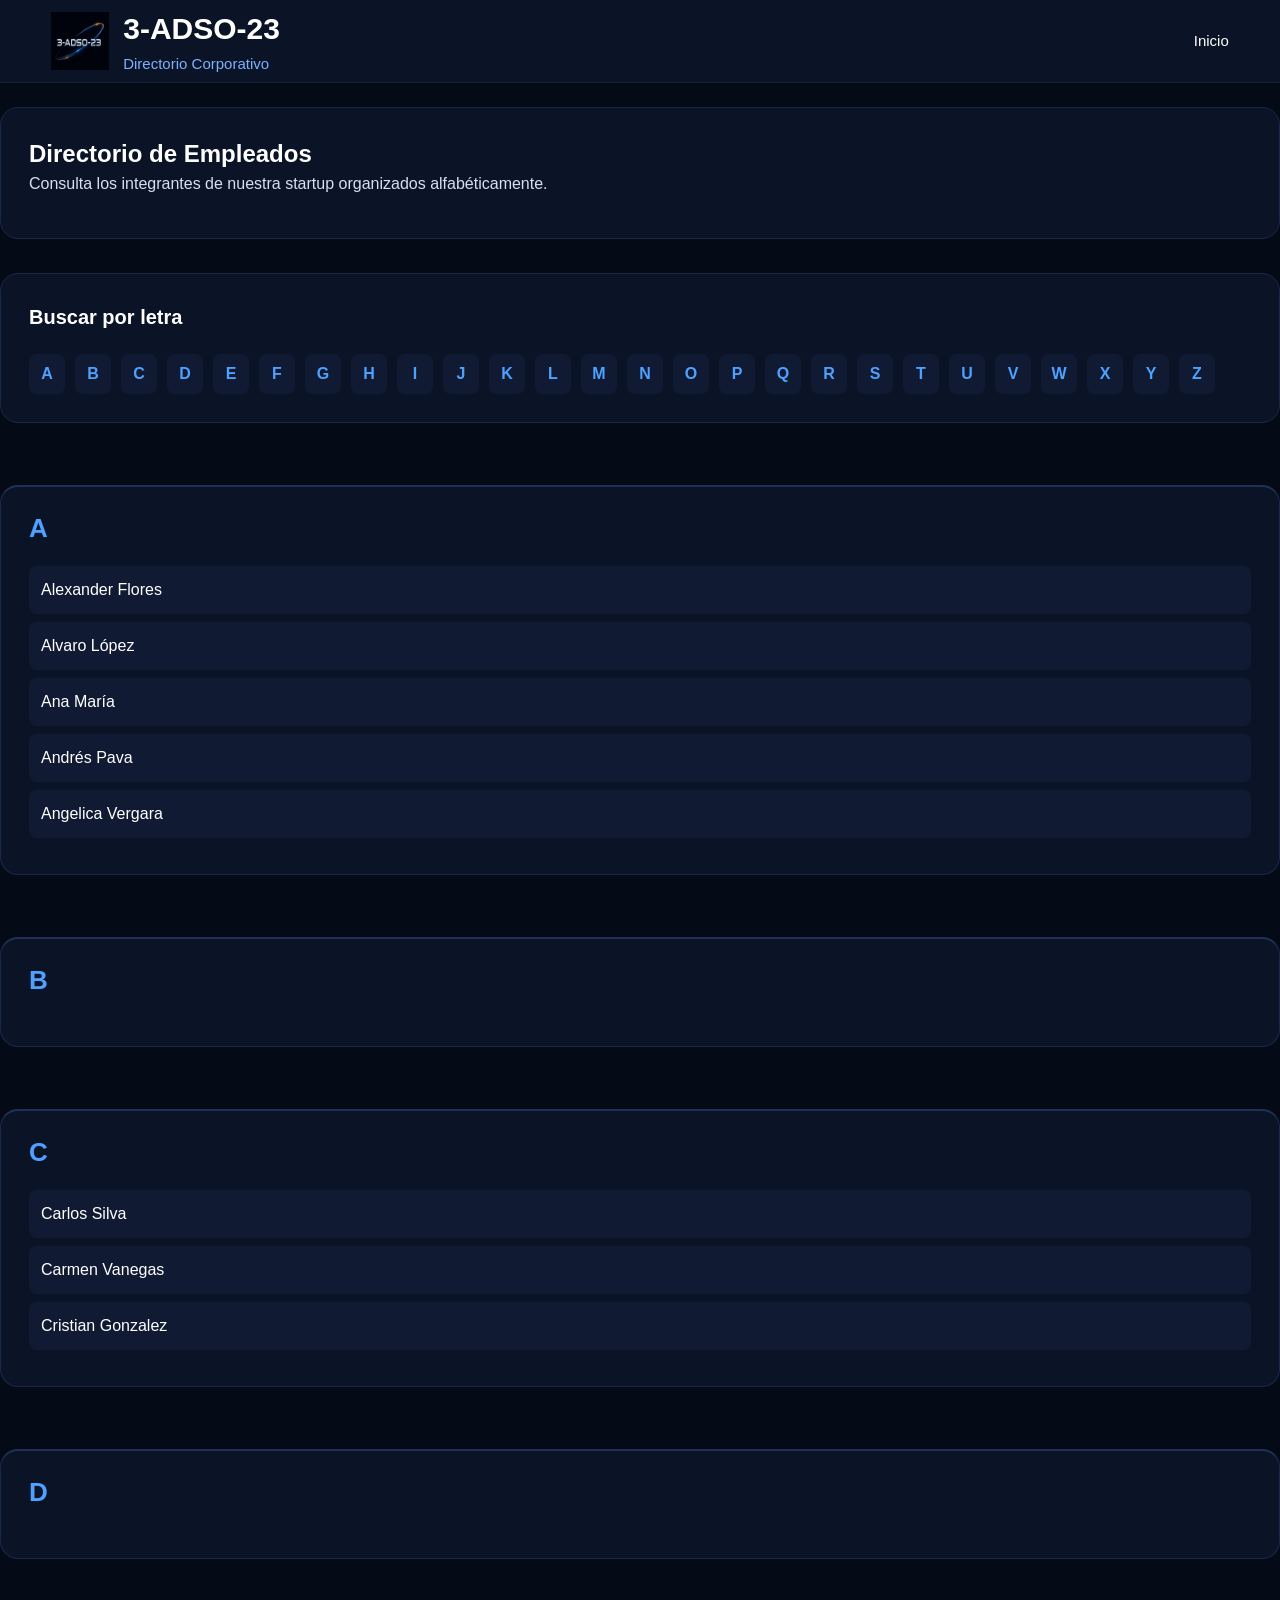
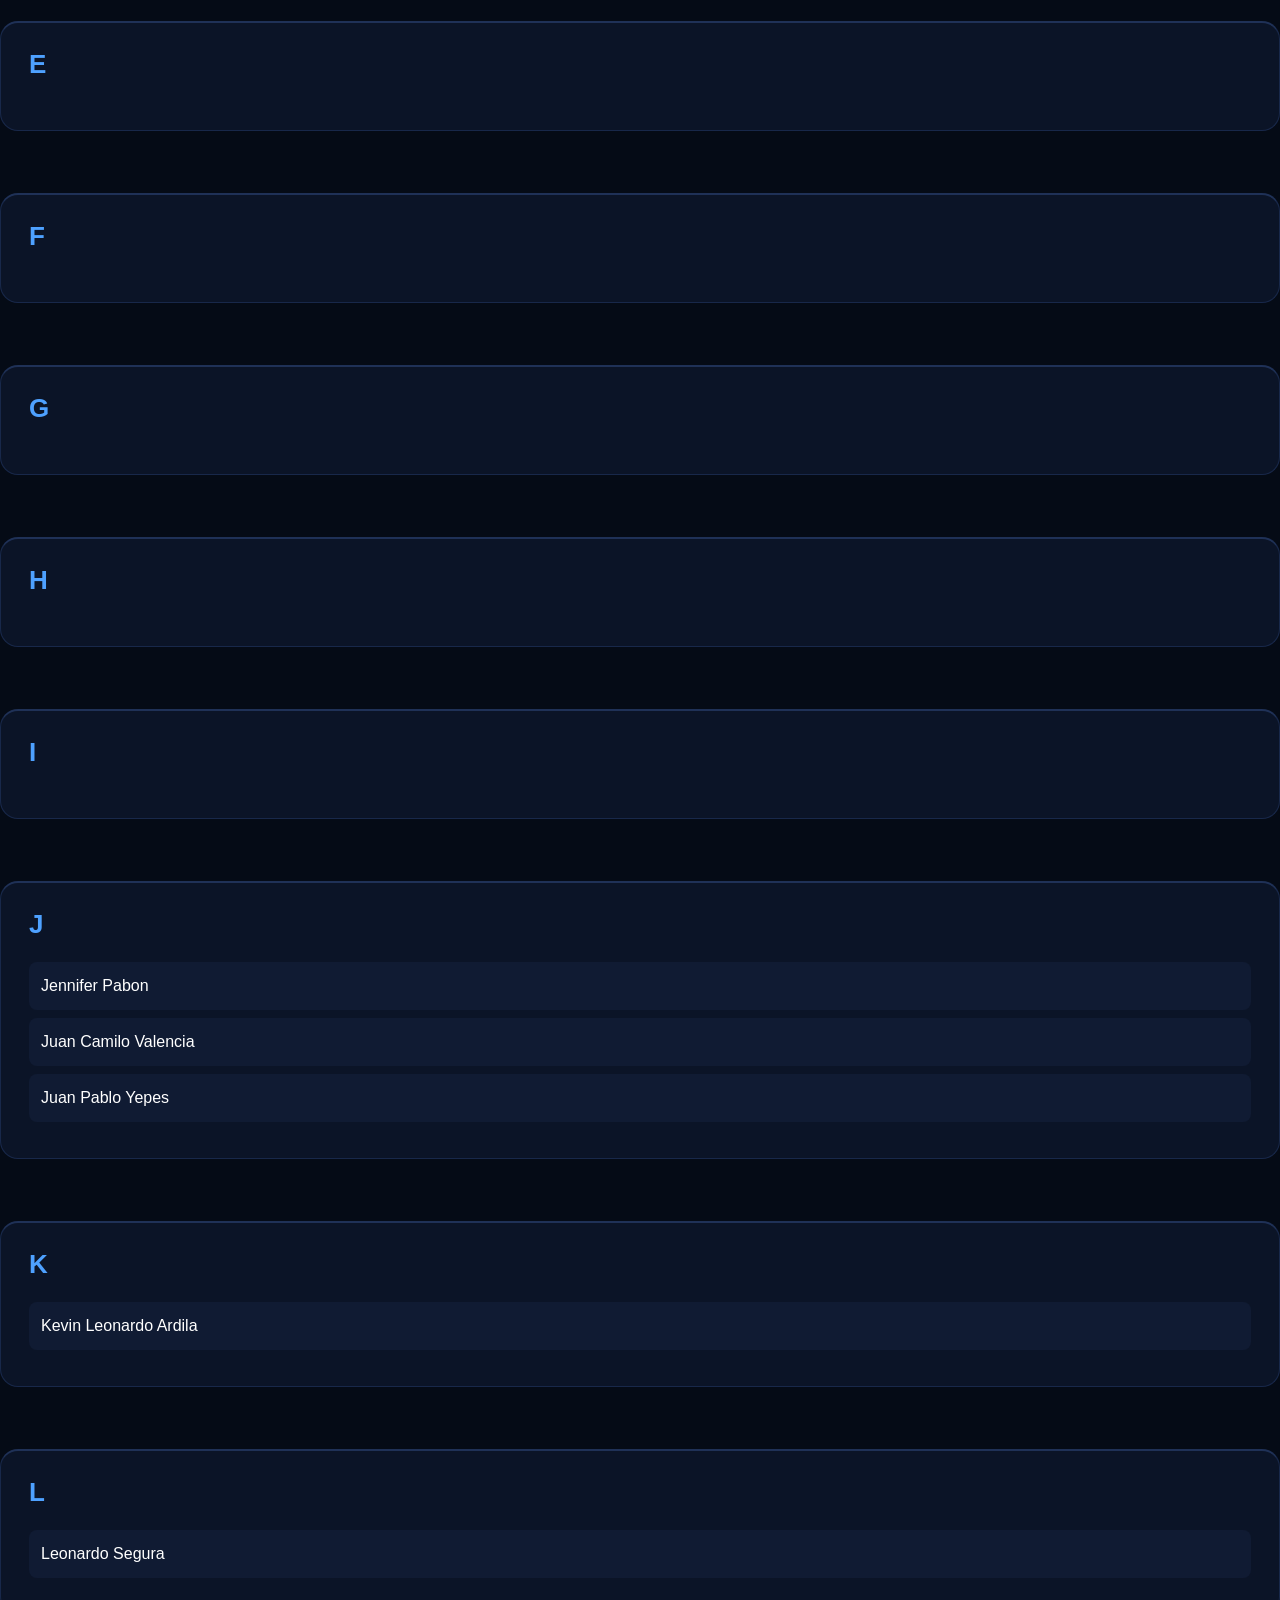
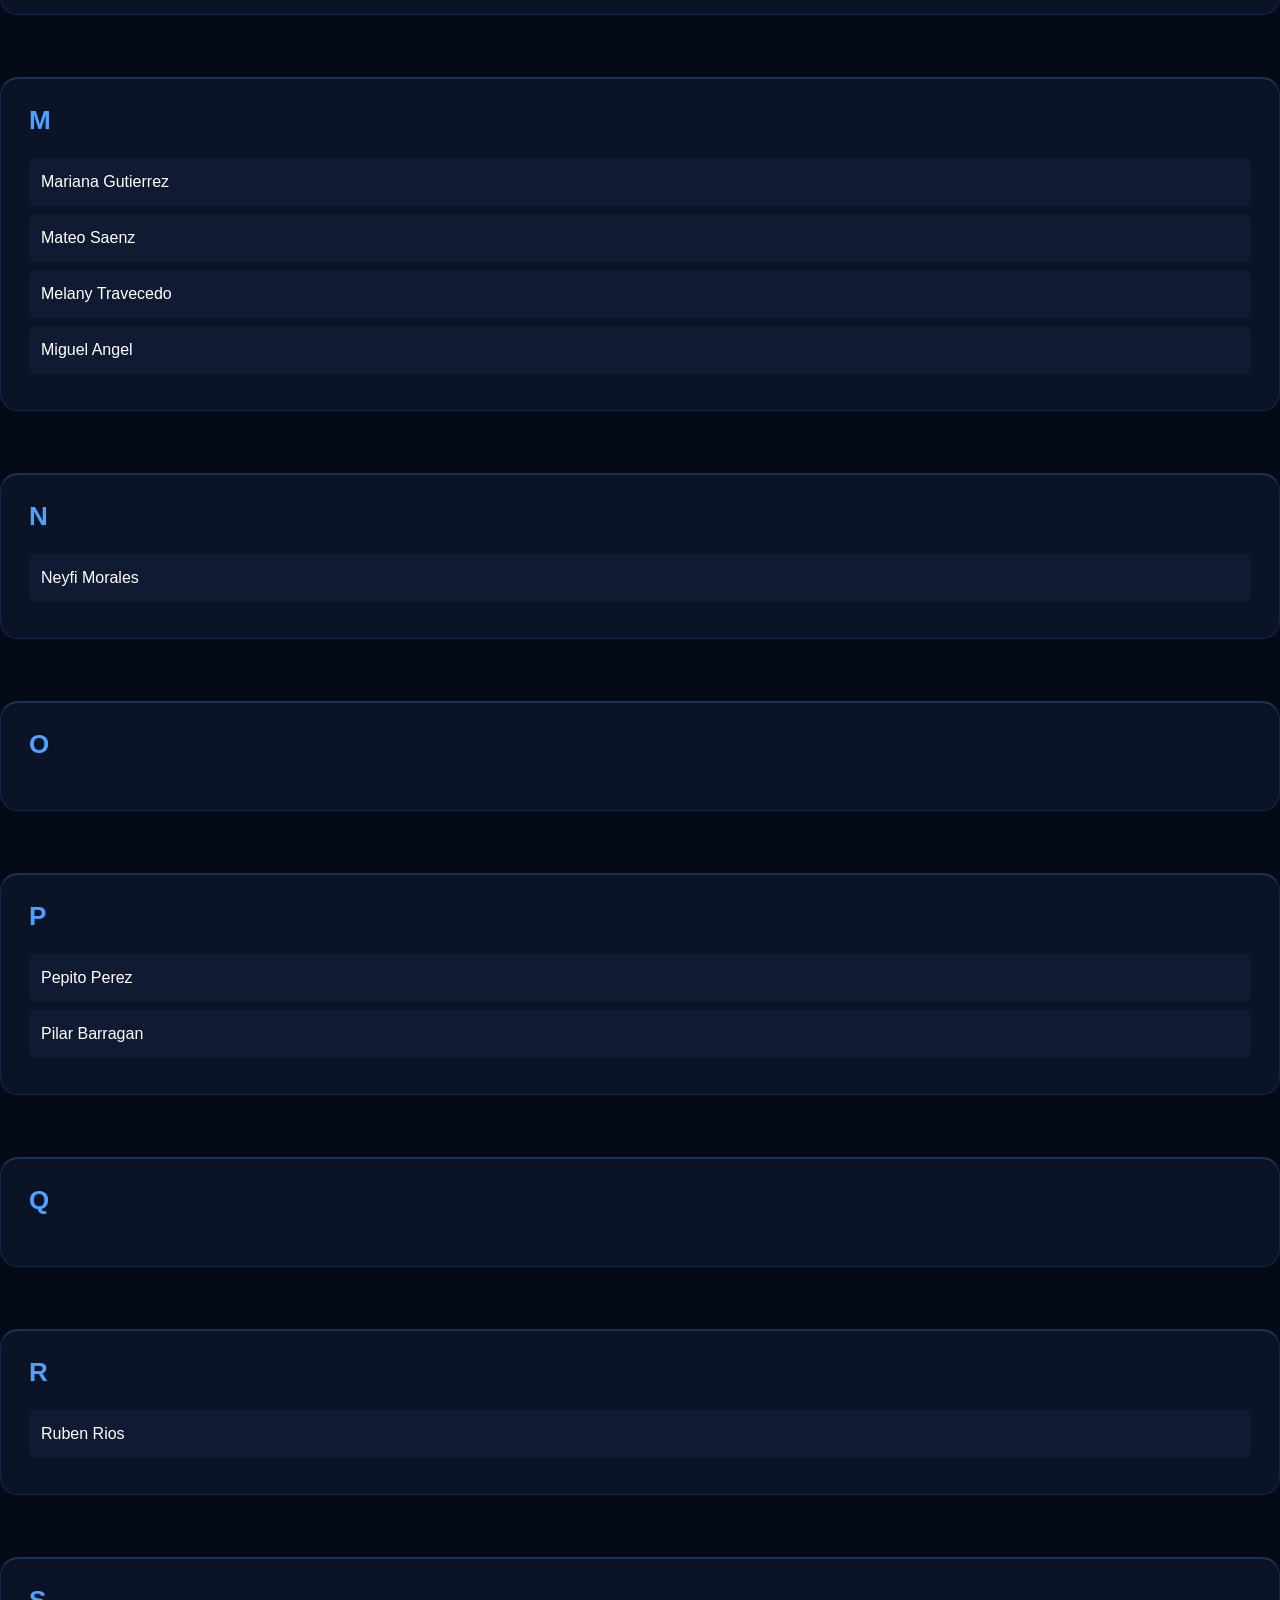
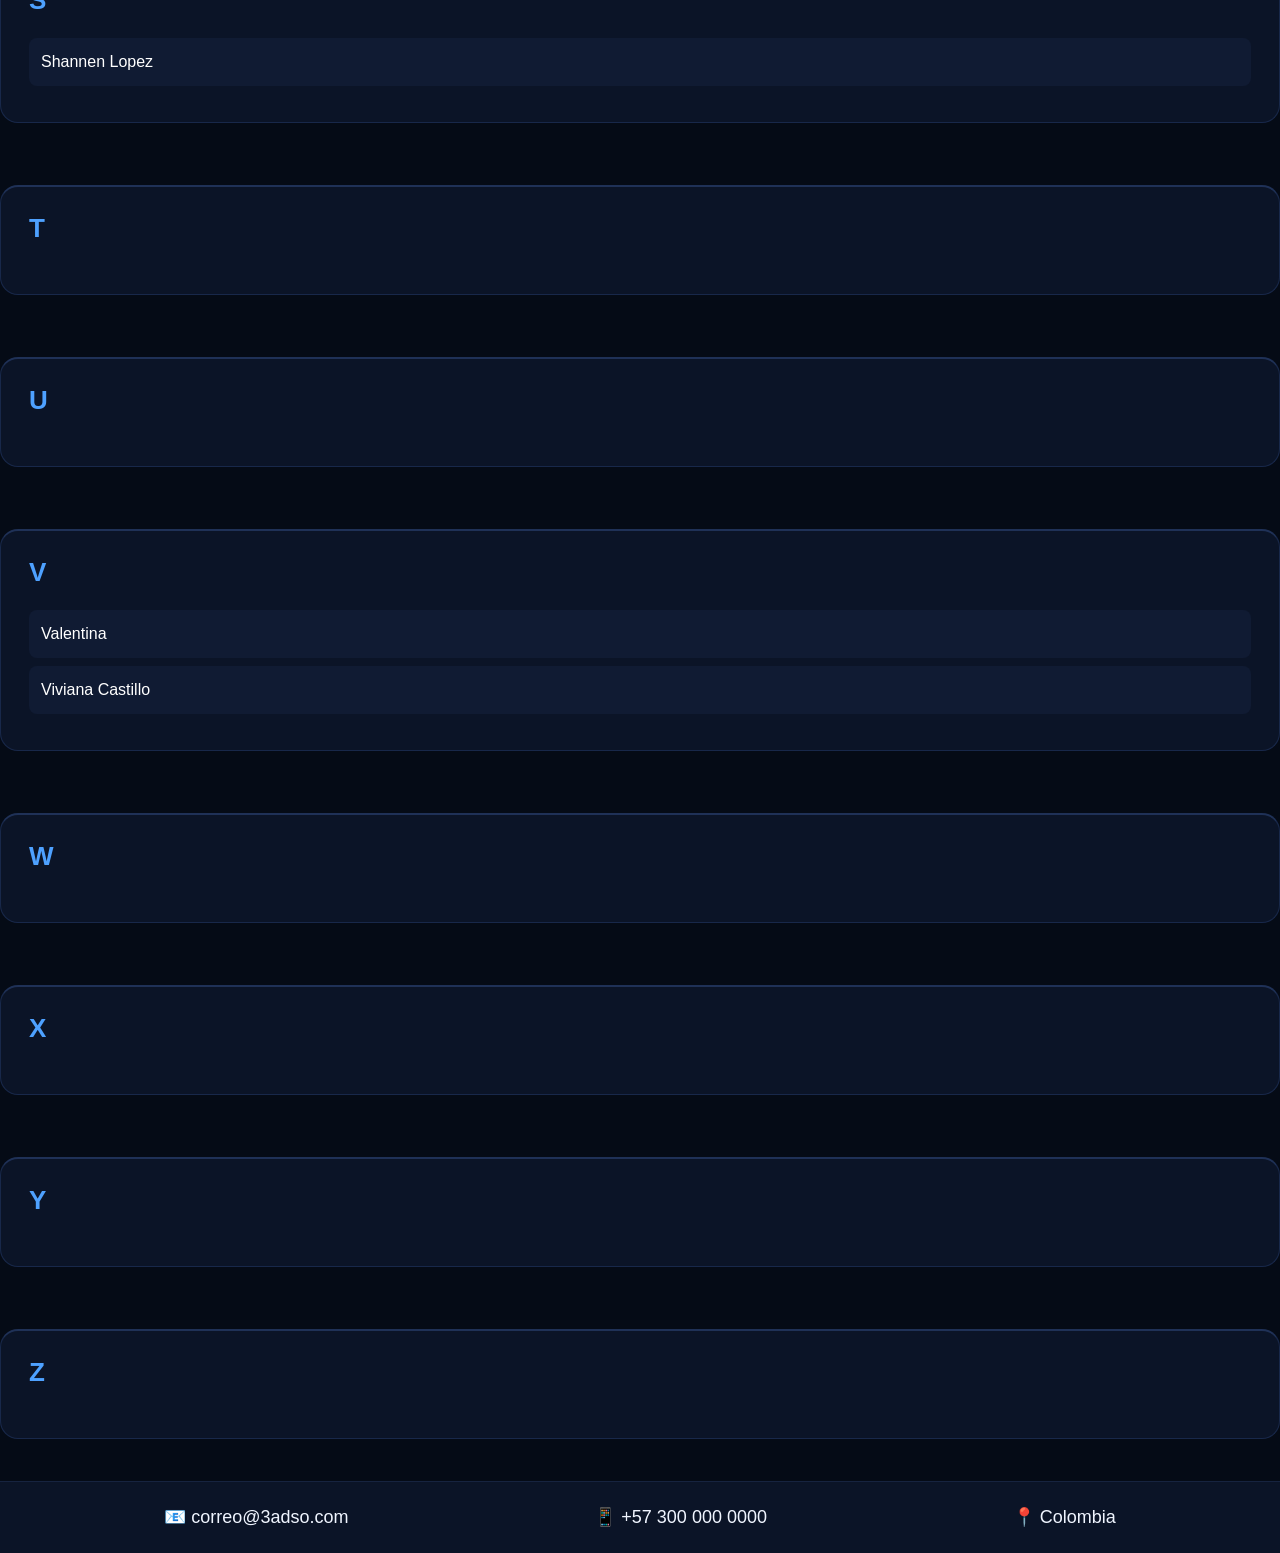
==== commit 152f9d92: "Merge branch 'main' of https://github.com/cavilosoft/3-adso-23" ====
--- a/directorio.html
+++ b/directorio.html
@@ -18,9 +18,9 @@
             </div>
         </div>
 
-      <nav class="menu">
+    <nav class="menu">
         <a href="index.html">Inicio</a>
-      </nav>
+    </nav>
     </div>
 </header>
 
@@ -34,41 +34,45 @@
 </section>
 
 <section class="cards-section">
-  <div class="info-card">
+    <div class="info-card">
     <h3>Buscar por letra</h3>
 
     <div class="alfabeto">
-      <a href="#A">A</a><a href="#B">B</a><a href="#C">C</a><a href="#D">D</a>
-      <a href="#E">E</a><a href="#F">F</a><a href="#G">G</a><a href="#H">H</a>
-      <a href="#I">I</a><a href="#J">J</a><a href="#K">K</a><a href="#L">L</a>
-      <a href="#M">M</a><a href="#N">N</a><a href="#O">O</a><a href="#P">P</a>
-      <a href="#Q">Q</a><a href="#R">R</a><a href="#S">S</a><a href="#T">T</a>
-      <a href="#U">U</a><a href="#V">V</a><a href="#W">W</a><a href="#X">X</a>
-      <a href="#Y">Y</a><a href="#Z">Z</a>
-    </div>
-  </div>
+        <a href="#A">A</a><a href="#B">B</a><a href="#C">C</a><a href="#D">D</a>
+        <a href="#E">E</a><a href="#F">F</a><a href="#G">G</a><a href="#H">H</a>
+        <a href="#I">I</a><a href="#J">J</a><a href="#K">K</a><a href="#L">L</a>
+        <a href="#M">M</a><a href="#N">N</a><a href="#O">O</a><a href="#P">P</a>
+        <a href="#Q">Q</a><a href="#R">R</a><a href="#S">S</a><a href="#T">T</a>
+        <a href="#U">U</a><a href="#V">V</a><a href="#W">W</a><a href="#X">X</a>
+        <a href="#Y">Y</a><a href="#Z">Z</a>
+    </div>
+    </div>
 </section>
 
 <section class="cards-section" id="A">
-  <div class="info-card">
-    <h3>A</h3>
-    <a class="employee-link" href="empleados/empleado.html">Ana Gómez</a>
-  </div>
+    <div class="info-card">
+        <h3>A</h3>
+        <a class="employee-link" href="/empleados/Alexander-florez.html">Alexander Flores</a>
+        <a class="employee-link" href="/empleados/alvaro-lopez.html">Alvaro López</a>
+        <a class="employee-link" href="/empleados/ana-maria.html">Ana María</a>
+        <a class="employee-link" href="/empleados/andres-pava.html">Andrés Pava</a>
+        <a class="employee-link" href="/empleados/Angelica-Vergara.html">Angelica Vergara</a>
+    </div>
 </section>
 
 <section class="cards-section" id="B">
-  <div class="info-card">
-    <h3>B</h3>
-    <a class="employee-link" href="empleados/empleado.html">Brayan Torres</a>
-  </div>
+    <div class="info-card">
+        <h3>B</h3>
+    </div>
 </section>
 
 <section class="cards-section" id="C">
-  <div class="info-card">
-    <h3>C</h3>
-    <a class="employee-link" href="empleados/carlos-silva.html">Carlos Silva</a>
-    <a class="employee-link" href="empleados/Andres-Castellanos.html">Camilo Castellanos</a>
-  </div>
+    <div class="info-card">
+        <h3>C</h3>
+        <a class="employee-link" href="/empleados/carlos-silva.html">Carlos Silva</a>
+        <a class="employee-link" href="/empleados/Carmen.Vanegas.html">Carmen Vanegas</a>
+        <a class="employee-link" href="/empleados/cristian-gonzalez.html">Cristian Gonzalez</a>
+    </div>
 </section>
 
 <section class="cards-section" id="D">
@@ -110,30 +114,40 @@
 <section class="cards-section" id="J">
     <div class="info-card">
         <h3>J</h3>
+        <a class="employee-link" href="/empleados/jennifer.pabon.html">Jennifer Pabon</a>
+        <a class="employee-link" href="/empleados/juan-camilo-valencia.html">Juan Camilo Valencia</a>
+        <a class="employee-link" href="/empleados/Juan-Pablo-Yepes.html">Juan Pablo Yepes</a>
     </div>
 </section>
 
 <section class="cards-section" id="K">
     <div class="info-card">
         <h3>K</h3>
+        <a class="employee-link" href="/empleados/Kevin-leonardo-Ardila.html">Kevin Leonardo Ardila</a>
     </div>
 </section>
 
 <section class="cards-section" id="L">
     <div class="info-card">
         <h3>L</h3>
+        <a class="employee-link" href="/empleados/leonardo-segura.html">Leonardo Segura</a>
     </div>
 </section>
 
 <section class="cards-section" id="M">
     <div class="info-card">
         <h3>M</h3>
+        <a class="employee-link" href="/empleados/mariana-gutierrez.html">Mariana Gutierrez</a>
+        <a class="employee-link" href="/empleados/Mateo-Saenz.html">Mateo Saenz</a>
+        <a class="employee-link" href="/empleados/melany-travecedo.html">Melany Travecedo</a>
+        <a class="employee-link" href="/empleados/miguel.html">Miguel Angel</a>
     </div>
 </section>
 
 <section class="cards-section" id="N">
     <div class="info-card">
         <h3>N</h3>
+        <a class="employee-link" href="/empleados/Neyfi-Morales.html">Neyfi Morales</a>
     </div>
 </section>
 
@@ -146,6 +160,8 @@
 <section class="cards-section" id="P">
     <div class="info-card">
         <h3>P</h3>
+        <a class="employee-link" href="/empleados/pepito-perez.html">Pepito Perez</a>
+        <a class="employee-link" href="/empleados/pilar-barragan.html">Pilar Barragan</a>
     </div>
 </section>
 
@@ -158,12 +174,14 @@
 <section class="cards-section" id="R">
     <div class="info-card">
         <h3>R</h3>
+        <a class="employee-link" href="/empleados/ruben rios.html">Ruben Rios</a>
     </div>
 </section>
 
 <section class="cards-section" id="S">
     <div class="info-card">
         <h3>S</h3>
+        <a class="employee-link" href="/empleados/shannen-lopez.html">Shannen Lopez</a>
     </div>
 </section>
 
@@ -182,6 +200,8 @@
 <section class="cards-section" id="V">
     <div class="info-card">
         <h3>V</h3>
+        <a class="employee-link" href="/empleados/valentina.html">Valentina</a>
+        <a class="employee-link" href="/empleados/viviana-castillo.html">Viviana Castillo</a>
     </div>
 </section>
 
